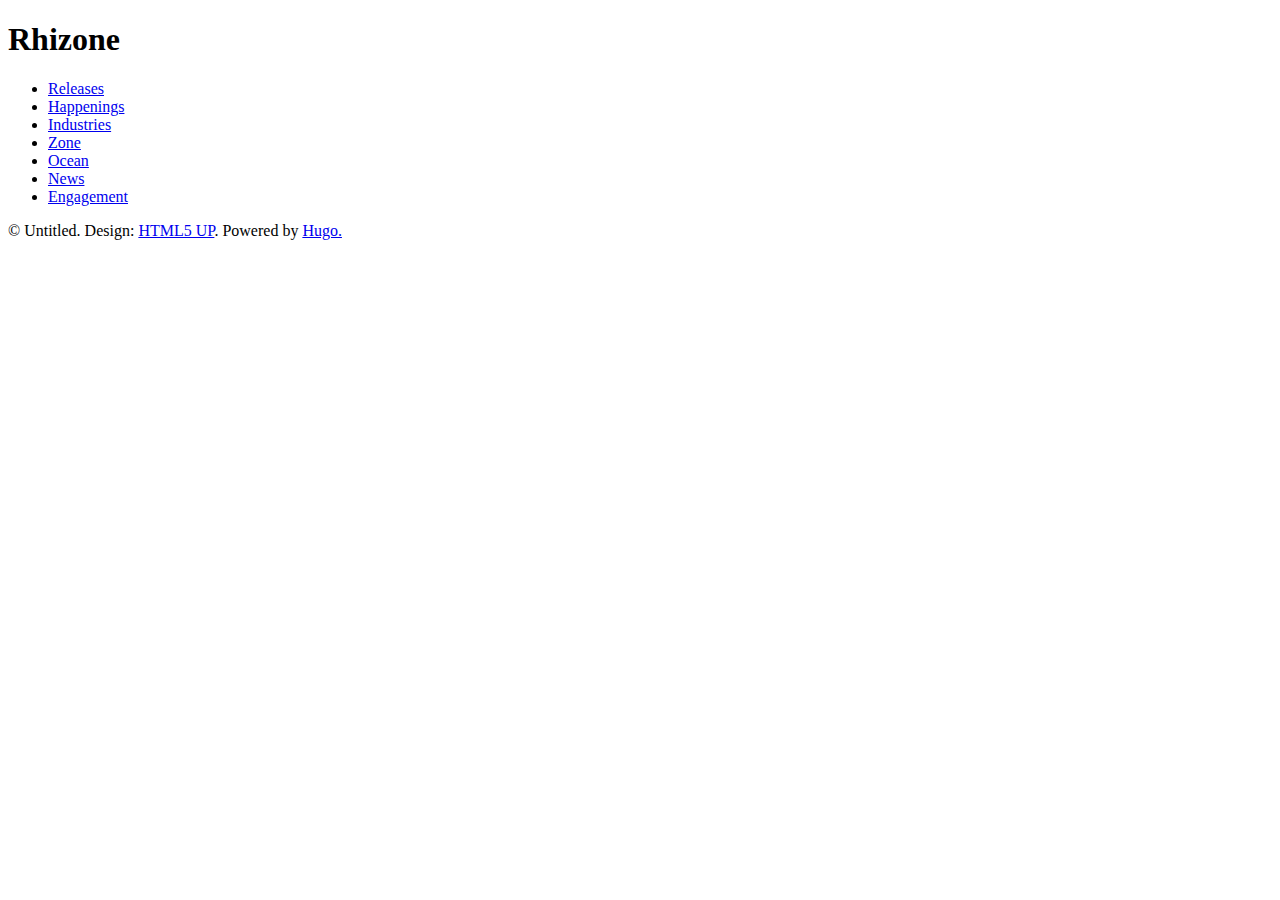
==== index.html @ 189a114d "rebuilding site Mon Feb 26 14:53:49 CET 2018" ====
<!DOCTYPE HTML>

<html>
	<head>
	<meta name="generator" content="Hugo 0.36" />
		<title>Rhizone</title>
		<meta charset="utf-8" />
		<meta name="viewport" content="width=device-width, initial-scale=1, user-scalable=no" />
		<link rel="stylesheet" href=/css/main.css/>
		<link rel="stylesheet" href=/css/project.css />
		
		<noscript><link rel="stylesheet" href=/css/noscript.css /></noscript>
	</head>
	
			<script src=/js/jquery.min.js></script>
	<body>


    
      <div id="wrapper">

        
          <header id="header">
            
            <div class="content">
              <div class="inner">
                <h1>Rhizone</h1>
                
              </div>
            </div>
            <nav>
              <ul>
                
                  <li><a href="#releases">Releases</a></li>
                
                  <li><a href="#happenings">Happenings</a></li>
                
                  <li><a href="#industries">Industries</a></li>
                
                  <li><a href="#zone">Zone</a></li>
                
                  <li><a href="#ocean">Ocean</a></li>
                
                  <li><a href="#news">News</a></li>
                
                  <li><a href="#engagement">Engagement</a></li>
                
              </ul>
            </nav>
          </header>

        
          <div id="main">
            
              <article id="releases">
  <h1>Releases</h1>
  


<figure class="image main">
    
        <img src="/images/1_Releases.JPG" />
    
    
</figure>


<h2 id="singles">Singles</h2>

<ul>
<li>Particles</li>
<li>High Noon</li>
</ul>

<h2 id="albums">Albums</h2>

<h3 id="timelines">Timelines</h3>

<p>To be released in 2019</p>

</article>

            
              <article id="happenings">
  <h1>Happenings</h1>
  


<figure class="image main">
    
        <img src="/images/2_Happenings.JPG" />
    
    
</figure>


<h4 id="03-03-2018-19-00">03.03.2018, 19:00</h4>

<h3 id="rhizone-kulturhofkeller-villach">Rhizone @ Kulturhofkeller, Villach</h3>

</article>

            
              <article id="industries">
  <h1>Industries</h1>
  <p>
<figure class="image main">
    
        <img src="/images/3_Industries.png" />
    
    
</figure>

&hellip;to be announced!</p>

</article>

            
              <article id="zone">
  <h1>Zone</h1>
  
<figure class="image main">
    
        <img src="/images/4_Zone.png" />
    
    
</figure>


<p>Das erklärte Ziel von <strong>RHIZONE</strong> ist nicht weniger als Vielheiten zum musikalischem Geflecht zusammenzuführen – denn ihre Musik ist eine Bühne für Agierende,
durchwoben von den Verästelungen menschlicher Angelegenheiten, Bezüge und den Geschichten, die aus ihnen entstehen.</p>

<p>Diese Erzählungen lässt das Wiener Quartett durch <strong>Schreib-Maschine, Stimme &amp; Gitarre</strong> (Thomas Hutter), <strong>Saxophon &amp; Gitarre</strong> (Michael Auinger), <strong>Schlagzeug</strong> (Georg
Hinterberger), <strong>Bass</strong> (Lukas Brandl), erklingen. Doch an jeder beliebigen Stelle kann das Rhizom gebrochen und zerstört werden, es wuchert entlang seiner eigenen oder
anderen Linien weiter.</p>

<p>Der Geflechtsplan?
Lyrische Betonbäume, ausbrechende Astschrauben und ein progressiver Holzzeppelin am Weg zur&hellip; Ein visionärer Blattbau mit donnerndem Bunkergewächs und
melodischer Hochhauswurzel. Eine Schlacht ohne Opfer. Mord ohne Tod. Leben ohne Müssen. Schüsse ohne Wunden. Sprießpulver und Phrasenkanonen&hellip;</p>

<p>Eine <strong>Schatzkarte</strong></p>

</article>

            
              <article id="ocean">
  <h1>Ocean</h1>
  
<figure class="image main">
    
        <img src="/images/5_Ocean.JPG" />
    
    
</figure>


<p><center>
Fadein..<br>
Timelines<br>
or<br>
In search of the Black Water<br></p>

<p>Prologue&hellip;
</center>
[<em>young male voice:</em>]<br>
Arrays of sun-melted clouds travel smoothly along the horizon. Red and white smoke surrounding the contours of a flying flagship. Soon nightfall will
have devoured the Zeppelin completely, as well as the industry towers, the prosperity-lake and the pearl skyscrapers. It&rsquo;s all quiet on the western earth –</p>

<p>[<em>old female voice:</em>]<br>
at least the huge screens on the gothic churches and in the highly frequented streets tell us this story.</p>

<p>[<em>young female voice:</em>]<br>
The Communist dream is over –</p>

<p>[<em>middle-aged male voice:</em>]<br>
the American dream shattered for the masses.</p>

<p>[<em>young male voice:</em>]<br>
a generation examining the fates of the Timelines:</p>

<p>[<em>Gideon</em>]<br>
Some search for black waters,<br>
some for release,<br>
some just want to live the moment,<br>
and some long for federalistic peace &mdash;</p>

<p>[<em>young girl voice:</em>]<br>
Some don&rsquo;t care at all but that again is not a question of prosperity but a question of definition.</p>

<p>[<em>old male voice:</em>] <br>
One can understand hell only if (s)he doesn&rsquo;t live in it.</p>

<p>[<em>old female voice:</em>]<br>
Living in it there&rsquo;s no need to understand.</p>

<p>[<em>middle aged male voice:</em>]<br>
You just want to get out and break free.</p>

<p>[<em>young boy voice:</em>]<br>
In any case there&rsquo;s no doubt about imperialistic entanglements – the wealth that was built on the sublime oppression is still ruling our path.</p>

<p>[<em>young female voice</em>]<br>
But: To be honest&hellip; our guilt cannot be found in reaction but in delusion of our doings.</p>

<p>[<em>Gideon</em>]<br>
Some still remember a paradisecall.</p>

</article>

            
              <article id="news">
  <h1>News</h1>
  
<figure class="image main">
    
        <img src="/images/6_News.JPG" />
    
    
</figure>


<ul>
<li>Downloadcodes Bandcamp</li>
<li>Konzert am 3.März</li>
<li>Single-Releases</li>
<li>Welcome to the Horhizone</li>
</ul>

</article>

            
              <article id="engagement">
  <h1>Engagement</h1>
  
<figure class="image main">
    
        <img src="/images/7_Engangement.JPG" />
    
    
</figure>


<p><strong>Booking and contact:</strong><br/>
rhizonemusic@gmail.com</p>

<p><ul class="icons">

	<li><a href="https://www.facebook.com/Rhizone-828485920566432/" class="icon fa-facebook"><span class="label">facebook</span></a></li>

	<li><a href="#" class="icon fa-youtube"><span class="label">youtube</span></a></li>

	<li><a href="#" class="icon fa-bandcamp"><span class="label">bandcamp</span></a></li>

	<li><a href="#" class="icon fa-spotify"><span class="label">spotify</span></a></li>

</ul></p>

</article>

            
          </div>

        
          <div id="languages">
            
          </div>

				
					<footer id="footer">
						<p class="copyright">&copy; Untitled. Design: <a href="https://html5up.net">HTML5 UP</a>. Powered by <a href="https://www.gohugo.io/">Hugo.</a></p>
					</footer>

			</div>
		
			<div id="bg"></div>

		
			<script src=/js/skel.min.js></script>
			<script src=/js/util.js></script>
			<script src=/js/main.js></script>
			

	</body>
</html>
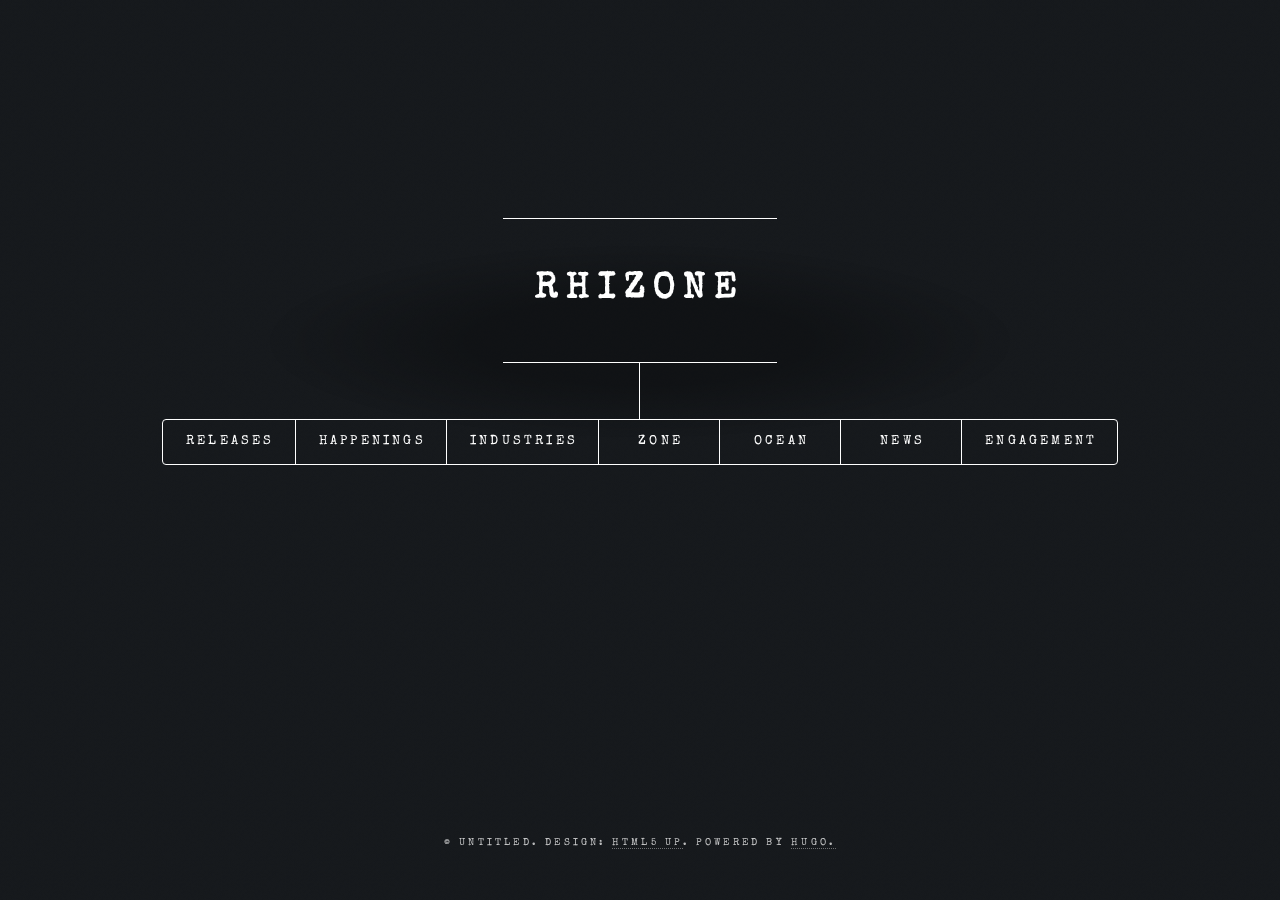
==== commit 81f18bd7: "rebuilding site Mon Feb 26 15:18:01 CET 2018" ====
--- a/index.html
+++ b/index.html
@@ -6,8 +6,8 @@
 		<title>Rhizone</title>
 		<meta charset="utf-8" />
 		<meta name="viewport" content="width=device-width, initial-scale=1, user-scalable=no" />
-		<link rel="stylesheet" href=/css/main.css/>
-		<link rel="stylesheet" href=/css/project.css />
+		<link rel="stylesheet" href= "/css/main.css" />
+		<link rel="stylesheet" href= "/css/project.css" />
 		
 		<noscript><link rel="stylesheet" href=/css/noscript.css /></noscript>
 	</head>
--- a/css/main.css
+++ b/css/main.css
@@ -0,0 +1,1148 @@
+@import url(font-awesome.min.css);
+@import url('https://fonts.googleapis.com/css?family=Special+Elite');/*
+	Dimension by HTML5 UP
+	html5up.net | @ajlkn
+	Free for personal and commercial use under the CCA 3.0 license (html5up.net/license)
+*/
+/* Reset */
+html, body, div, span, applet, object, iframe, h1, h2, h3, h4, h5, h6, p, blockquote, pre, a, abbr, acronym, address, big, cite, code, del, dfn, em, img, ins, kbd, q, s, samp, small, strike, strong, sub, sup, tt, var, b, u, i, center, dl, dt, dd, ol, ul, li, fieldset, form, label, legend, table, caption, tbody, tfoot, thead, tr, th, td, article, aside, canvas, details, embed, figure, figcaption, footer, header, hgroup, menu, nav, output, ruby, section, summary, time, mark, audio, video {
+  margin: 0;
+  padding: 0;
+  border: 0;
+  font-size: 100%;
+  font: inherit;
+  vertical-align: baseline; }
+
+article, aside, details, figcaption, figure, footer, header, hgroup, menu, nav, section {
+  display: block; }
+
+body {
+  line-height: 1; }
+
+ol, ul {
+  list-style: none; }
+
+blockquote, q {
+  quotes: none; }
+
+blockquote:before, blockquote:after, q:before, q:after {
+  content: '';
+  content: none; }
+
+table {
+  border-collapse: collapse;
+  border-spacing: 0; }
+
+body {
+  -webkit-text-size-adjust: none; }
+
+/* Box Model */
+*, *:before, *:after {
+  -moz-box-sizing: border-box;
+  -webkit-box-sizing: border-box;
+  box-sizing: border-box; }
+
+/* Basic */
+@-ms-viewport {
+  width: device-width; }
+@media screen and (max-width: 480px) {
+  html, body {
+    min-width: 320px; } }
+body {
+  background: #1b1f22; }
+  body.is-loading *, body.is-loading *:before, body.is-loading *:after, body.is-switching *, body.is-switching *:before, body.is-switching *:after {
+    -moz-animation: none !important;
+    -webkit-animation: none !important;
+    -ms-animation: none !important;
+    animation: none !important;
+    -moz-transition: none !important;
+    -webkit-transition: none !important;
+    -ms-transition: none !important;
+    transition: none !important;
+    -moz-transition-delay: none !important;
+    -webkit-transition-delay: none !important;
+    -ms-transition-delay: none !important;
+    transition-delay: none !important; }
+
+/* Type */
+html {
+  font-size: 16pt; }
+  @media screen and (max-width: 1680px) {
+    html {
+      font-size: 12pt; } }
+  @media screen and (max-width: 736px) {
+    html {
+      font-size: 11pt; } }
+  @media screen and (max-width: 360px) {
+    html {
+      font-size: 10pt; } }
+
+body, input, select, textarea {
+  color: #ffffff;
+  font-family: "Special Elite", cursive;
+  font-weight: 300;
+  font-size: 1rem;
+  line-height: 1.65; }
+
+a {
+  -moz-transition: color 0.2s ease-in-out, background-color 0.2s ease-in-out, border-bottom-color 0.2s ease-in-out;
+  -webkit-transition: color 0.2s ease-in-out, background-color 0.2s ease-in-out, border-bottom-color 0.2s ease-in-out;
+  -ms-transition: color 0.2s ease-in-out, background-color 0.2s ease-in-out, border-bottom-color 0.2s ease-in-out;
+  transition: color 0.2s ease-in-out, background-color 0.2s ease-in-out, border-bottom-color 0.2s ease-in-out;
+  border-bottom: dotted 1px rgba(255, 255, 255, 0.5);
+  text-decoration: none;
+  color: inherit; }
+  a:hover {
+    border-bottom-color: transparent; }
+
+strong, b {
+  color: #ffffff;
+  font-weight: 600; }
+
+em, i {
+  font-style: italic; }
+
+p {
+  margin: 0 0 2rem 0; }
+
+h1, h2, h3, h4, h5, h6 {
+  color: #ffffff;
+  font-weight: 600;
+  line-height: 1.5;
+  margin: 0 0 1rem 0;
+  text-transform: uppercase;
+  letter-spacing: 0.2rem; }
+  h1 a, h2 a, h3 a, h4 a, h5 a, h6 a {
+    color: inherit;
+    text-decoration: none; }
+  h1.major, h2.major, h3.major, h4.major, h5.major, h6.major {
+    border-bottom: solid 1px #ffffff;
+    width: -moz-max-content;
+    width: -webkit-max-content;
+    width: -ms-max-content;
+    width: max-content;
+    padding-bottom: 0.5rem;
+    margin: 0 0 2rem 0; }
+
+h1 {
+  font-size: 2.25rem;
+  line-height: 1.3;
+  letter-spacing: 0.5rem; }
+
+h2 {
+  font-size: 1.5rem;
+  line-height: 1.4;
+  letter-spacing: 0.5rem; }
+
+h3 {
+  font-size: 1rem; }
+
+h4 {
+  font-size: 0.8rem; }
+
+h5 {
+  font-size: 0.7rem; }
+
+h6 {
+  font-size: 0.6rem; }
+
+@media screen and (max-width: 736px) {
+  h1 {
+    font-size: 1.75rem;
+    line-height: 1.4; }
+
+  h2 {
+    font-size: 1.25em;
+    line-height: 1.5; } }
+sub {
+  font-size: 0.8rem;
+  position: relative;
+  top: 0.5rem; }
+
+sup {
+  font-size: 0.8rem;
+  position: relative;
+  top: -0.5rem; }
+
+blockquote {
+  border-left: solid 4px #ffffff;
+  font-style: italic;
+  margin: 0 0 2rem 0;
+  padding: 0.5rem 0 0.5rem 2rem; }
+
+code {
+  background: rgba(255, 255, 255, 0.075);
+  border-radius: 4px;
+  font-family: "Courier New", monospace;
+  font-size: 0.9rem;
+  margin: 0 0.25rem;
+  padding: 0.25rem 0.65rem; }
+
+pre {
+  -webkit-overflow-scrolling: touch;
+  font-family: "Courier New", monospace;
+  font-size: 0.9rem;
+  margin: 0 0 2rem 0; }
+  pre code {
+    display: block;
+    line-height: 1.75;
+    padding: 1rem 1.5rem;
+    overflow-x: auto; }
+
+hr {
+  border: 0;
+  border-bottom: solid 1px #ffffff;
+  margin: 2.75rem 0; }
+
+.align-left {
+  text-align: left; }
+
+.align-center {
+  text-align: center; }
+
+.align-right {
+  text-align: right; }
+
+/* Form */
+form {
+  margin: 0 0 2.5rem 0; }
+  form .field {
+    margin: 0 0 1.5rem 0; }
+    form .field.half {
+      width: 50%;
+      float: left;
+      padding: 0 0 0 0.75rem; }
+      form .field.half.first {
+        padding: 0 0.75rem 0 0; }
+  form > .actions {
+    margin: 1.875rem 0 0 0 !important; }
+  @media screen and (max-width: 736px) {
+    form .field {
+      margin: 0 0 1.125rem 0; }
+      form .field.half {
+        padding: 0 0 0 0.5625rem; }
+        form .field.half.first {
+          padding: 0 0.5625rem 0 0; }
+    form > .actions {
+      margin: 1.5rem 0 0 0 !important; } }
+  @media screen and (max-width: 480px) {
+    form .field.half {
+      width: 100%;
+      float: none;
+      padding: 0; }
+      form .field.half.first {
+        padding: 0; } }
+
+label {
+  color: #ffffff;
+  display: block;
+  font-size: 0.8rem;
+  font-weight: 300;
+  letter-spacing: 0.2rem;
+  line-height: 1.5;
+  margin: 0 0 1rem 0;
+  text-transform: uppercase; }
+
+input[type="text"],
+input[type="password"],
+input[type="email"],
+input[type="tel"],
+select,
+textarea {
+  -moz-appearance: none;
+  -webkit-appearance: none;
+  -ms-appearance: none;
+  appearance: none;
+  -moz-transition: border-color 0.2s ease-in-out, box-shadow 0.2s ease-in-out, background-color 0.2s ease-in-out;
+  -webkit-transition: border-color 0.2s ease-in-out, box-shadow 0.2s ease-in-out, background-color 0.2s ease-in-out;
+  -ms-transition: border-color 0.2s ease-in-out, box-shadow 0.2s ease-in-out, background-color 0.2s ease-in-out;
+  transition: border-color 0.2s ease-in-out, box-shadow 0.2s ease-in-out, background-color 0.2s ease-in-out;
+  background: transparent;
+  border-radius: 4px;
+  border: solid 1px #ffffff;
+  color: inherit;
+  display: block;
+  outline: 0;
+  padding: 0 1rem;
+  text-decoration: none;
+  width: 100%; }
+  input[type="text"]:invalid,
+  input[type="password"]:invalid,
+  input[type="email"]:invalid,
+  input[type="tel"]:invalid,
+  select:invalid,
+  textarea:invalid {
+    box-shadow: none; }
+  input[type="text"]:focus,
+  input[type="password"]:focus,
+  input[type="email"]:focus,
+  input[type="tel"]:focus,
+  select:focus,
+  textarea:focus {
+    background: rgba(255, 255, 255, 0.075);
+    border-color: #ffffff;
+    box-shadow: 0 0 0 1px #ffffff; }
+
+select option {
+  background: #1b1f22;
+  color: #ffffff; }
+
+.select-wrapper {
+  text-decoration: none;
+  display: block;
+  position: relative; }
+  .select-wrapper:before {
+    -moz-osx-font-smoothing: grayscale;
+    -webkit-font-smoothing: antialiased;
+    font-family: FontAwesome;
+    font-style: normal;
+    font-weight: normal;
+    text-transform: none !important; }
+  .select-wrapper:before {
+    color: #ffffff;
+    content: '\f107';
+    display: block;
+    height: 2.75rem;
+    line-height: calc(2.75rem + 0em);
+    pointer-events: none;
+    position: absolute;
+    right: 0;
+    text-align: center;
+    top: 0;
+    width: 2.75rem; }
+  .select-wrapper select::-ms-expand {
+    display: none; }
+
+input[type="text"],
+input[type="password"],
+input[type="email"],
+select {
+  height: 2.75rem; }
+
+textarea {
+  padding: 0.75rem 1rem; }
+
+input[type="checkbox"],
+input[type="radio"] {
+  -moz-appearance: none;
+  -webkit-appearance: none;
+  -ms-appearance: none;
+  appearance: none;
+  display: block;
+  float: left;
+  margin-right: -2rem;
+  opacity: 0;
+  width: 1rem;
+  z-index: -1; }
+  input[type="checkbox"] + label,
+  input[type="radio"] + label {
+    text-decoration: none;
+    -moz-user-select: none;
+    -webkit-user-select: none;
+    -ms-user-select: none;
+    user-select: none;
+    color: #ffffff;
+    cursor: pointer;
+    display: inline-block;
+    font-size: 0.8rem;
+    font-weight: 300;
+    margin: 0 0 0.5rem 0;
+    padding-left: 2.65rem;
+    padding-right: 0.75rem;
+    position: relative; }
+    input[type="checkbox"] + label:before,
+    input[type="radio"] + label:before {
+      -moz-osx-font-smoothing: grayscale;
+      -webkit-font-smoothing: antialiased;
+      font-family: FontAwesome;
+      font-style: normal;
+      font-weight: normal;
+      text-transform: none !important; }
+    input[type="checkbox"] + label:before,
+    input[type="radio"] + label:before {
+      -moz-transition: border-color 0.2s ease-in-out, box-shadow 0.2s ease-in-out, background-color 0.2s ease-in-out;
+      -webkit-transition: border-color 0.2s ease-in-out, box-shadow 0.2s ease-in-out, background-color 0.2s ease-in-out;
+      -ms-transition: border-color 0.2s ease-in-out, box-shadow 0.2s ease-in-out, background-color 0.2s ease-in-out;
+      transition: border-color 0.2s ease-in-out, box-shadow 0.2s ease-in-out, background-color 0.2s ease-in-out;
+      border-radius: 4px;
+      border: solid 1px #ffffff;
+      content: '';
+      display: inline-block;
+      height: 1.65rem;
+      left: 0;
+      line-height: calc(1.58125rem + 0em);
+      position: absolute;
+      text-align: center;
+      top: -0.125rem;
+      width: 1.65rem; }
+  input[type="checkbox"]:checked + label:before,
+  input[type="radio"]:checked + label:before {
+    background: #ffffff !important;
+    border-color: #ffffff !important;
+    color: #1b1f22;
+    content: '\f00c'; }
+  input[type="checkbox"]:focus + label:before,
+  input[type="radio"]:focus + label:before {
+    background: rgba(255, 255, 255, 0.075);
+    border-color: #ffffff;
+    box-shadow: 0 0 0 1px #ffffff; }
+
+input[type="checkbox"] + label:before {
+  border-radius: 4px; }
+
+input[type="radio"] + label:before {
+  border-radius: 100%; }
+
+::-webkit-input-placeholder {
+  color: rgba(255, 255, 255, 0.5) !important;
+  opacity: 1.0; }
+
+:-moz-placeholder {
+  color: rgba(255, 255, 255, 0.5) !important;
+  opacity: 1.0; }
+
+::-moz-placeholder {
+  color: rgba(255, 255, 255, 0.5) !important;
+  opacity: 1.0; }
+
+:-ms-input-placeholder {
+  color: rgba(255, 255, 255, 0.5) !important;
+  opacity: 1.0; }
+
+.formerize-placeholder {
+  color: rgba(255, 255, 255, 0.5) !important;
+  opacity: 1.0; }
+
+/* Box */
+.box {
+  border-radius: 4px;
+  border: solid 1px #ffffff;
+  margin-bottom: 2rem;
+  padding: 1.5em; }
+  .box > :last-child,
+  .box > :last-child > :last-child,
+  .box > :last-child > :last-child > :last-child {
+    margin-bottom: 0; }
+  .box.alt {
+    border: 0;
+    border-radius: 0;
+    padding: 0; }
+
+/* Icon */
+.icon {
+  text-decoration: none;
+  border-bottom: none;
+  position: relative; }
+  .icon:before {
+    -moz-osx-font-smoothing: grayscale;
+    -webkit-font-smoothing: antialiased;
+    font-family: FontAwesome;
+    font-style: normal;
+    font-weight: normal;
+    text-transform: none !important; }
+  .icon > .label {
+    display: none; }
+
+/* Image */
+.image {
+  border-radius: 4px;
+  border: 0;
+  display: inline-block;
+  position: relative; }
+  .image:before {
+    -moz-pointer-events: none;
+    -webkit-pointer-events: none;
+    -ms-pointer-events: none;
+    pointer-events: none;
+    background-image: url("/images/overlay.png");
+    background-color: rgba(19, 21, 25, 0.5);
+    border-radius: 4px;
+    content: '';
+    display: block;
+    height: 100%;
+    left: 0;
+    opacity: 0.5;
+    position: absolute;
+    top: 0;
+    width: 100%; }
+  .image img {
+    border-radius: 4px;
+    display: block; }
+  .image.left, .image.right {
+    max-width: 40%; }
+    .image.left img, .image.right img {
+      width: 100%; }
+  .image.left {
+    float: left;
+    padding: 0 1.5em 1em 0;
+    top: 0.25em; }
+  .image.right {
+    float: right;
+    padding: 0 0 1em 1.5em;
+    top: 0.25em; }
+  .image.fit {
+    display: block;
+    margin: 0 0 2rem 0;
+    width: 100%; }
+    .image.fit img {
+      width: 100%; }
+  .image.main {
+    display: block;
+    margin: 2.5rem 0;
+    width: 100%; }
+    .image.main img {
+      width: 100%; }
+  @media screen and (max-width: 736px) {
+    .image.main {
+      margin: 2rem 0; } }
+  @media screen and (max-width: 480px) {
+    .image.main {
+      margin: 1.5rem 0; } }
+
+/* List */
+ol {
+  list-style: decimal;
+  margin: 0 0 2rem 0;
+  padding-left: 1.25em; }
+  ol li {
+    padding-left: 0.25em; }
+
+ul {
+  list-style: disc;
+  margin: 0 0 2rem 0;
+  padding-left: 1em; }
+  ul li {
+    padding-left: 0.5em; }
+  ul.alt {
+    list-style: none;
+    padding-left: 0; }
+    ul.alt li {
+      border-top: solid 1px #ffffff;
+      padding: 0.5em 0; }
+      ul.alt li:first-child {
+        border-top: 0;
+        padding-top: 0; }
+  ul.icons {
+    cursor: default;
+    list-style: none;
+    padding-left: 0; }
+    ul.icons li {
+      display: inline-block;
+      padding: 0 0.75em 0 0; }
+      ul.icons li:last-child {
+        padding-right: 0; }
+      ul.icons li a {
+        border-radius: 100%;
+        box-shadow: inset 0 0 0 1px #ffffff;
+        display: inline-block;
+        height: 2.25rem;
+        line-height: 2.25rem;
+        text-align: center;
+        width: 2.25rem; }
+        ul.icons li a:hover {
+          background-color: rgba(255, 255, 255, 0.075); }
+        ul.icons li a:active {
+          background-color: rgba(255, 255, 255, 0.175); }
+  ul.actions {
+    cursor: default;
+    list-style: none;
+    padding-left: 0; }
+    ul.actions li {
+      display: inline-block;
+      padding: 0 1rem 0 0;
+      vertical-align: middle; }
+      ul.actions li:last-child {
+        padding-right: 0; }
+    ul.actions.small li {
+      padding: 0 0.5rem 0 0; }
+    ul.actions.vertical li {
+      display: block;
+      padding: 1rem 0 0 0; }
+      ul.actions.vertical li:first-child {
+        padding-top: 0; }
+      ul.actions.vertical li > * {
+        margin-bottom: 0; }
+    ul.actions.vertical.small li {
+      padding: 0.5rem 0 0 0; }
+      ul.actions.vertical.small li:first-child {
+        padding-top: 0; }
+    ul.actions.fit {
+      display: table;
+      margin-left: -1rem;
+      padding: 0;
+      table-layout: fixed;
+      width: calc(100% + 1rem); }
+      ul.actions.fit li {
+        display: table-cell;
+        padding: 0 0 0 1rem; }
+        ul.actions.fit li > * {
+          margin-bottom: 0; }
+      ul.actions.fit.small {
+        margin-left: -0.5rem;
+        width: calc(100% + 0.5rem); }
+        ul.actions.fit.small li {
+          padding: 0 0 0 0.5rem; }
+    @media screen and (max-width: 480px) {
+      ul.actions {
+        margin: 0 0 2rem 0; }
+        ul.actions li {
+          padding: 1rem 0 0 0;
+          display: block;
+          text-align: center;
+          width: 100%; }
+          ul.actions li:first-child {
+            padding-top: 0; }
+          ul.actions li > * {
+            width: 100%;
+            margin: 0 !important; }
+            ul.actions li > *.icon:before {
+              margin-left: -2em; }
+        ul.actions.small li {
+          padding: 0.5rem 0 0 0; }
+          ul.actions.small li:first-child {
+            padding-top: 0; } }
+
+dl {
+  margin: 0 0 2rem 0; }
+  dl dt {
+    display: block;
+    font-weight: 600;
+    margin: 0 0 1rem 0; }
+  dl dd {
+    margin-left: 2rem; }
+
+/* Table */
+.table-wrapper {
+  -webkit-overflow-scrolling: touch;
+  overflow-x: auto; }
+
+table {
+  margin: 0 0 2rem 0;
+  width: 100%; }
+  table tbody tr {
+    border: solid 1px #ffffff;
+    border-left: 0;
+    border-right: 0; }
+    table tbody tr:nth-child(2n + 1) {
+      background-color: rgba(255, 255, 255, 0.075); }
+  table td {
+    padding: 0.75em 0.75em; }
+  table th {
+    color: #ffffff;
+    font-size: 0.9em;
+    font-weight: 600;
+    padding: 0 0.75em 0.75em 0.75em;
+    text-align: left; }
+  table thead {
+    border-bottom: solid 2px #ffffff; }
+  table tfoot {
+    border-top: solid 2px #ffffff; }
+  table.alt {
+    border-collapse: separate; }
+    table.alt tbody tr td {
+      border: solid 1px #ffffff;
+      border-left-width: 0;
+      border-top-width: 0; }
+      table.alt tbody tr td:first-child {
+        border-left-width: 1px; }
+    table.alt tbody tr:first-child td {
+      border-top-width: 1px; }
+    table.alt thead {
+      border-bottom: 0; }
+    table.alt tfoot {
+      border-top: 0; }
+
+/* Button */
+input[type="submit"],
+input[type="reset"],
+input[type="button"],
+button,
+.button {
+  -moz-appearance: none;
+  -webkit-appearance: none;
+  -ms-appearance: none;
+  appearance: none;
+  -moz-transition: background-color 0.2s ease-in-out, color 0.2s ease-in-out;
+  -webkit-transition: background-color 0.2s ease-in-out, color 0.2s ease-in-out;
+  -ms-transition: background-color 0.2s ease-in-out, color 0.2s ease-in-out;
+  transition: background-color 0.2s ease-in-out, color 0.2s ease-in-out;
+  background-color: transparent;
+  border-radius: 4px;
+  border: 0;
+  box-shadow: inset 0 0 0 1px #ffffff;
+  color: #ffffff !important;
+  cursor: pointer;
+  display: inline-block;
+  font-size: 0.8rem;
+  font-weight: 300;
+  height: 2.75rem;
+  letter-spacing: 0.2rem;
+  line-height: 2.75rem;
+  outline: 0;
+  padding: 0 1.25rem 0 1.35rem;
+  text-align: center;
+  text-decoration: none;
+  text-transform: uppercase;
+  white-space: nowrap; }
+  input[type="submit"]:hover,
+  input[type="reset"]:hover,
+  input[type="button"]:hover,
+  button:hover,
+  .button:hover {
+    background-color: rgba(255, 255, 255, 0.075); }
+  input[type="submit"]:active,
+  input[type="reset"]:active,
+  input[type="button"]:active,
+  button:active,
+  .button:active {
+    background-color: rgba(255, 255, 255, 0.175); }
+  input[type="submit"].icon:before,
+  input[type="reset"].icon:before,
+  input[type="button"].icon:before,
+  button.icon:before,
+  .button.icon:before {
+    margin-right: 0.5em; }
+  input[type="submit"].fit,
+  input[type="reset"].fit,
+  input[type="button"].fit,
+  button.fit,
+  .button.fit {
+    display: block;
+    margin: 0 0 1rem 0;
+    width: 100%; }
+  input[type="submit"].special,
+  input[type="reset"].special,
+  input[type="button"].special,
+  button.special,
+  .button.special {
+    background-color: #ffffff;
+    color: #1b1f22 !important;
+    font-weight: 600; }
+  input[type="submit"].disabled, input[type="submit"]:disabled,
+  input[type="reset"].disabled,
+  input[type="reset"]:disabled,
+  input[type="button"].disabled,
+  input[type="button"]:disabled,
+  button.disabled,
+  button:disabled,
+  .button.disabled,
+  .button:disabled {
+    -moz-pointer-events: none;
+    -webkit-pointer-events: none;
+    -ms-pointer-events: none;
+    pointer-events: none;
+    cursor: default;
+    opacity: 0.25; }
+
+input[type="submit"],
+input[type="reset"],
+input[type="button"],
+button {
+  line-height: calc(2.75rem - 2px); }
+
+/* BG */
+#bg {
+  -moz-transform: scale(1.0);
+  -webkit-transform: scale(1.0);
+  -ms-transform: scale(1.0);
+  transform: scale(1.0);
+  -webkit-backface-visibility: hidden;
+  position: fixed;
+  top: 0;
+  left: 0;
+  width: 100%;
+  height: 100vh;
+  z-index: 1; }
+  #bg:before, #bg:after {
+    content: '';
+    display: block;
+    position: absolute;
+    top: 0;
+    left: 0;
+    width: 100%;
+    height: 100%; }
+  #bg:before {
+    -moz-transition: background-color 2.5s ease-in-out;
+    -webkit-transition: background-color 2.5s ease-in-out;
+    -ms-transition: background-color 2.5s ease-in-out;
+    transition: background-color 2.5s ease-in-out;
+    -moz-transition-delay: 0.75s;
+    -webkit-transition-delay: 0.75s;
+    -ms-transition-delay: 0.75s;
+    transition-delay: 0.75s;
+    background-image: linear-gradient(to top, rgba(19, 21, 25, 0.5), rgba(19, 21, 25, 0.5)), url("/images/overlay.png");
+    background-size: auto, 256px 256px;
+    background-position: center, center;
+    background-repeat: no-repeat, repeat;
+    z-index: 2; }
+  #bg:after {
+    -moz-transform: scale(1.125);
+    -webkit-transform: scale(1.125);
+    -ms-transform: scale(1.125);
+    transform: scale(1.125);
+    -moz-transition: -moz-transform 0.325s ease-in-out, -moz-filter 0.325s ease-in-out;
+    -webkit-transition: -webkit-transform 0.325s ease-in-out, -webkit-filter 0.325s ease-in-out;
+    -ms-transition: -ms-transform 0.325s ease-in-out, -ms-filter 0.325s ease-in-out;
+    transition: transform 0.325s ease-in-out, filter 0.325s ease-in-out;
+    background-image: url("/images/CityLights.JPG");
+    background-position: center;
+    background-size: cover;
+    background-repeat: no-repeat;
+    z-index: 1; }
+  body.is-article-visible #bg:after {
+    -moz-transform: scale(1.0825);
+    -webkit-transform: scale(1.0825);
+    -ms-transform: scale(1.0825);
+    transform: scale(1.0825);
+    -moz-filter: blur(0.2rem);
+    -webkit-filter: blur(0.2rem);
+    -ms-filter: blur(0.2rem);
+    filter: blur(0.2rem); }
+  body.is-loading #bg:before {
+    background-color: #000000; }
+
+/* Wrapper */
+#wrapper {
+  display: -moz-flex;
+  display: -webkit-flex;
+  display: -ms-flex;
+  display: flex;
+  -moz-flex-direction: column;
+  -webkit-flex-direction: column;
+  -ms-flex-direction: column;
+  flex-direction: column;
+  -moz-align-items: center;
+  -webkit-align-items: center;
+  -ms-align-items: center;
+  align-items: center;
+  -moz-justify-content: space-between;
+  -webkit-justify-content: space-between;
+  -ms-justify-content: space-between;
+  justify-content: space-between;
+  position: relative;
+  min-height: 100vh;
+  width: 100%;
+  padding: 4rem 2rem;
+  z-index: 3; }
+  #wrapper:before {
+    content: '';
+    display: block; }
+  @media screen and (max-width: 1680px) {
+    #wrapper {
+      padding: 3rem 2rem; } }
+  @media screen and (max-width: 736px) {
+    #wrapper {
+      padding: 2rem 1rem; } }
+  @media screen and (max-width: 480px) {
+    #wrapper {
+      padding: 1rem; } }
+
+/* Header */
+#header {
+  display: -moz-flex;
+  display: -webkit-flex;
+  display: -ms-flex;
+  display: flex;
+  -moz-flex-direction: column;
+  -webkit-flex-direction: column;
+  -ms-flex-direction: column;
+  flex-direction: column;
+  -moz-align-items: center;
+  -webkit-align-items: center;
+  -ms-align-items: center;
+  align-items: center;
+  -moz-transition: -moz-transform 0.325s ease-in-out, -moz-filter 0.325s ease-in-out, opacity 0.325s ease-in-out;
+  -webkit-transition: -webkit-transform 0.325s ease-in-out, -webkit-filter 0.325s ease-in-out, opacity 0.325s ease-in-out;
+  -ms-transition: -ms-transform 0.325s ease-in-out, -ms-filter 0.325s ease-in-out, opacity 0.325s ease-in-out;
+  transition: transform 0.325s ease-in-out, filter 0.325s ease-in-out, opacity 0.325s ease-in-out;
+  background-image: -moz-radial-gradient(rgba(0, 0, 0, 0.25) 25%, transparent 55%);
+  background-image: -webkit-radial-gradient(rgba(0, 0, 0, 0.25) 25%, transparent 55%);
+  background-image: -ms-radial-gradient(rgba(0, 0, 0, 0.25) 25%, transparent 55%);
+  background-image: radial-gradient(rgba(0, 0, 0, 0.25) 25%, transparent 55%);
+  max-width: 100%;
+  text-align: center; }
+  #header > * {
+    -moz-transition: opacity 0.325s ease-in-out;
+    -webkit-transition: opacity 0.325s ease-in-out;
+    -ms-transition: opacity 0.325s ease-in-out;
+    transition: opacity 0.325s ease-in-out;
+    position: relative;
+    margin-top: 3.5rem; }
+    #header > *:before {
+      content: '';
+      display: block;
+      position: absolute;
+      top: calc(-3.5rem - 1px);
+      left: calc(50% - 1px);
+      width: 1px;
+      height: calc(3.5rem + 1px);
+      background: #ffffff; }
+  #header > :first-child {
+    margin-top: 0; }
+    #header > :first-child:before {
+      display: none; }
+  #header .logo {
+    width: 5.5rem;
+    height: 5.5rem;
+    line-height: 5.5rem;
+    border: solid 1px #ffffff;
+    border-radius: 100%; }
+    #header .logo .icon:before {
+      font-size: 2rem; }
+  #header .content {
+    border-style: solid;
+    border-color: #ffffff;
+    border-top-width: 1px;
+    border-bottom-width: 1px;
+    max-width: 100%; }
+    #header .content .inner {
+      -moz-transition: max-height 0.75s ease, padding 0.75s ease, opacity 0.325s ease-in-out;
+      -webkit-transition: max-height 0.75s ease, padding 0.75s ease, opacity 0.325s ease-in-out;
+      -ms-transition: max-height 0.75s ease, padding 0.75s ease, opacity 0.325s ease-in-out;
+      transition: max-height 0.75s ease, padding 0.75s ease, opacity 0.325s ease-in-out;
+      -moz-transition-delay: 0.25s;
+      -webkit-transition-delay: 0.25s;
+      -ms-transition-delay: 0.25s;
+      transition-delay: 0.25s;
+      padding: 3rem 2rem;
+      max-height: 40rem;
+      overflow: hidden; }
+      #header .content .inner > :last-child {
+        margin-bottom: 0; }
+    #header .content p {
+      text-transform: uppercase;
+      letter-spacing: 0.2rem;
+      font-size: 0.8rem;
+      line-height: 2; }
+  #header nav ul {
+    display: -moz-flex;
+    display: -webkit-flex;
+    display: -ms-flex;
+    display: flex;
+    margin-bottom: 0;
+    list-style: none;
+    padding-left: 0;
+    border: solid 1px #ffffff;
+    border-radius: 4px; }
+    #header nav ul li {
+      padding-left: 0;
+      border-left: solid 1px #ffffff; }
+      #header nav ul li:first-child {
+        border-left: 0; }
+      #header nav ul li a {
+        display: block;
+        min-width: 7.5rem;
+        height: 2.75rem;
+        line-height: 2.75rem;
+        padding: 0 1.25rem 0 1.45rem;
+        text-transform: uppercase;
+        letter-spacing: 0.2rem;
+        font-size: 0.8rem;
+        border-bottom: 0; }
+        #header nav ul li a:hover {
+          background-color: rgba(255, 255, 255, 0.075); }
+        #header nav ul li a:active {
+          background-color: rgba(255, 255, 255, 0.175); }
+  #header nav.use-middle:after {
+    content: '';
+    display: block;
+    position: absolute;
+    top: 0;
+    left: calc(50% - 1px);
+    width: 1px;
+    height: 100%;
+    background: #ffffff; }
+  #header nav.use-middle ul li.is-middle {
+    border-left: 0; }
+  body.is-article-visible #header {
+    -moz-transform: scale(0.95);
+    -webkit-transform: scale(0.95);
+    -ms-transform: scale(0.95);
+    transform: scale(0.95);
+    -moz-filter: blur(0.1rem);
+    -webkit-filter: blur(0.1rem);
+    -ms-filter: blur(0.1rem);
+    filter: blur(0.1rem);
+    opacity: 0; }
+  body.is-loading #header {
+    -moz-filter: blur(0.125rem);
+    -webkit-filter: blur(0.125rem);
+    -ms-filter: blur(0.125rem);
+    filter: blur(0.125rem); }
+    body.is-loading #header > * {
+      opacity: 0; }
+    body.is-loading #header .content .inner {
+      max-height: 0;
+      padding-top: 0;
+      padding-bottom: 0;
+      opacity: 0; }
+  @media screen and (max-width: 980px) {
+    #header .content p br {
+      display: none; } }
+  @media screen and (max-width: 736px) {
+    #header > * {
+      margin-top: 2rem; }
+      #header > *:before {
+        top: calc(-2rem - 1px);
+        height: calc(2rem + 1px); }
+    #header .logo {
+      width: 4.75rem;
+      height: 4.75rem;
+      line-height: 4.75rem; }
+      #header .logo .icon:before {
+        font-size: 1.75rem; }
+    #header .content .inner {
+      padding: 2.5rem 1rem; }
+    #header .content p {
+      line-height: 1.875; } }
+  @media screen and (max-width: 480px) {
+    #header {
+      padding: 1.5rem 0; }
+      #header .content .inner {
+        padding: 2.5rem 0; }
+      #header nav ul {
+        -moz-flex-direction: column;
+        -webkit-flex-direction: column;
+        -ms-flex-direction: column;
+        flex-direction: column;
+        min-width: 10rem;
+        max-width: 100%; }
+        #header nav ul li {
+          border-left: 0;
+          border-top: solid 1px #ffffff; }
+          #header nav ul li:first-child {
+            border-top: 0; }
+          #header nav ul li a {
+            height: 3rem;
+            line-height: 3rem;
+            min-width: 0;
+            width: 100%; }
+      #header nav.use-middle:after {
+        display: none; } }
+
+/* Main */
+#main {
+  -moz-flex-grow: 1;
+  -webkit-flex-grow: 1;
+  -ms-flex-grow: 1;
+  flex-grow: 1;
+  -moz-flex-shrink: 1;
+  -webkit-flex-shrink: 1;
+  -ms-flex-shrink: 1;
+  flex-shrink: 1;
+  display: -moz-flex;
+  display: -webkit-flex;
+  display: -ms-flex;
+  display: flex;
+  -moz-align-items: center;
+  -webkit-align-items: center;
+  -ms-align-items: center;
+  align-items: center;
+  -moz-justify-content: center;
+  -webkit-justify-content: center;
+  -ms-justify-content: center;
+  justify-content: center;
+  -moz-flex-direction: column;
+  -webkit-flex-direction: column;
+  -ms-flex-direction: column;
+  flex-direction: column;
+  position: relative;
+  max-width: 100%;
+  z-index: 3; }
+  #main article {
+    -moz-transform: translateY(0.25rem);
+    -webkit-transform: translateY(0.25rem);
+    -ms-transform: translateY(0.25rem);
+    transform: translateY(0.25rem);
+    -moz-transition: opacity 0.325s ease-in-out, -moz-transform 0.325s ease-in-out;
+    -webkit-transition: opacity 0.325s ease-in-out, -webkit-transform 0.325s ease-in-out;
+    -ms-transition: opacity 0.325s ease-in-out, -ms-transform 0.325s ease-in-out;
+    transition: opacity 0.325s ease-in-out, transform 0.325s ease-in-out;
+    padding: 4.5rem 2.5rem 1.5rem 2.5rem ;
+    position: relative;
+    width: 40rem;
+    max-width: 100%;
+    background-color: rgba(27, 31, 34, 0.85);
+    border-radius: 4px;
+    opacity: 0; }
+    #main article.active {
+      -moz-transform: translateY(0);
+      -webkit-transform: translateY(0);
+      -ms-transform: translateY(0);
+      transform: translateY(0);
+      opacity: 1; }
+    #main article .close {
+      display: block;
+      position: absolute;
+      top: 0;
+      right: 0;
+      width: 4rem;
+      height: 4rem;
+      cursor: pointer;
+      text-indent: 4rem;
+      overflow: hidden;
+      white-space: nowrap; }
+      #main article .close:before {
+        -moz-transition: background-color 0.2s ease-in-out;
+        -webkit-transition: background-color 0.2s ease-in-out;
+        -ms-transition: background-color 0.2s ease-in-out;
+        transition: background-color 0.2s ease-in-out;
+        content: '';
+        display: block;
+        position: absolute;
+        top: 0.75rem;
+        left: 0.75rem;
+        width: 2.5rem;
+        height: 2.5rem;
+        border-radius: 100%;
+        background-position: center;
+        background-image: url("data:image/svg+xml;charset=utf8,%3Csvg xmlns='http://www.w3.org/2000/svg' xmlns:xlink='http://www.w3.org/1999/xlink' width='20px' height='20px' viewBox='0 0 20 20' zoomAndPan='disable'%3E%3Cstyle%3Eline %7B stroke: %23ffffff%3B stroke-width: 1%3B %7D%3C/style%3E%3Cline x1='2' y1='2' x2='18' y2='18' /%3E%3Cline x1='18' y1='2' x2='2' y2='18' /%3E%3C/svg%3E");
+        background-size: 20px 20px;
+        background-repeat: no-repeat; }
+      #main article .close:hover:before {
+        background-color: rgba(255, 255, 255, 0.075); }
+      #main article .close:active:before {
+        background-color: rgba(255, 255, 255, 0.175); }
+  @media screen and (max-width: 736px) {
+    #main article {
+      padding: 3.5rem 2rem 0.5rem 2rem ; }
+      #main article .close:before {
+        top: 0.875rem;
+        left: 0.875rem;
+        width: 2.25rem;
+        height: 2.25rem;
+        background-size: 14px 14px; } }
+  @media screen and (max-width: 480px) {
+    #main article {
+      padding: 3rem 1.5rem 0.5rem 1.5rem ; } }
+
+/* Footer */
+#footer {
+  -moz-transition: -moz-transform 0.325s ease-in-out, -moz-filter 0.325s ease-in-out, opacity 0.325s ease-in-out;
+  -webkit-transition: -webkit-transform 0.325s ease-in-out, -webkit-filter 0.325s ease-in-out, opacity 0.325s ease-in-out;
+  -ms-transition: -ms-transform 0.325s ease-in-out, -ms-filter 0.325s ease-in-out, opacity 0.325s ease-in-out;
+  transition: transform 0.325s ease-in-out, filter 0.325s ease-in-out, opacity 0.325s ease-in-out;
+  width: 100%;
+  max-width: 100%;
+  margin-top: 2rem;
+  text-align: center; }
+  #footer .copyright {
+    letter-spacing: 0.2rem;
+    font-size: 0.6rem;
+    opacity: 0.75;
+    margin-bottom: 0;
+    text-transform: uppercase; }
+  body.is-article-visible #footer {
+    -moz-transform: scale(0.95);
+    -webkit-transform: scale(0.95);
+    -ms-transform: scale(0.95);
+    transform: scale(0.95);
+    -moz-filter: blur(0.1rem);
+    -webkit-filter: blur(0.1rem);
+    -ms-filter: blur(0.1rem);
+    filter: blur(0.1rem);
+    opacity: 0; }
+  body.is-loading #footer {
+    opacity: 0; }
+
+/*# sourceMappingURL=main.css.map */
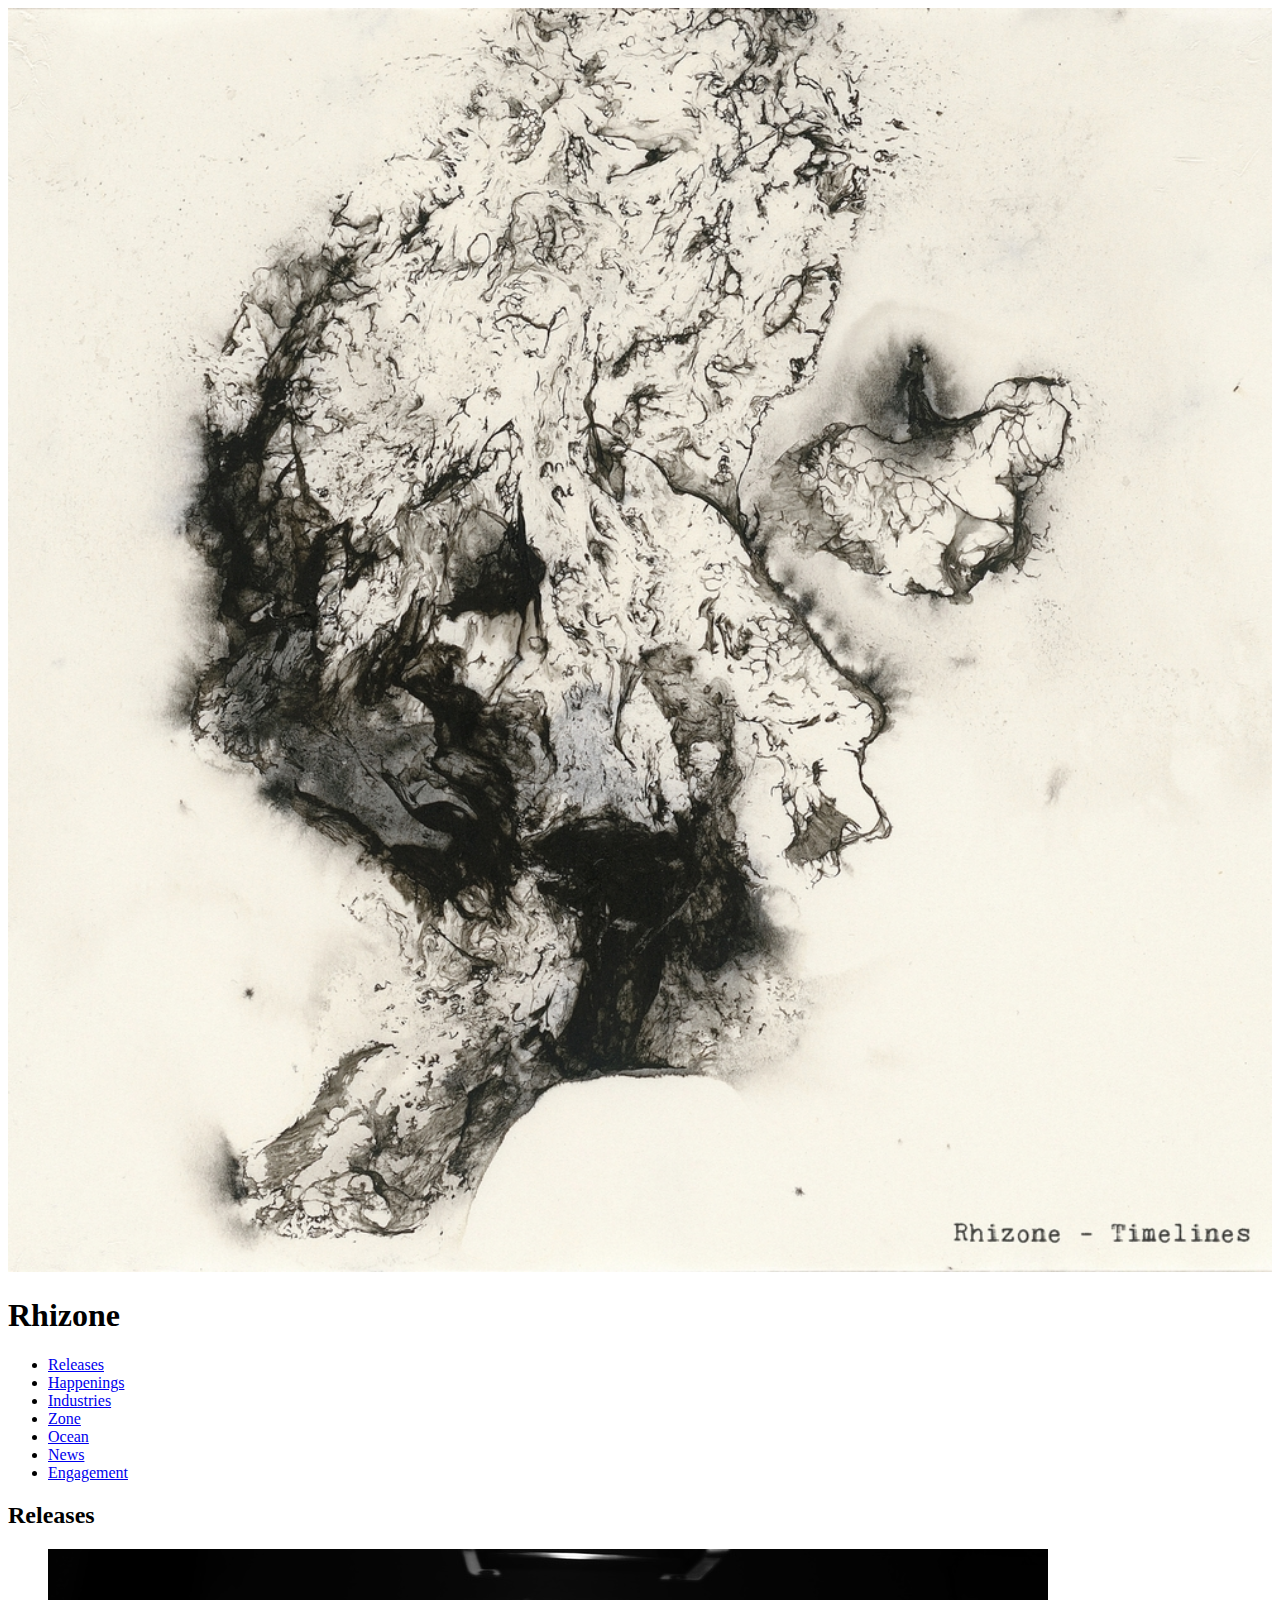
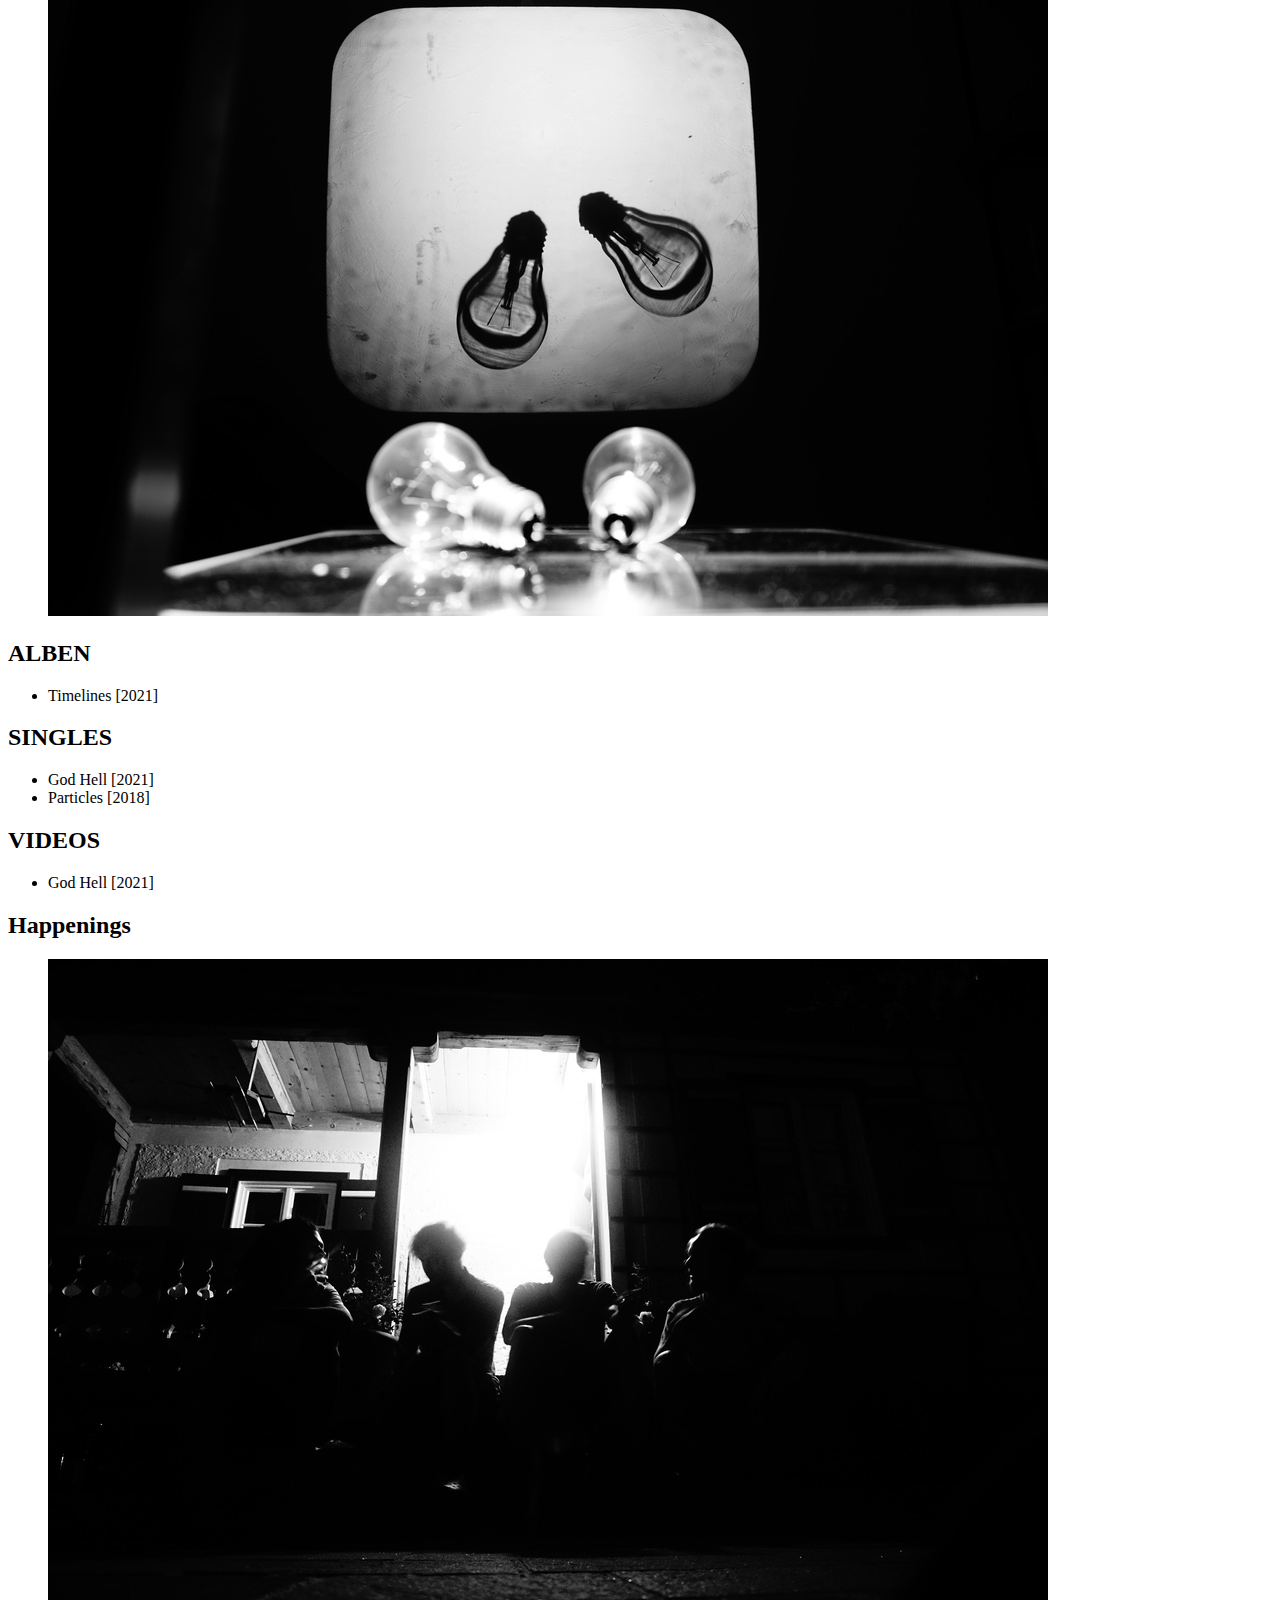
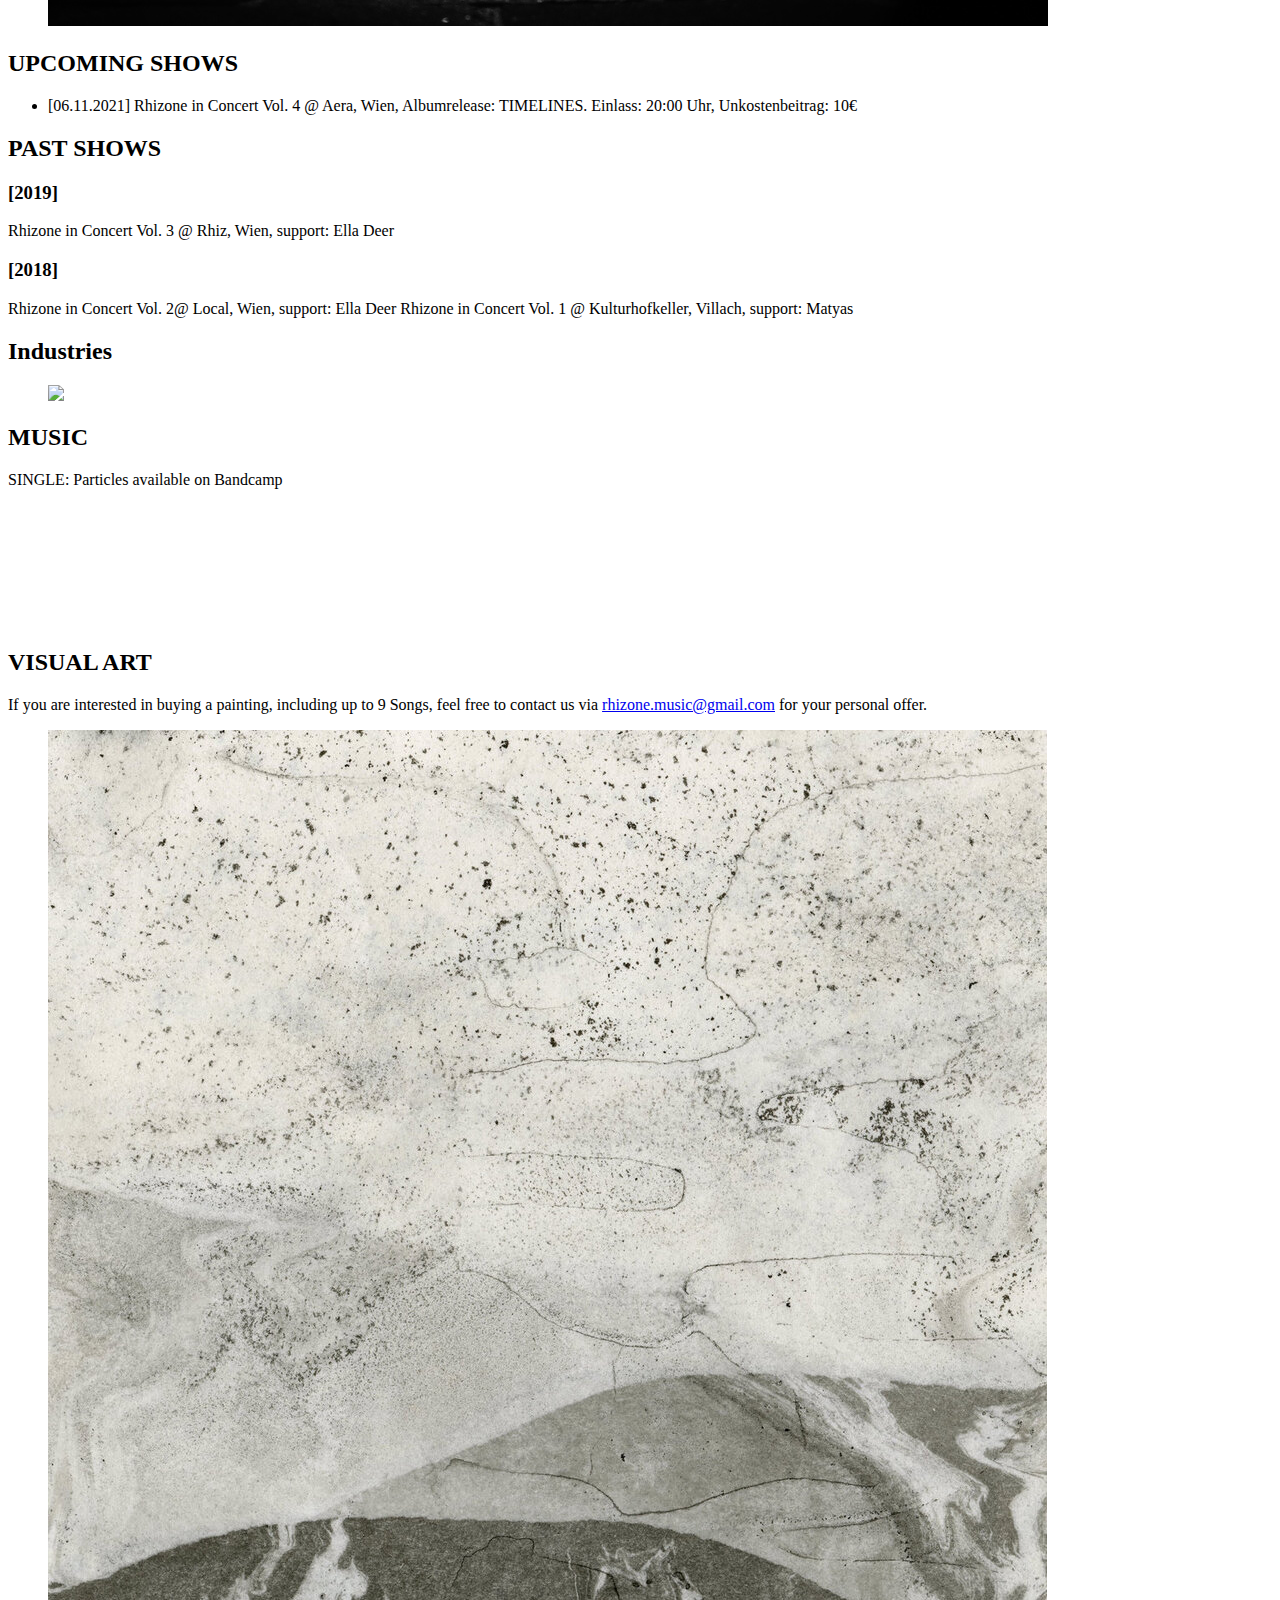
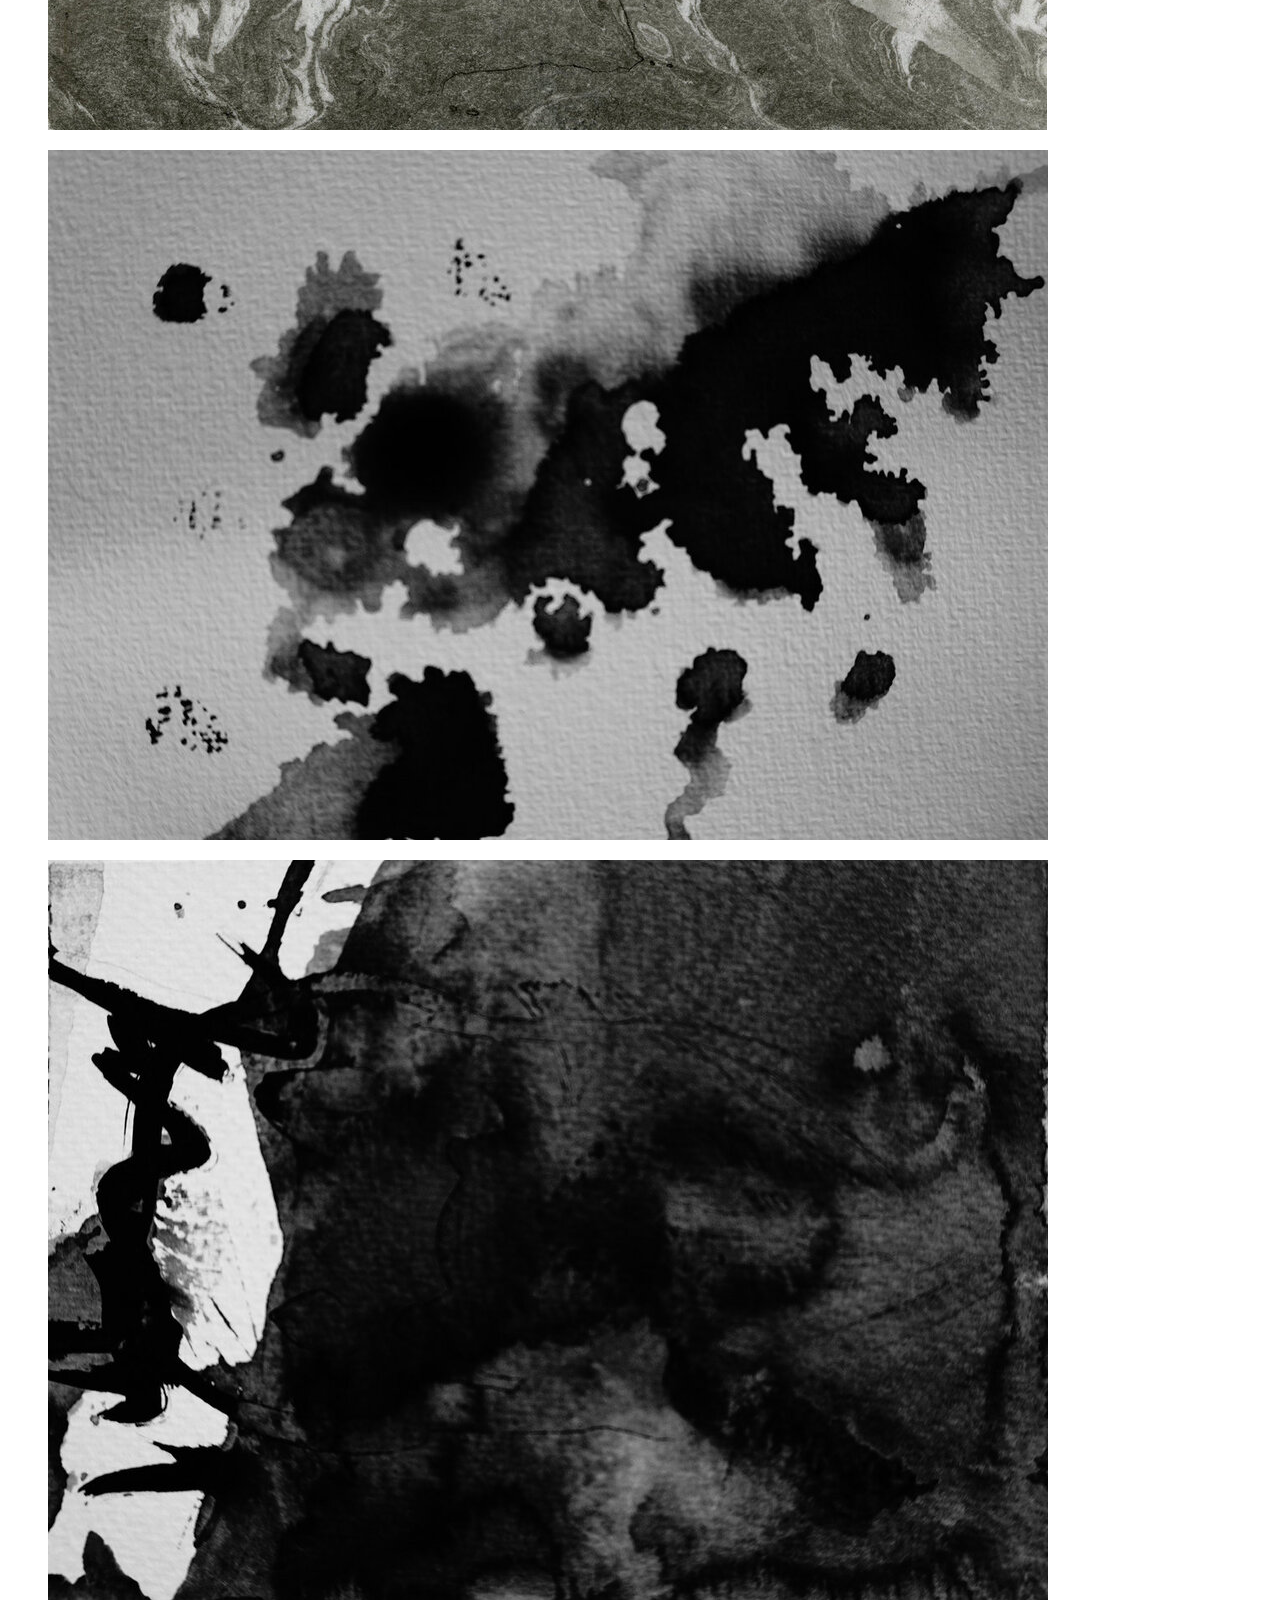
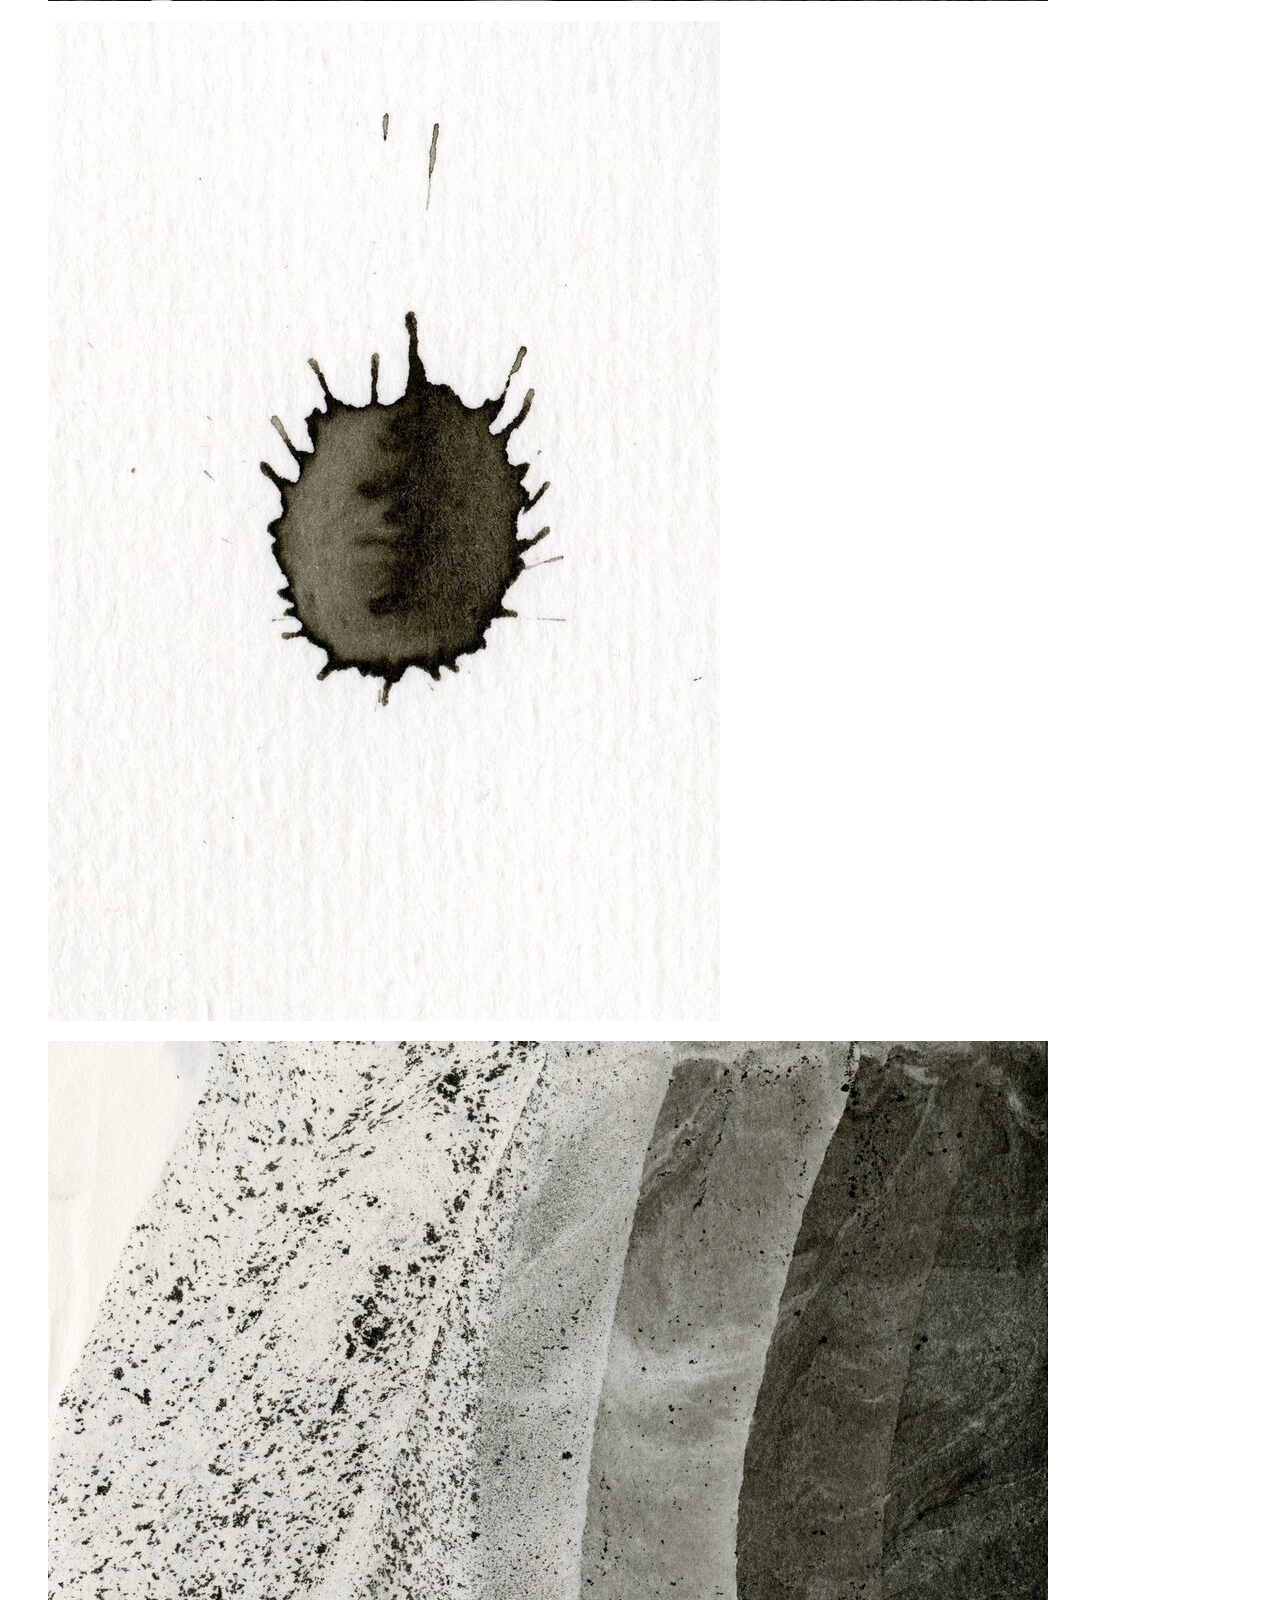
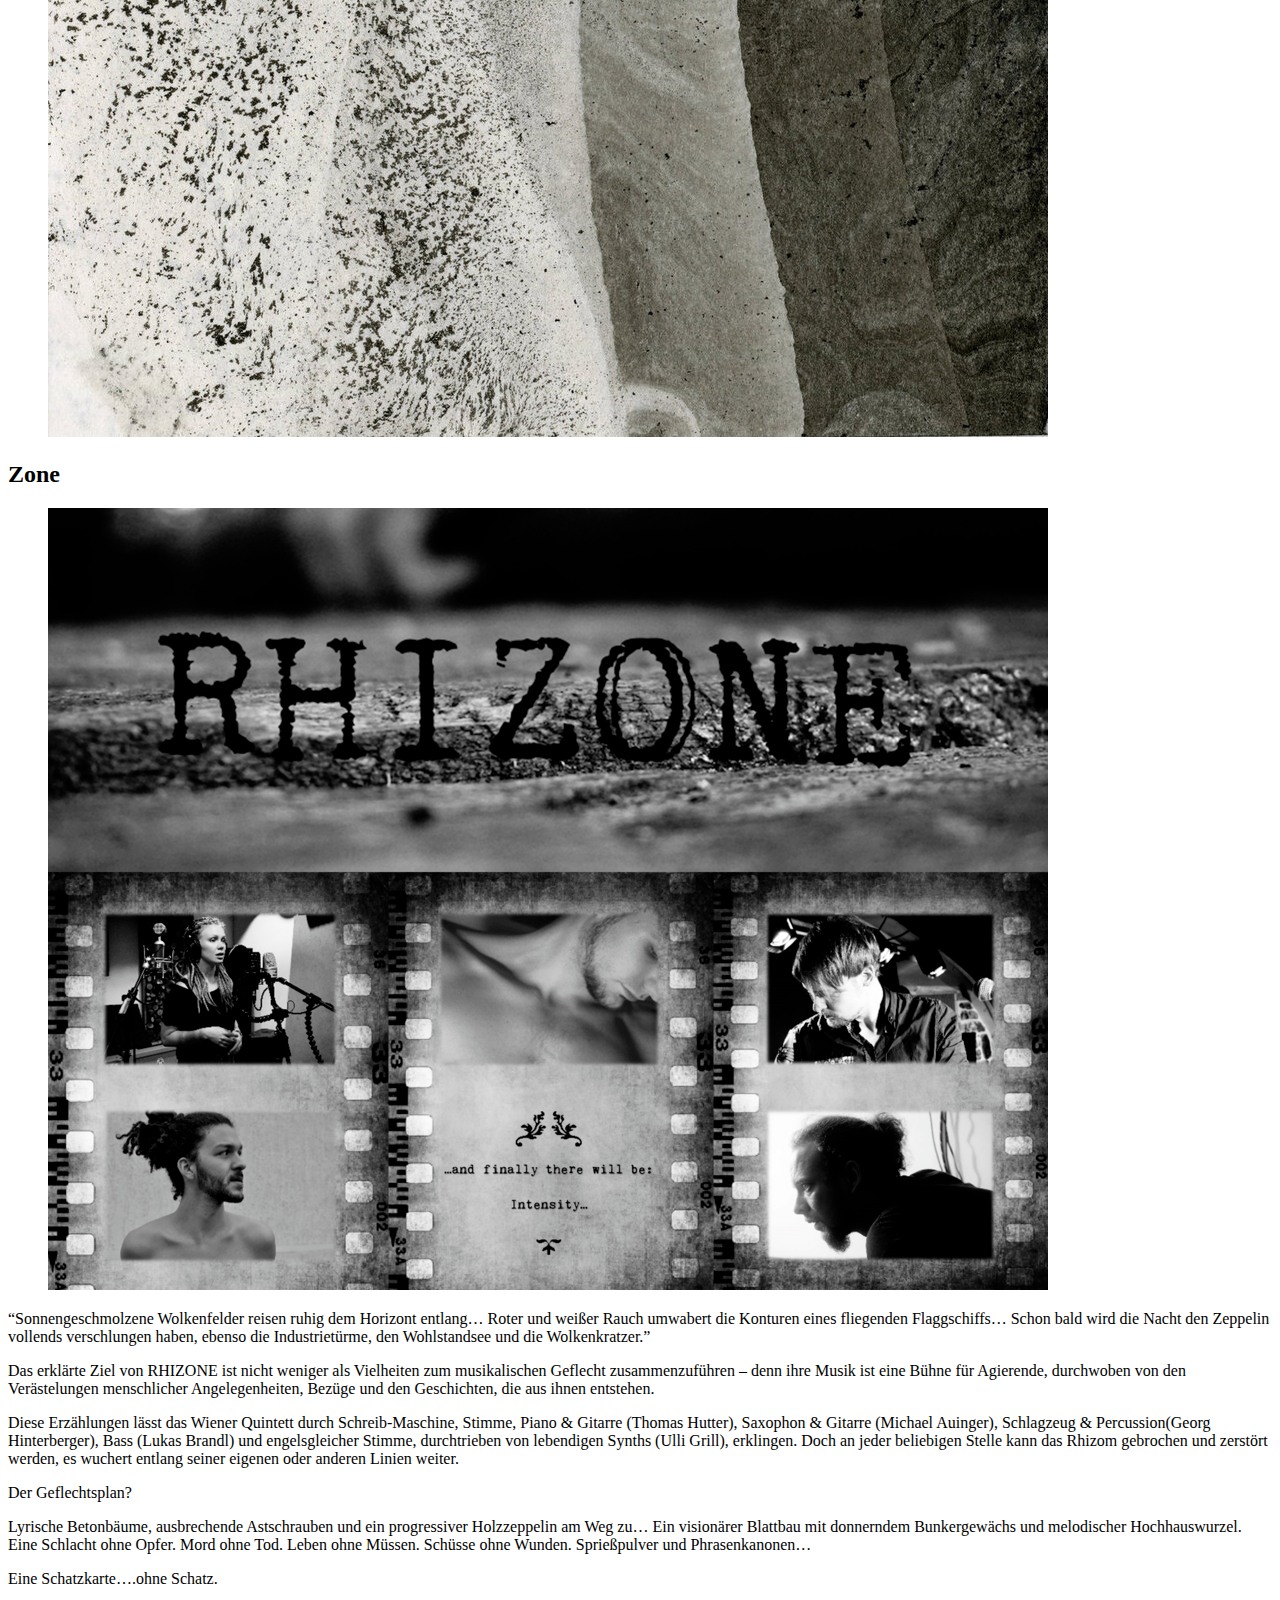
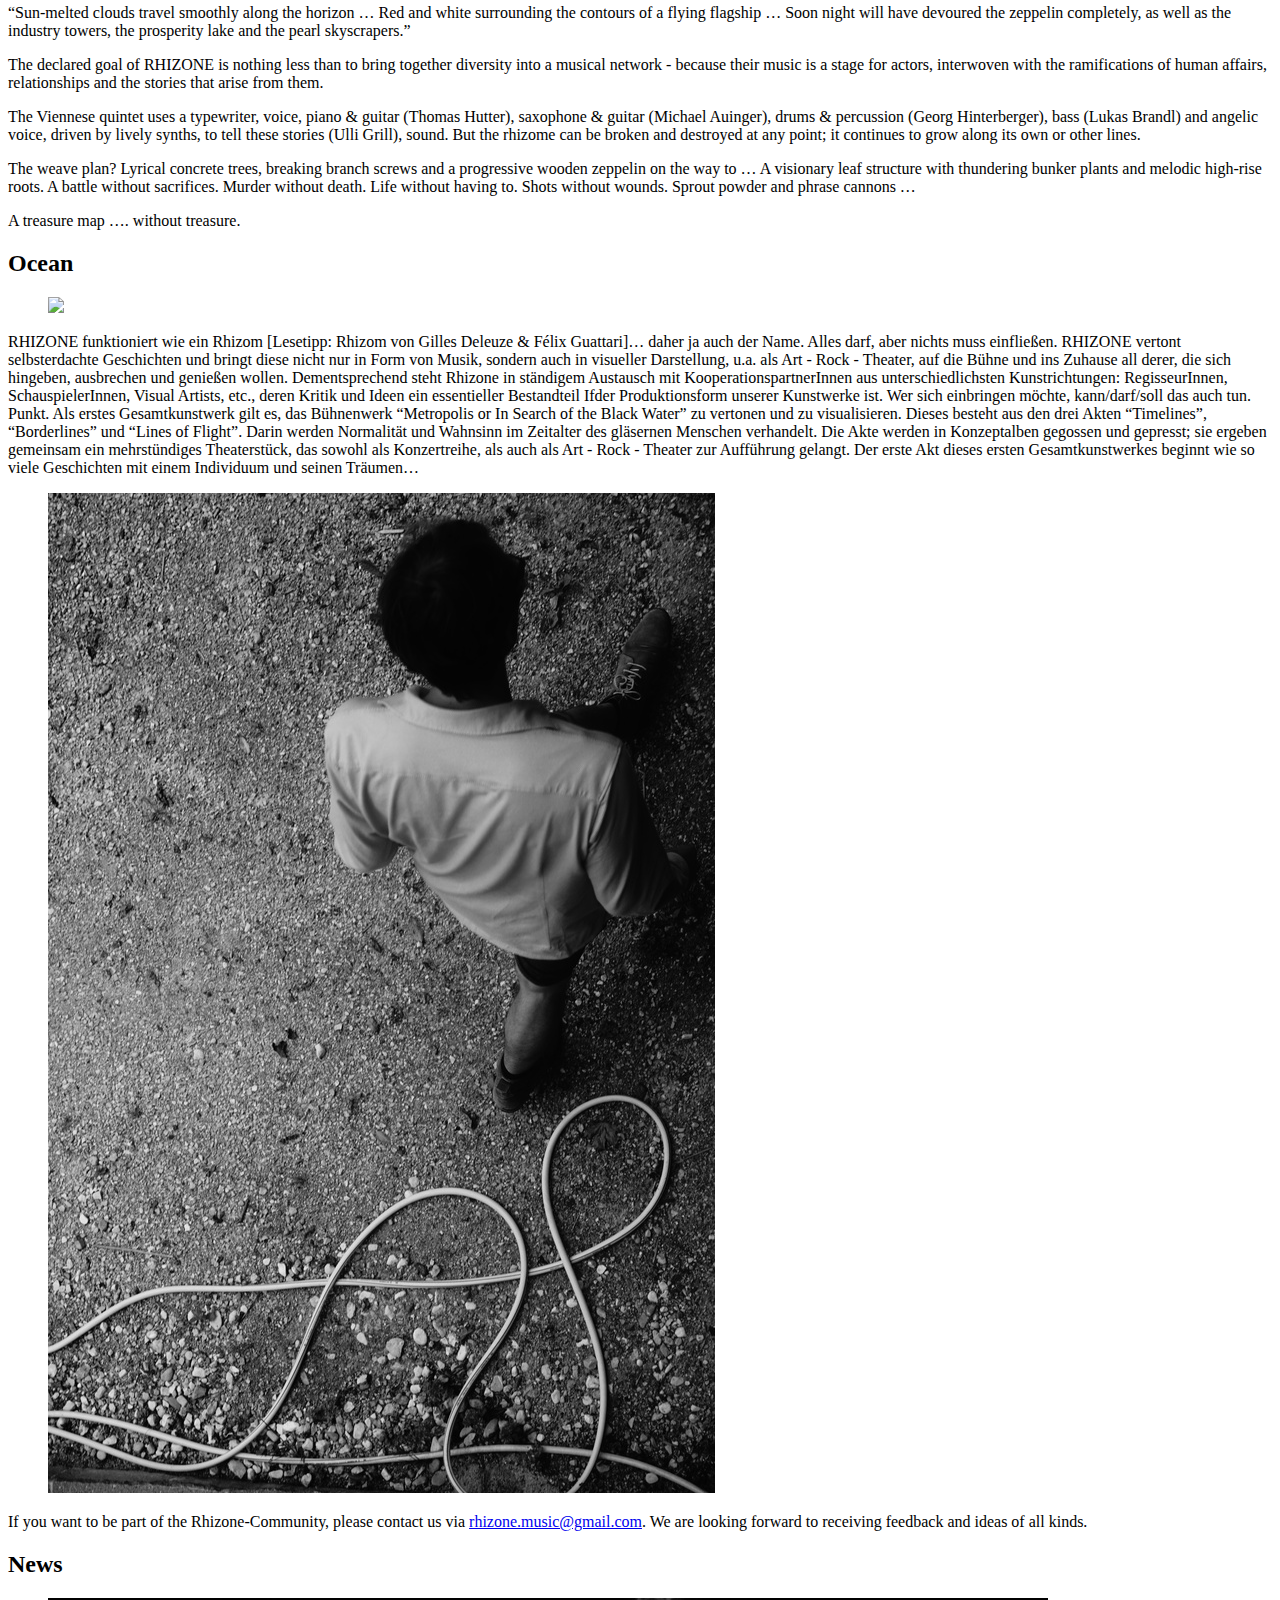
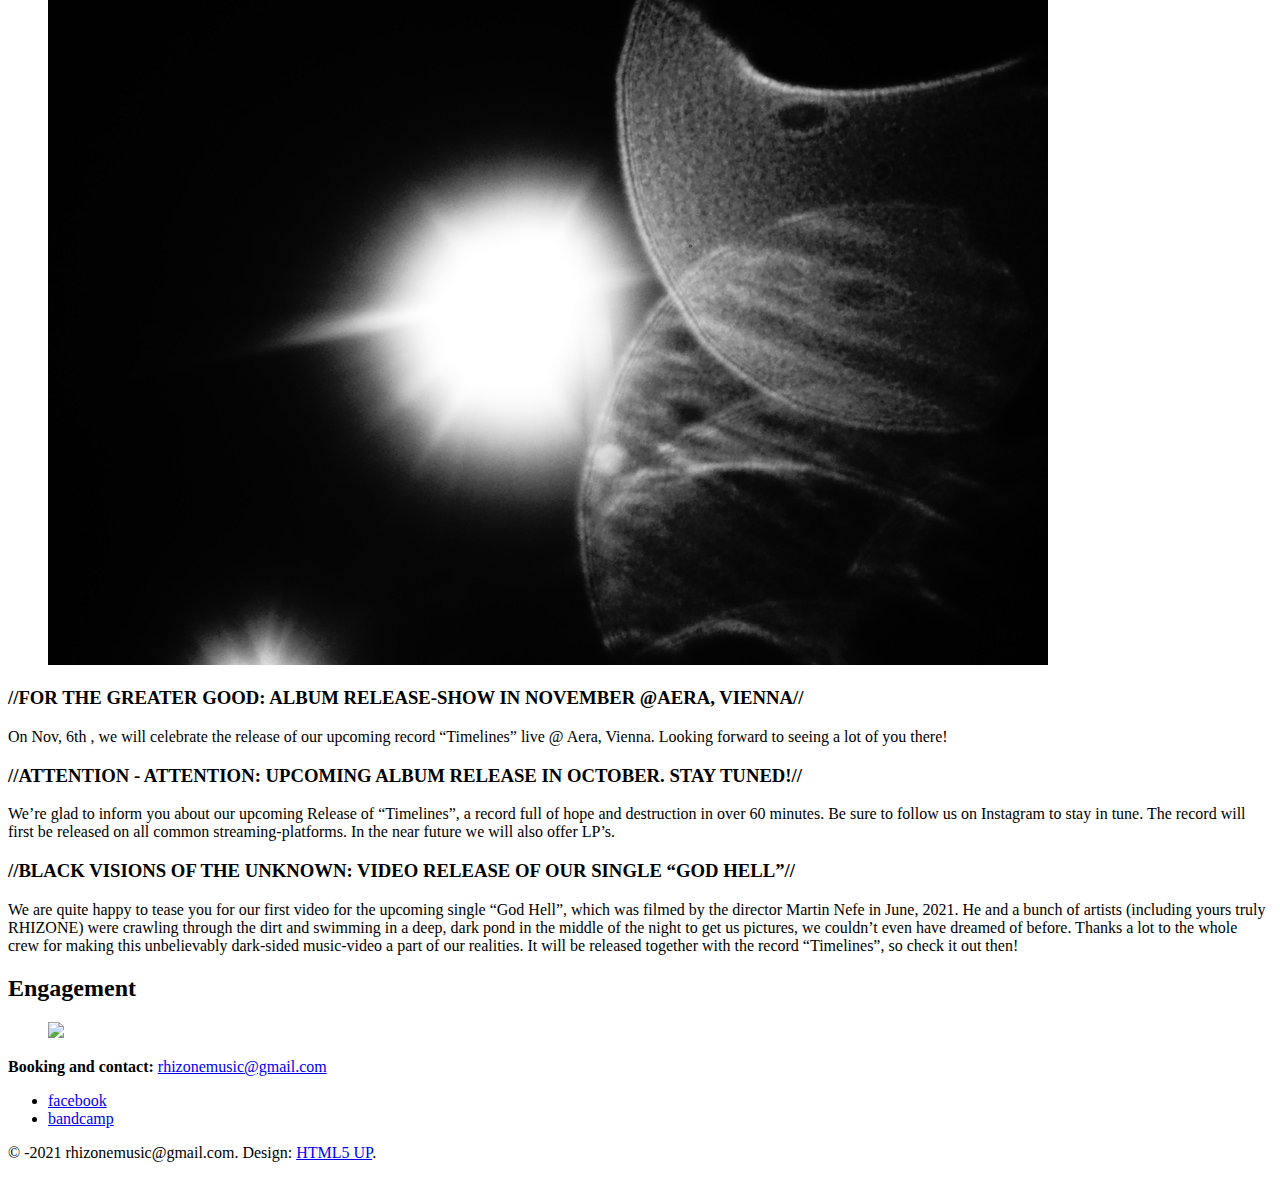
==== commit c486f9e9: "major website update" ====
--- a/index.html
+++ b/index.html
@@ -1,285 +1,306 @@
 <!DOCTYPE HTML>
 
-<html>
-	<head>
-	<meta name="generator" content="Hugo 0.36" />
-		<title>Rhizone</title>
-		<meta charset="utf-8" />
-		<meta name="viewport" content="width=device-width, initial-scale=1, user-scalable=no" />
-		<link rel="stylesheet" href= "/css/main.css" />
-		<link rel="stylesheet" href= "/css/project.css" />
+<html><head>
+    
+
+    <title>Rhizone</title>
+
+    
+
+    <meta http-equiv="content-language" content="en">
+    <meta charset="utf-8" />
+    <meta name="viewport" content="width=device-width, initial-scale=1, user-scalable=no" />
+    <meta name="generator" content="Hugo 0.80.0" />
+
+    
+<link rel="stylesheet" href="http://rhizone.github.io/css/main.min.a014fb972f0ab57e1cfa53c7641ae9def74e6737430abf89f1ff4b8e74023de5.css" integrity="sha256-oBT7ly8KtX4c&#43;lPHZBrp3vdOZzdDCr&#43;J8f9LjnQCPeU=">
+
+
+<noscript><link rel="stylesheet" href="http://rhizone.github.io/css/noscript.min.f8b89bb7571d73aab4b3376215f96b95cb42a6e0f3908a399af65d18707cd876.css" integrity="sha256-&#43;Libt1cdc6q0szdiFflrlctCpuDzkIo5mvZdGHB82HY=" /></noscript>
+
+
+<link rel="stylesheet" href="http://rhizone.github.io/theme.min.94f59a48294d99f8d9b7632cd5a1742670c7735fe37ec7c555aab939b635fdde.css" integrity="sha256-lPWaSClNmfjZt2Ms1aF0JnDHc1/jfsfFVaq5ObY1/d4=">
+    <link rel="stylesheet" href="http://rhizone.github.io/custom.min.02e4ef6086462ecf887d317e5f70fc9b7fd407759782615fa8ed25a3b2fefbef.css" integrity="sha256-AuTvYIZGLs&#43;IfTF&#43;X3D8m3/UB3WXgmFfqO0lo7L&#43;&#43;&#43;8=">
+
+</head>
+<body class="is-preload">
 		
-		<noscript><link rel="stylesheet" href=/css/noscript.css /></noscript>
-	</head>
-	
-			<script src=/js/jquery.min.js></script>
-	<body>
-
-
-    
-      <div id="wrapper">
-
-        
-          <header id="header">
-            
-            <div class="content">
-              <div class="inner">
-                <h1>Rhizone</h1>
-                
-              </div>
-            </div>
-            <nav>
-              <ul>
-                
-                  <li><a href="#releases">Releases</a></li>
-                
-                  <li><a href="#happenings">Happenings</a></li>
-                
-                  <li><a href="#industries">Industries</a></li>
-                
-                  <li><a href="#zone">Zone</a></li>
-                
-                  <li><a href="#ocean">Ocean</a></li>
-                
-                  <li><a href="#news">News</a></li>
-                
-                  <li><a href="#engagement">Engagement</a></li>
-                
-              </ul>
-            </nav>
-          </header>
-
-        
-          <div id="main">
-            
-              <article id="releases">
-  <h1>Releases</h1>
+        <div id="wrapper">
+            
+            <header id="header">
+    
+    <div class="logo">
+        
+            <img src="http://rhizone.github.io/images/Albumcover.jpg" width="100%">
+        
+    </div>
+    
+    <div class="content">
+        <div class="inner">
+            <h1>Rhizone</h1>
+            <p></p>
+            
+        </div>
+    </div>
+    <nav>
+        <ul>
+            
+                
+                <li><a
+                        href="#releases"
+                    >Releases</a>
+                </li>
+                
+            
+                
+                <li><a
+                        href="#happenings"
+                    >Happenings</a>
+                </li>
+                
+            
+                
+                <li><a
+                        href="#industries"
+                    >Industries</a>
+                </li>
+                
+            
+                
+                <li><a
+                        href="#zone"
+                    >Zone</a>
+                </li>
+                
+            
+                
+                <li><a
+                        href="#ocean"
+                    >Ocean</a>
+                </li>
+                
+            
+                
+                <li><a
+                        href="#news"
+                    >News</a>
+                </li>
+                
+            
+                
+                <li><a
+                        href="#engagement"
+                    >Engagement</a>
+                </li>
+                
+            
+        </ul>
+    </nav>
+</header>
+
+
+            
+            
+
+<div id="main">
+    
+    <article id="releases">
+        <h2 class="major">Releases</h2>
+        <figure class="image main">
+    <img src="/images/1_Releases.JPG"/> 
+</figure>
+
+<h2 id="alben">ALBEN</h2>
+<ul>
+<li>Timelines [2021]</li>
+</ul>
+<h2 id="singles">SINGLES</h2>
+<ul>
+<li>God Hell [2021]</li>
+<li>Particles [2018]</li>
+</ul>
+<h2 id="videos">VIDEOS</h2>
+<ul>
+<li>God Hell [2021]</li>
+</ul>
+
+    </article>
+    
+    <article id="happenings">
+        <h2 class="major">Happenings</h2>
+        <figure class="image main">
+    <img src="/images/2_Happenings.JPG"/> 
+</figure>
+
+<h2 id="upcoming-shows">UPCOMING SHOWS</h2>
+<ul>
+<li>[06.11.2021] 	Rhizone in Concert Vol. 4 @ Aera, Wien, Albumrelease: TIMELINES. Einlass: 20:00 Uhr, Unkostenbeitrag: 10€</li>
+</ul>
+<h2 id="past-shows">PAST SHOWS</h2>
+<h3 id="2019">[2019]</h3>
+<p>Rhizone in Concert Vol. 3 @ Rhiz, Wien, support: Ella Deer</p>
+<h3 id="2018">[2018]</h3>
+<p>Rhizone in Concert Vol. 2@ Local, Wien, support: Ella Deer
+Rhizone in Concert Vol. 1 @ Kulturhofkeller, Villach, support: Matyas</p>
+
+    </article>
+    
+    <article id="industries">
+        <h2 class="major">Industries</h2>
+        <figure class="image main">
+    <img src="/images/3_Industries.png"/> 
+</figure>
+
+<h2 id="music">MUSIC</h2>
+<p>SINGLE: Particles available on Bandcamp</p>
+
+
+  <iframe style="border: 0; width: 100%; height: 120px;" src="https://bandcamp.com/EmbeddedPlayer/track=3829556328/size=large/bgcol=ffffff/linkcol=0687f5/tracklist=false/artwork=small/transparent=true/" seamless><a href="https://rhizone.bandcamp.com/track/particles-feat-viktoria-winter">Particles (feat. Viktoria Winter) by RHIZONE</a>
+  <p>
   
-
-
-<figure class="image main">
-    
-        <img src="/images/1_Releases.JPG" />
-    
-    
-</figure>
-
-
-<h2 id="singles">Singles</h2>
-
-<ul>
-<li>Particles</li>
-<li>High Noon</li>
-</ul>
-
-<h2 id="albums">Albums</h2>
-
-<h3 id="timelines">Timelines</h3>
-
-<p>To be released in 2019</p>
-
-</article>
-
-            
-              <article id="happenings">
-  <h1>Happenings</h1>
   
-
-
-<figure class="image main">
-    
-        <img src="/images/2_Happenings.JPG" />
-    
-    
-</figure>
-
-
-<h4 id="03-03-2018-19-00">03.03.2018, 19:00</h4>
-
-<h3 id="rhizone-kulturhofkeller-villach">Rhizone @ Kulturhofkeller, Villach</h3>
-
-</article>
-
-            
-              <article id="industries">
-  <h1>Industries</h1>
-  <p>
-<figure class="image main">
-    
-        <img src="/images/3_Industries.png" />
-    
-    
-</figure>
-
-&hellip;to be announced!</p>
-
-</article>
-
-            
-              <article id="zone">
-  <h1>Zone</h1>
-  
-<figure class="image main">
-    
-        <img src="/images/4_Zone.png" />
-    
-    
-</figure>
-
-
-<p>Das erklärte Ziel von <strong>RHIZONE</strong> ist nicht weniger als Vielheiten zum musikalischem Geflecht zusammenzuführen – denn ihre Musik ist eine Bühne für Agierende,
-durchwoben von den Verästelungen menschlicher Angelegenheiten, Bezüge und den Geschichten, die aus ihnen entstehen.</p>
-
-<p>Diese Erzählungen lässt das Wiener Quartett durch <strong>Schreib-Maschine, Stimme &amp; Gitarre</strong> (Thomas Hutter), <strong>Saxophon &amp; Gitarre</strong> (Michael Auinger), <strong>Schlagzeug</strong> (Georg
-Hinterberger), <strong>Bass</strong> (Lukas Brandl), erklingen. Doch an jeder beliebigen Stelle kann das Rhizom gebrochen und zerstört werden, es wuchert entlang seiner eigenen oder
-anderen Linien weiter.</p>
-
-<p>Der Geflechtsplan?
-Lyrische Betonbäume, ausbrechende Astschrauben und ein progressiver Holzzeppelin am Weg zur&hellip; Ein visionärer Blattbau mit donnerndem Bunkergewächs und
-melodischer Hochhauswurzel. Eine Schlacht ohne Opfer. Mord ohne Tod. Leben ohne Müssen. Schüsse ohne Wunden. Sprießpulver und Phrasenkanonen&hellip;</p>
-
-<p>Eine <strong>Schatzkarte</strong></p>
-
-</article>
-
-            
-              <article id="ocean">
-  <h1>Ocean</h1>
-  
-<figure class="image main">
-    
-        <img src="/images/5_Ocean.JPG" />
-    
-    
-</figure>
-
-
-<p><center>
-Fadein..<br>
-Timelines<br>
-or<br>
-In search of the Black Water<br></p>
-
-<p>Prologue&hellip;
-</center>
-[<em>young male voice:</em>]<br>
-Arrays of sun-melted clouds travel smoothly along the horizon. Red and white smoke surrounding the contours of a flying flagship. Soon nightfall will
-have devoured the Zeppelin completely, as well as the industry towers, the prosperity-lake and the pearl skyscrapers. It&rsquo;s all quiet on the western earth –</p>
-
-<p>[<em>old female voice:</em>]<br>
-at least the huge screens on the gothic churches and in the highly frequented streets tell us this story.</p>
-
-<p>[<em>young female voice:</em>]<br>
-The Communist dream is over –</p>
-
-<p>[<em>middle-aged male voice:</em>]<br>
-the American dream shattered for the masses.</p>
-
-<p>[<em>young male voice:</em>]<br>
-a generation examining the fates of the Timelines:</p>
-
-<p>[<em>Gideon</em>]<br>
-Some search for black waters,<br>
-some for release,<br>
-some just want to live the moment,<br>
-and some long for federalistic peace &mdash;</p>
-
-<p>[<em>young girl voice:</em>]<br>
-Some don&rsquo;t care at all but that again is not a question of prosperity but a question of definition.</p>
-
-<p>[<em>old male voice:</em>] <br>
-One can understand hell only if (s)he doesn&rsquo;t live in it.</p>
-
-<p>[<em>old female voice:</em>]<br>
-Living in it there&rsquo;s no need to understand.</p>
-
-<p>[<em>middle aged male voice:</em>]<br>
-You just want to get out and break free.</p>
-
-<p>[<em>young boy voice:</em>]<br>
-In any case there&rsquo;s no doubt about imperialistic entanglements – the wealth that was built on the sublime oppression is still ruling our path.</p>
-
-<p>[<em>young female voice</em>]<br>
-But: To be honest&hellip; our guilt cannot be found in reaction but in delusion of our doings.</p>
-
-<p>[<em>Gideon</em>]<br>
-Some still remember a paradisecall.</p>
-
-</article>
-
-            
-              <article id="news">
-  <h1>News</h1>
-  
-<figure class="image main">
-    
-        <img src="/images/6_News.JPG" />
-    
-    
-</figure>
-
-
-<ul>
-<li>Downloadcodes Bandcamp</li>
-<li>Konzert am 3.März</li>
-<li>Single-Releases</li>
-<li>Welcome to the Horhizone</li>
-</ul>
-
-</article>
-
-            
-              <article id="engagement">
-  <h1>Engagement</h1>
-  
-<figure class="image main">
-    
-        <img src="/images/7_Engangement.JPG" />
-    
-    
-</figure>
-
-
-<p><strong>Booking and contact:</strong><br/>
-rhizonemusic@gmail.com</p>
-
-<p><ul class="icons">
-
-	<li><a href="https://www.facebook.com/Rhizone-828485920566432/" class="icon fa-facebook"><span class="label">facebook</span></a></li>
-
-	<li><a href="#" class="icon fa-youtube"><span class="label">youtube</span></a></li>
-
-	<li><a href="#" class="icon fa-bandcamp"><span class="label">bandcamp</span></a></li>
-
-	<li><a href="#" class="icon fa-spotify"><span class="label">spotify</span></a></li>
-
-</ul></p>
-
-</article>
-
-            
-          </div>
-
-        
-          <div id="languages">
-            
-          </div>
-
-				
-					<footer id="footer">
-						<p class="copyright">&copy; Untitled. Design: <a href="https://html5up.net">HTML5 UP</a>. Powered by <a href="https://www.gohugo.io/">Hugo.</a></p>
-					</footer>
-
-			</div>
+  </p>
+  </iframe>
+
+<h2 id="visual-art">VISUAL ART</h2>
+<p>If you are interested in buying a painting, including up to 9 Songs, feel free to contact us via <a href="mailto:rhizone.music@gmail.com">rhizone.music@gmail.com</a> for your personal offer.</p>
+<p><figure class="image main">
+    <img src="/images/Painting_1.jpg"/> 
+</figure>
+
+<figure class="image main">
+    <img src="/images/Painting_2.jpg"/> 
+</figure>
+
+<figure class="image main">
+    <img src="/images/Painting_3.jpg"/> 
+</figure>
+
+<figure class="image main">
+    <img src="/images/Painting_4.jpg"/> 
+</figure>
+
+<figure class="image main">
+    <img src="/images/Painting_5.jpg"/> 
+</figure>
+</p>
+
+    </article>
+    
+    <article id="zone">
+        <h2 class="major">Zone</h2>
+        <figure class="image main">
+    <img src="/images/Bandcollage_3.png"/> 
+</figure>
+
+<p>“Sonnengeschmolzene Wolkenfelder reisen ruhig dem Horizont entlang… Roter und weißer Rauch umwabert die Konturen eines fliegenden Flaggschiffs… Schon bald wird die Nacht den Zeppelin vollends verschlungen haben, ebenso die Industrietürme, den Wohlstandsee und die Wolkenkratzer.”</p>
+<p>Das erklärte Ziel von RHIZONE ist nicht weniger als Vielheiten zum musikalischen Geflecht zusammenzuführen – denn ihre Musik ist eine Bühne für Agierende, durchwoben von den Verästelungen menschlicher Angelegenheiten, Bezüge und den Geschichten, die aus ihnen entstehen.</p>
+<p>Diese Erzählungen lässt das Wiener Quintett durch Schreib-Maschine, Stimme, Piano &amp; Gitarre (Thomas Hutter), Saxophon &amp; Gitarre (Michael Auinger), Schlagzeug &amp; Percussion(Georg Hinterberger), Bass (Lukas Brandl) und engelsgleicher Stimme, durchtrieben von lebendigen Synths (Ulli Grill), erklingen. Doch an jeder beliebigen Stelle kann das Rhizom gebrochen und zerstört werden, es wuchert entlang seiner eigenen oder anderen Linien weiter.</p>
+<p>Der Geflechtsplan?</p>
+<p>Lyrische Betonbäume, ausbrechende Astschrauben und ein progressiver Holzzeppelin am Weg zu… Ein visionärer Blattbau mit donnerndem Bunkergewächs und melodischer Hochhauswurzel. Eine Schlacht ohne Opfer. Mord ohne Tod. Leben ohne Müssen. Schüsse ohne Wunden. Sprießpulver und Phrasenkanonen…</p>
+<p>Eine Schatzkarte….ohne Schatz.</p>
+<p>&ldquo;Sun-melted clouds travel smoothly along the horizon &hellip; Red and white surrounding the contours of a flying flagship &hellip; Soon night will have devoured the zeppelin completely, as well as the industry towers, the prosperity lake and the pearl skyscrapers.&rdquo;</p>
+<p>The declared goal of RHIZONE is nothing less than to bring together diversity into a musical network - because their music is a stage for actors, interwoven with the ramifications of human affairs, relationships and the stories that arise from them.</p>
+<p>The Viennese quintet uses a typewriter, voice, piano &amp; guitar (Thomas Hutter), saxophone &amp; guitar (Michael Auinger), drums &amp; percussion (Georg Hinterberger), bass (Lukas Brandl) and angelic voice, driven by lively synths, to tell these stories (Ulli Grill), sound. But the rhizome can be broken and destroyed at any point; it continues to grow along its own or other lines.</p>
+<p>The weave plan? Lyrical concrete trees, breaking branch screws and a progressive wooden zeppelin on the way to &hellip; A visionary leaf structure with thundering bunker plants and melodic high-rise roots. A battle without sacrifices. Murder without death. Life without having to. Shots without wounds. Sprout powder and phrase cannons &hellip;</p>
+<p>A treasure map &hellip;. without treasure.</p>
+
+    </article>
+    
+    <article id="ocean">
+        <h2 class="major">Ocean</h2>
+        <figure class="image main">
+    <img src="/images/5_Ocean.JPG"/> 
+</figure>
+
+<p>RHIZONE funktioniert wie ein Rhizom [Lesetipp: Rhizom von Gilles Deleuze &amp; Félix Guattari]&hellip; daher ja auch der Name. Alles darf, aber nichts muss einfließen. RHIZONE vertont selbsterdachte Geschichten und bringt diese nicht nur in Form von Musik, sondern auch in visueller Darstellung, u.a.  als Art - Rock - Theater, auf die Bühne und ins Zuhause all derer, die sich hingeben, ausbrechen und genießen wollen.
+Dementsprechend steht Rhizone in ständigem Austausch mit KooperationspartnerInnen aus unterschiedlichsten Kunstrichtungen: RegisseurInnen, SchauspielerInnen, Visual Artists, etc., deren Kritik und Ideen ein essentieller Bestandteil Ifder Produktionsform unserer Kunstwerke ist. Wer sich einbringen möchte, kann/darf/soll das auch tun. Punkt.
+Als erstes Gesamtkunstwerk gilt es, das Bühnenwerk “Metropolis or In Search of the Black Water” zu vertonen und zu visualisieren. Dieses besteht aus den drei Akten “Timelines”, “Borderlines” und “Lines of Flight”. Darin werden Normalität und Wahnsinn im Zeitalter des gläsernen Menschen verhandelt. Die Akte werden in Konzeptalben gegossen und gepresst; sie ergeben gemeinsam ein mehrstündiges Theaterstück, das sowohl als Konzertreihe, als auch als Art - Rock - Theater zur Aufführung gelangt.
+Der erste Akt dieses ersten Gesamtkunstwerkes beginnt wie so viele Geschichten mit einem Individuum und seinen Träumen…</p>
+<figure class="image main">
+    <img src="/images/walking.jpg"/> 
+</figure>
+
+<p>If you want to be part of the Rhizone-Community, please contact us via <a href="mailto:rhizone.music@gmail.com">rhizone.music@gmail.com</a>. We are looking forward to receiving feedback and ideas of all kinds.</p>
+
+    </article>
+    
+    <article id="news">
+        <h2 class="major">News</h2>
+        <figure class="image main">
+    <img src="/images/6_News.JPG"/> 
+</figure>
+
+<h3 id="for-the-greater-good-album-release-show-in-november-aera-vienna">//FOR THE GREATER GOOD: ALBUM RELEASE-SHOW IN NOVEMBER @AERA, VIENNA//</h3>
+<p>On Nov, 6th , we will celebrate the release of our upcoming record “Timelines” live @ Aera, 	Vienna. Looking forward to seeing a lot of you there!</p>
+<h3 id="attention---attention-upcoming-album-release-in-october-stay-tuned">//ATTENTION - ATTENTION: UPCOMING ALBUM RELEASE IN OCTOBER. STAY TUNED!//</h3>
+<p>We’re glad to inform you about our upcoming Release of “Timelines”, a record full of hope and destruction in over 60 minutes. Be sure to follow us on Instagram to stay in tune. The record will first be released on all common streaming-platforms. In the near future we will also offer LP’s.</p>
+<h3 id="black-visions-of-the-unknown-video-release-of-our-single-god-hell">//BLACK VISIONS OF THE UNKNOWN: VIDEO RELEASE OF OUR SINGLE “GOD HELL”//</h3>
+<p>We are quite happy to tease you for our first video for the upcoming single “God Hell”, which was filmed by the director Martin Nefe in June, 2021. He and a bunch of artists (including yours truly RHIZONE) were crawling through the dirt and swimming in a deep, dark pond in the middle of the night to get us pictures, we couldn’t even have dreamed of before. Thanks a lot to the whole crew for making this unbelievably dark-sided music-video a part of our realities.
+It will be released together with the record “Timelines”, so check it out then!</p>
+
+    </article>
+    
+    <article id="engagement">
+        <h2 class="major">Engagement</h2>
+        <figure class="image main">
+    <img src="/images/7_Engangement.JPG"/> 
+</figure>
+
+<p><strong>Booking and contact:</strong><!-- raw HTML omitted -->
+<a href="mailto:rhizonemusic@gmail.com">rhizonemusic@gmail.com</a></p>
+<ul class="icons">
+    
+    <li><a href="https://www.facebook.com/Rhizone-828485920566432/" class="icon fa-facebook"><span class="label">facebook</span></a></li>
+    <li><a href="https://rhizone.bandcamp.com/" class="icon fa-bandcamp"><span class="label">bandcamp</span></a></li>
+
+</ul>
+
+
+    </article>
+    
+</div>
+
+
+            
+            <footer id="footer">
+    <p class="copyright">
+        
+        &copy;
+            
+            -2021
+            
+
+        rhizonemusic@gmail.com.
+        
+        Design: <a href="https://html5up.net">HTML5 UP</a>.
+
+        
+
+    </p>
+</footer>
+
+        </div>
+
 		
-			<div id="bg"></div>
+        <div id="bg"></div>
 
 		
-			<script src=/js/skel.min.js></script>
-			<script src=/js/util.js></script>
-			<script src=/js/main.js></script>
-			
-
-	</body>
+    
+    <script src="http://rhizone.github.io/js/jquery.min.160a426ff2894252cd7cebbdd6d6b7da8fcd319c65b70468f10b6690c45d02ef.js" integrity="sha256-FgpCb/KJQlLNfOu91ta32o/NMZxltwRo8QtmkMRdAu8="></script>
+
+    
+    <script src="http://rhizone.github.io/js/browser.min.63572a849a602527e0deeca58b30c53e3d43f07be21b4ba24b30832062da875c.js" integrity="sha256-Y1cqhJpgJSfg3uylizDFPj1D8HviG0uiSzCDIGLah1w="></script>
+
+    
+    <script src="http://rhizone.github.io/js/breakpoints.min.6986954512ea7fc9ea45934177dfc8aca9ed69dd08976114b0eb39a3e58d201d.js" integrity="sha256-aYaVRRLqf8nqRZNBd9/IrKntad0Il2EUsOs5o&#43;WNIB0="></script>
+
+
+
+    
+    <script src="http://rhizone.github.io/js/main.min.55c0242d8a6628813ba7fc01d98750e3ee52c32dbec079717e91371bbb7e6a19.js" integrity="sha256-VcAkLYpmKIE7p/wB2YdQ4&#43;5Swy2&#43;wHlxfpE3G7t&#43;ahk="></script>
+
+    
+    <script src="http://rhizone.github.io/js/util.min.f841fbc8f1c113a212eaafc553ece315c624ee0f2b6373518f89a224dfac3cf1.js" integrity="sha256-&#43;EH7yPHBE6IS6q/FU&#43;zjFcYk7g8rY3NRj4miJN&#43;sPPE="></script>
+</body>
 </html>
-
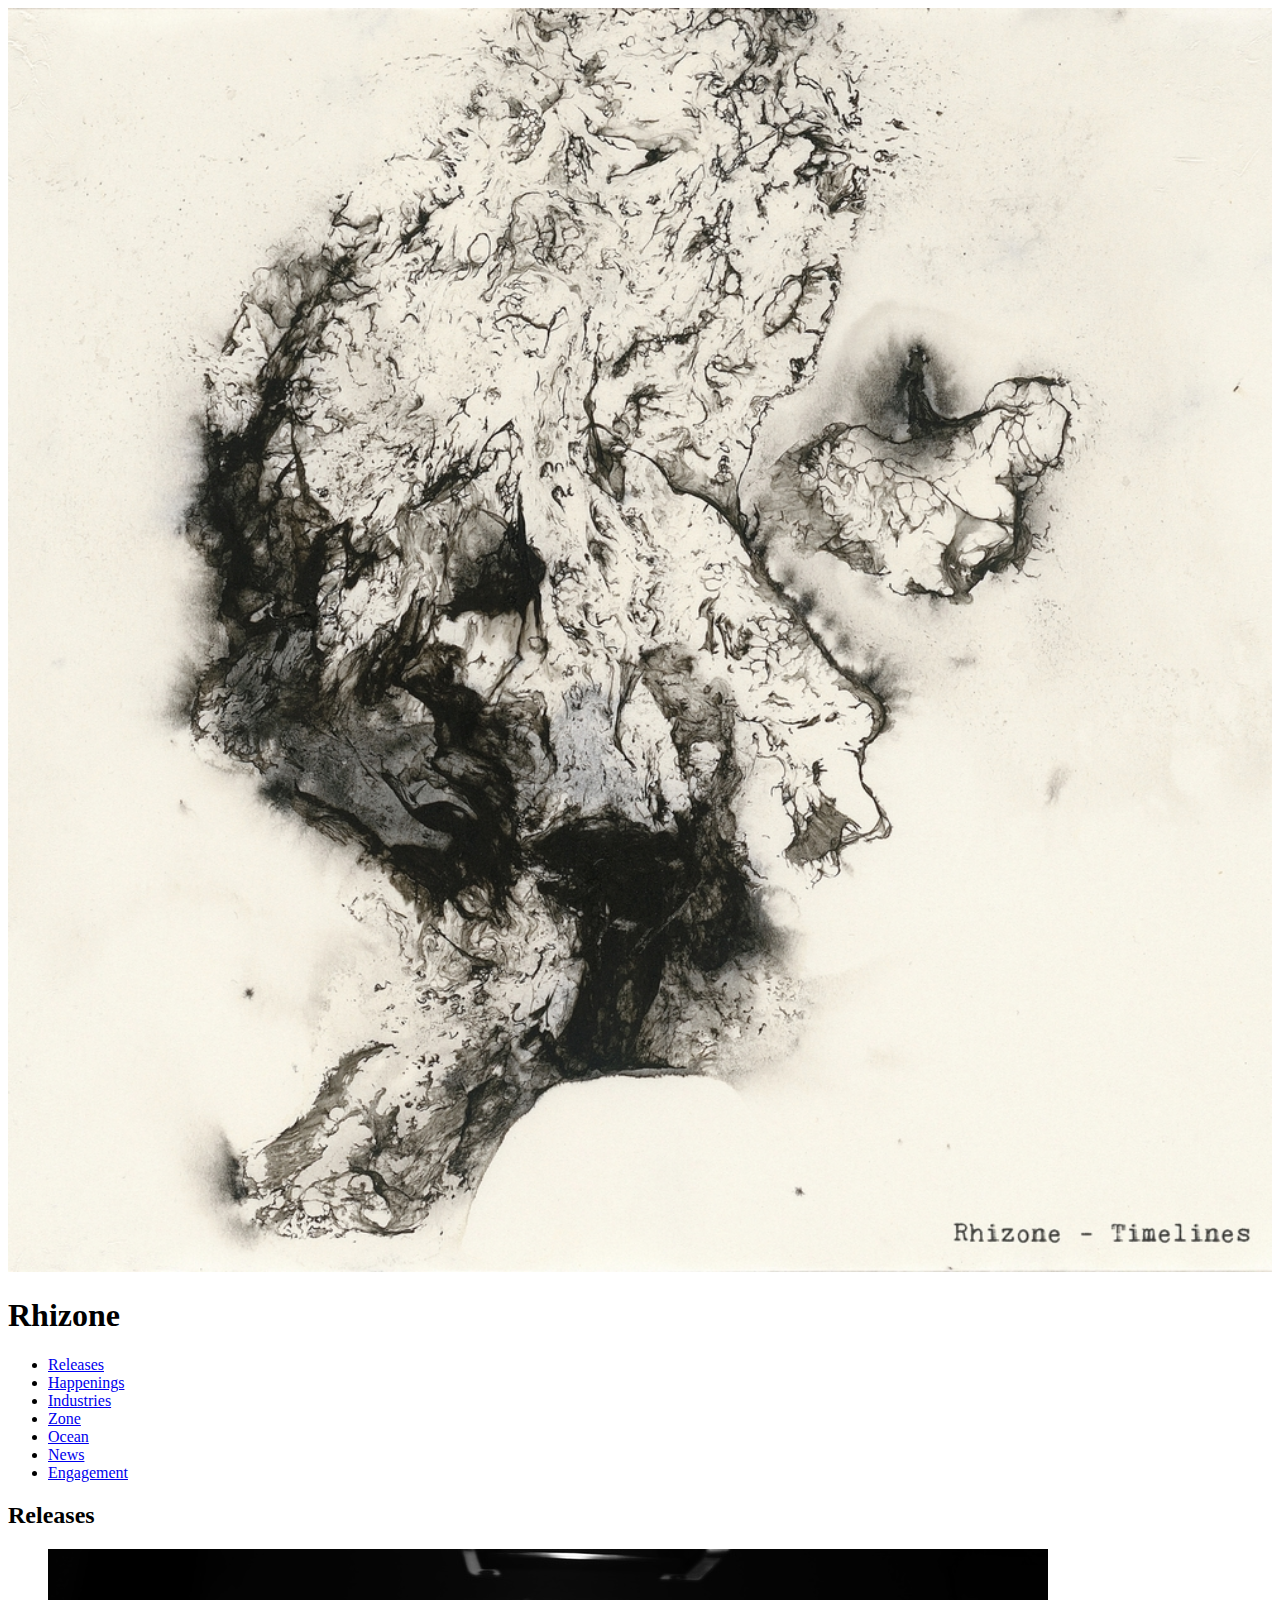
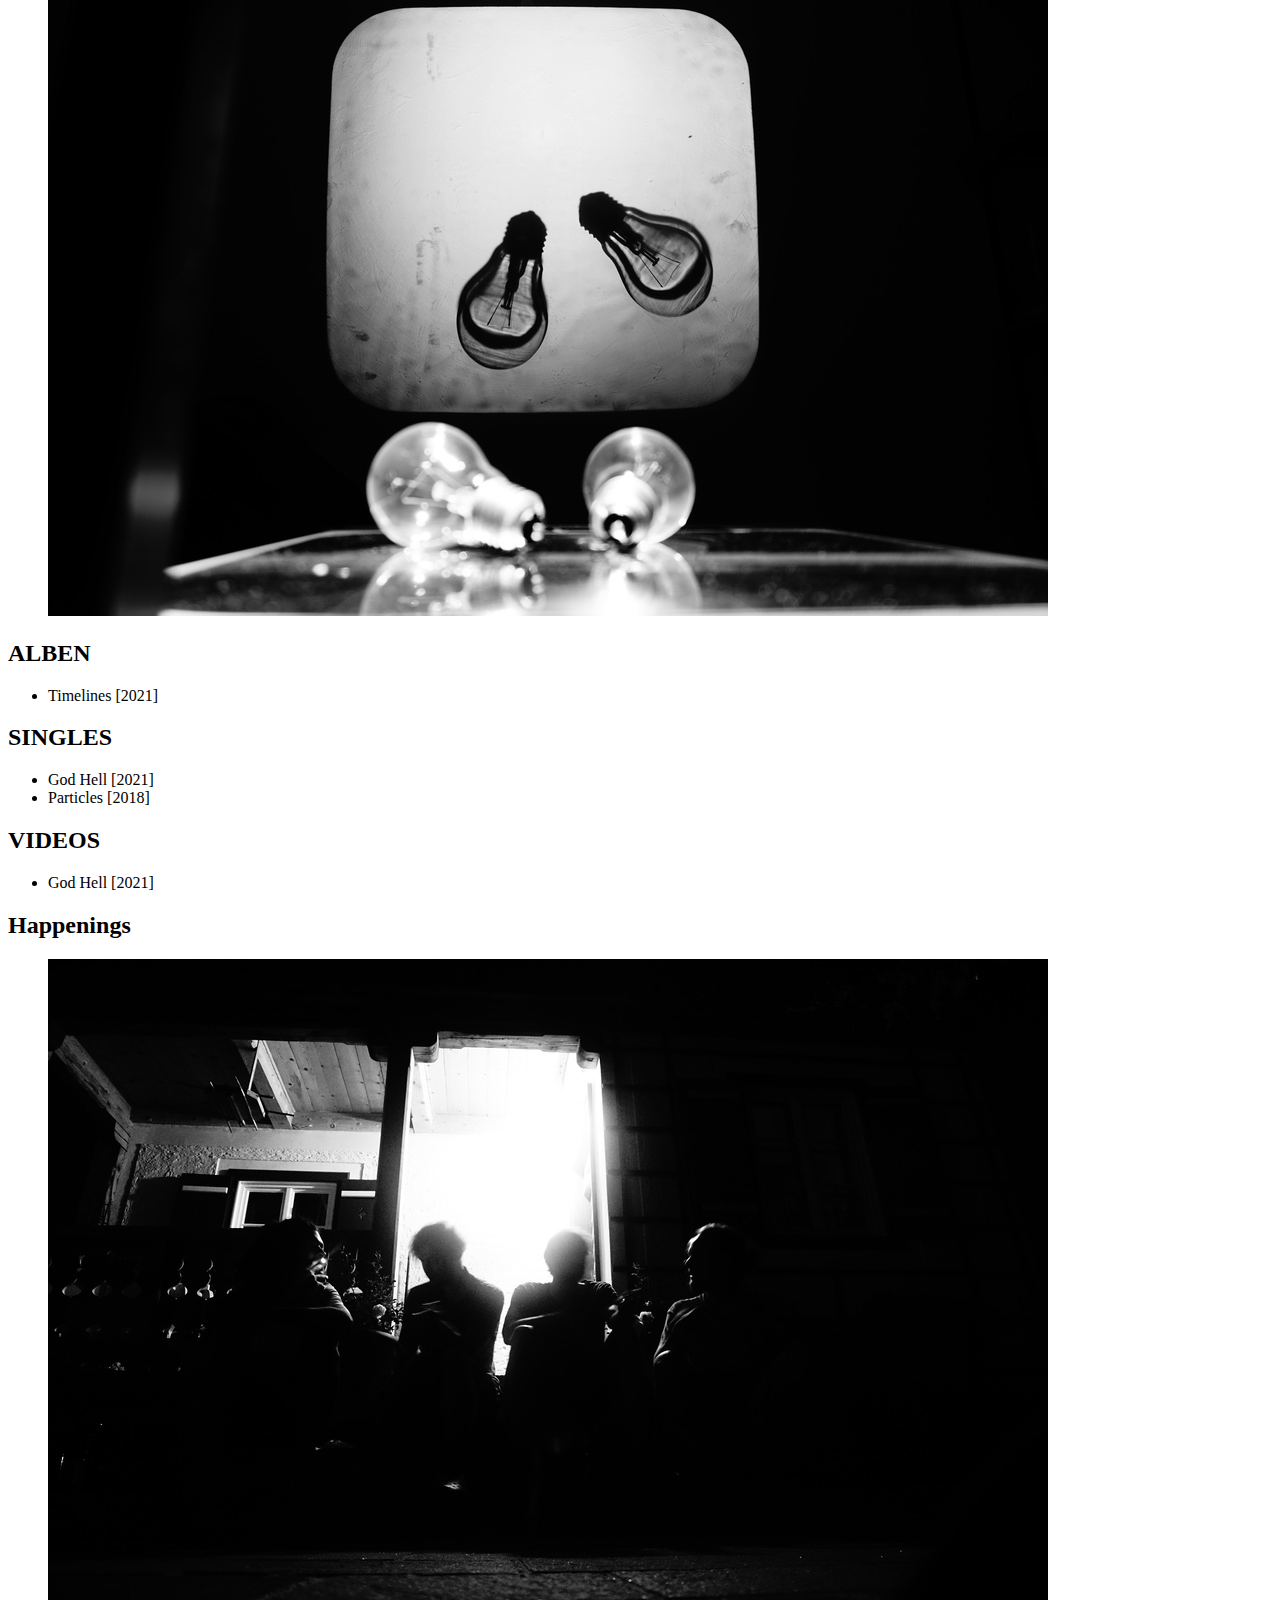
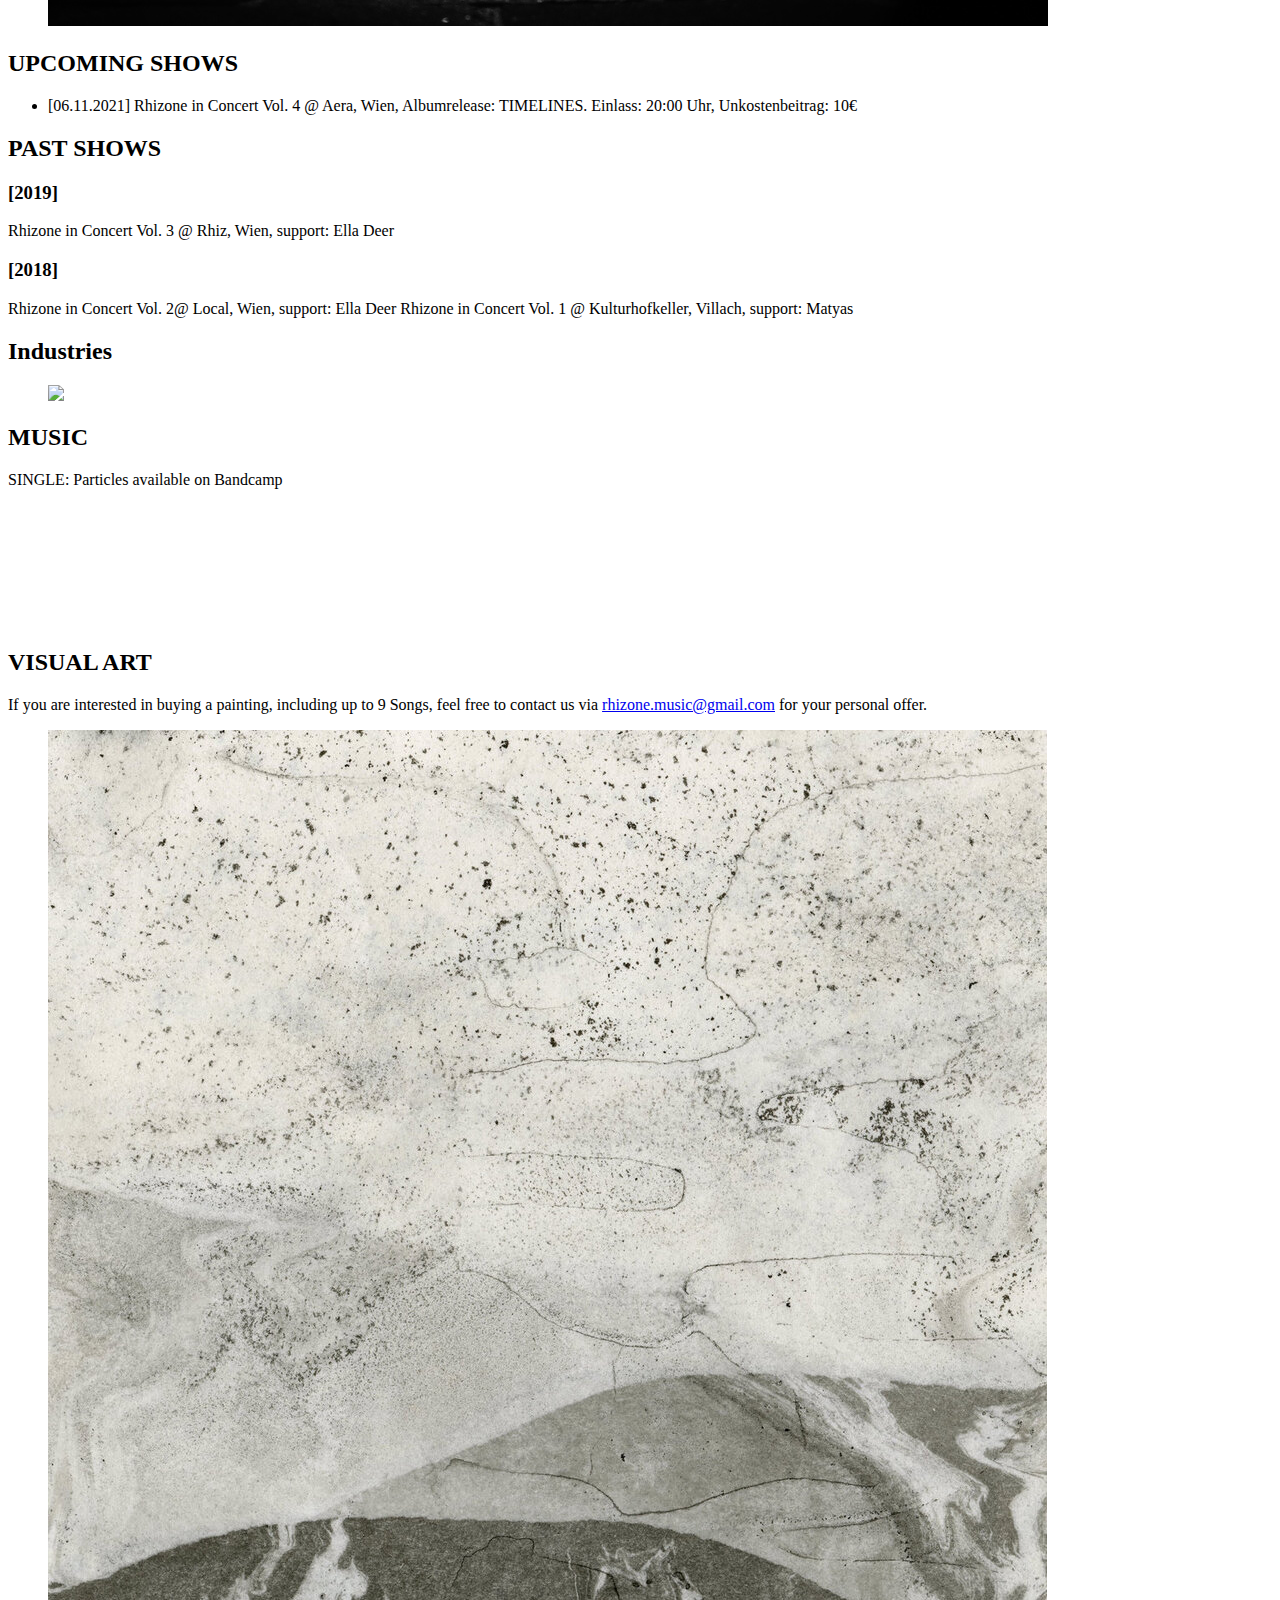
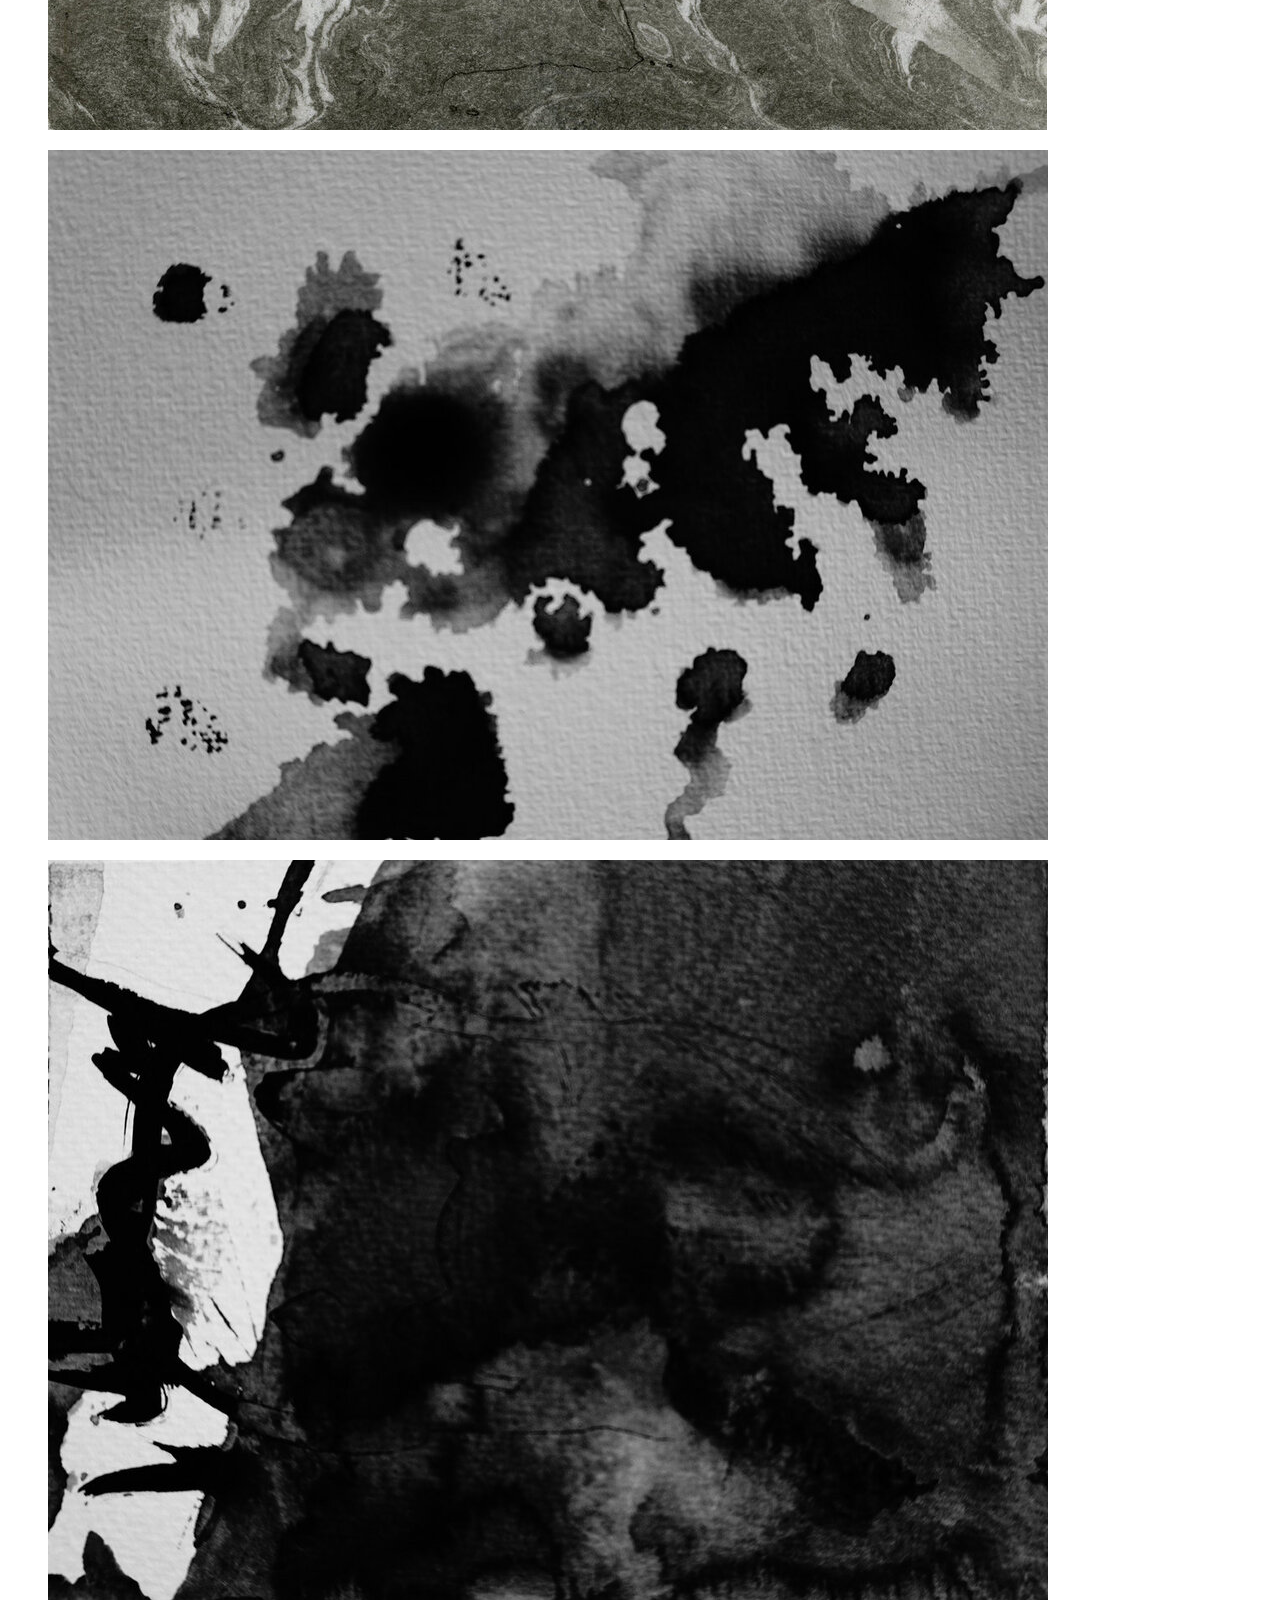
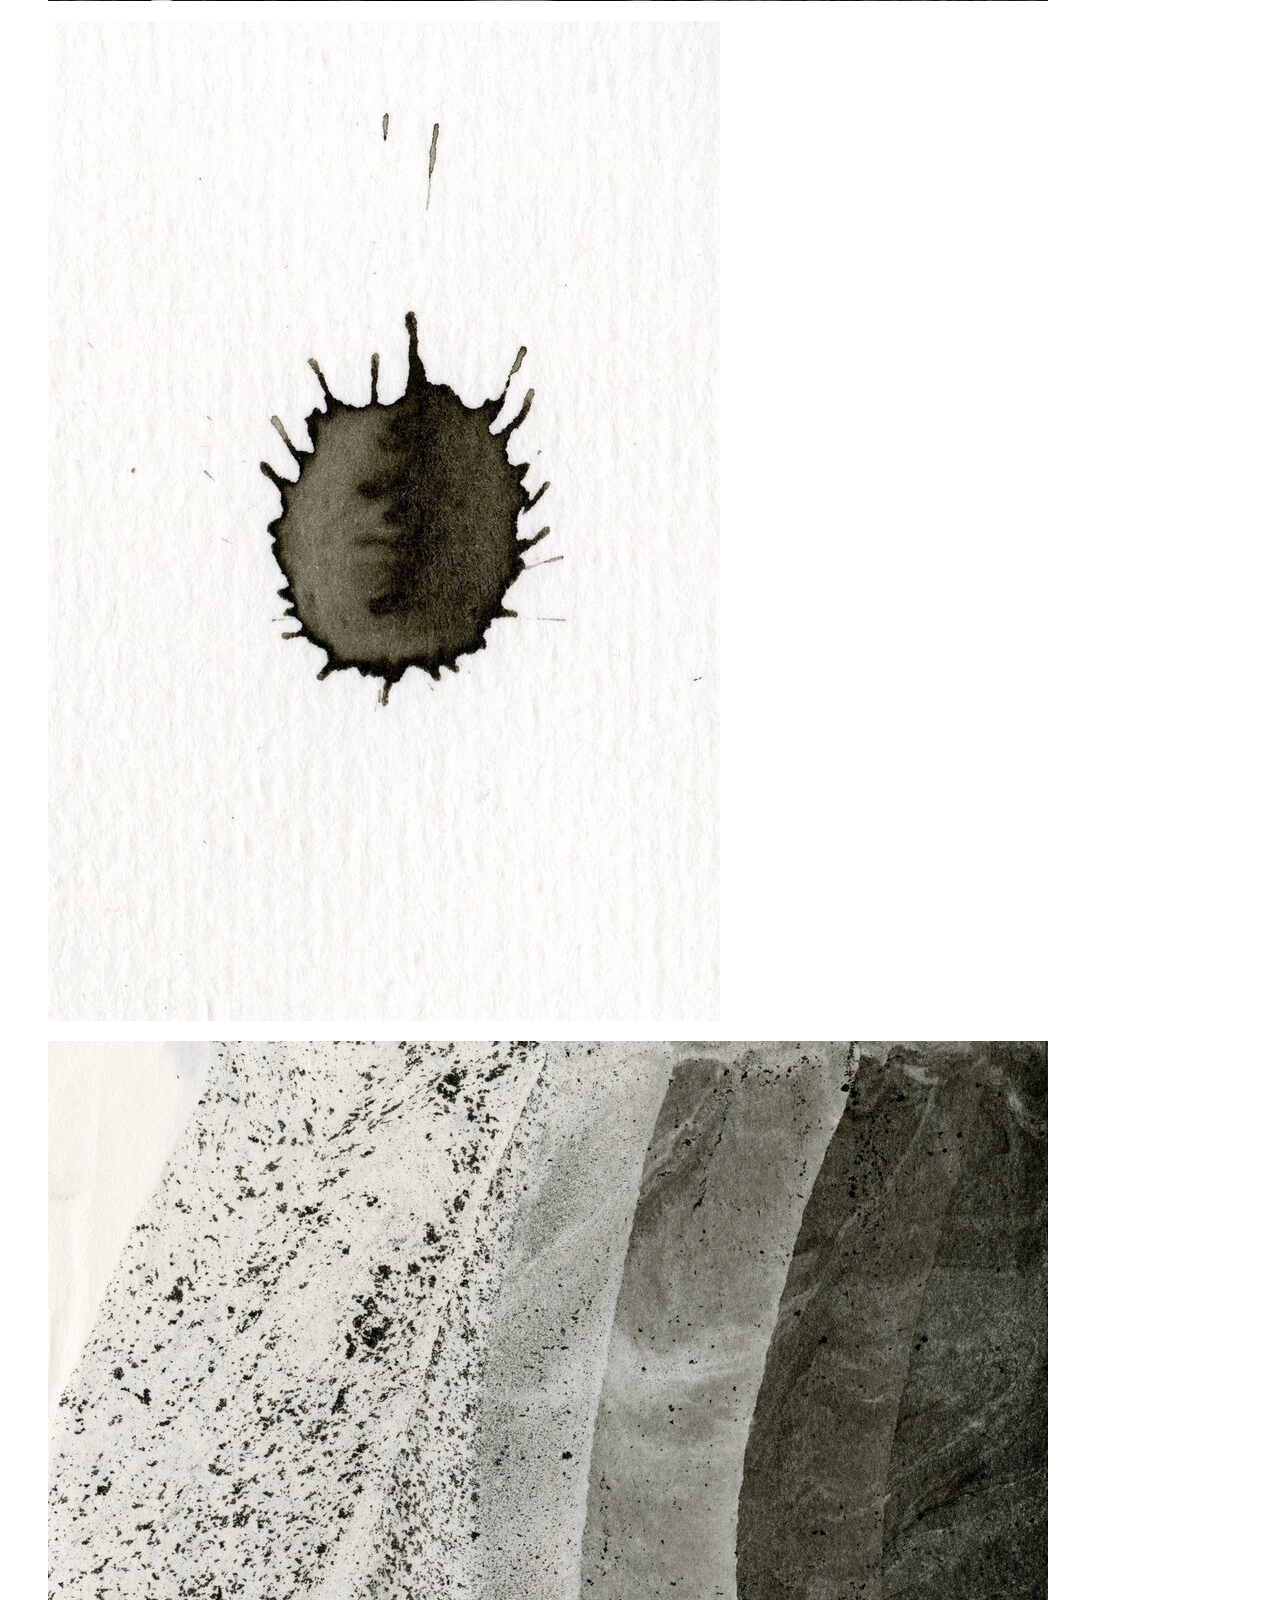
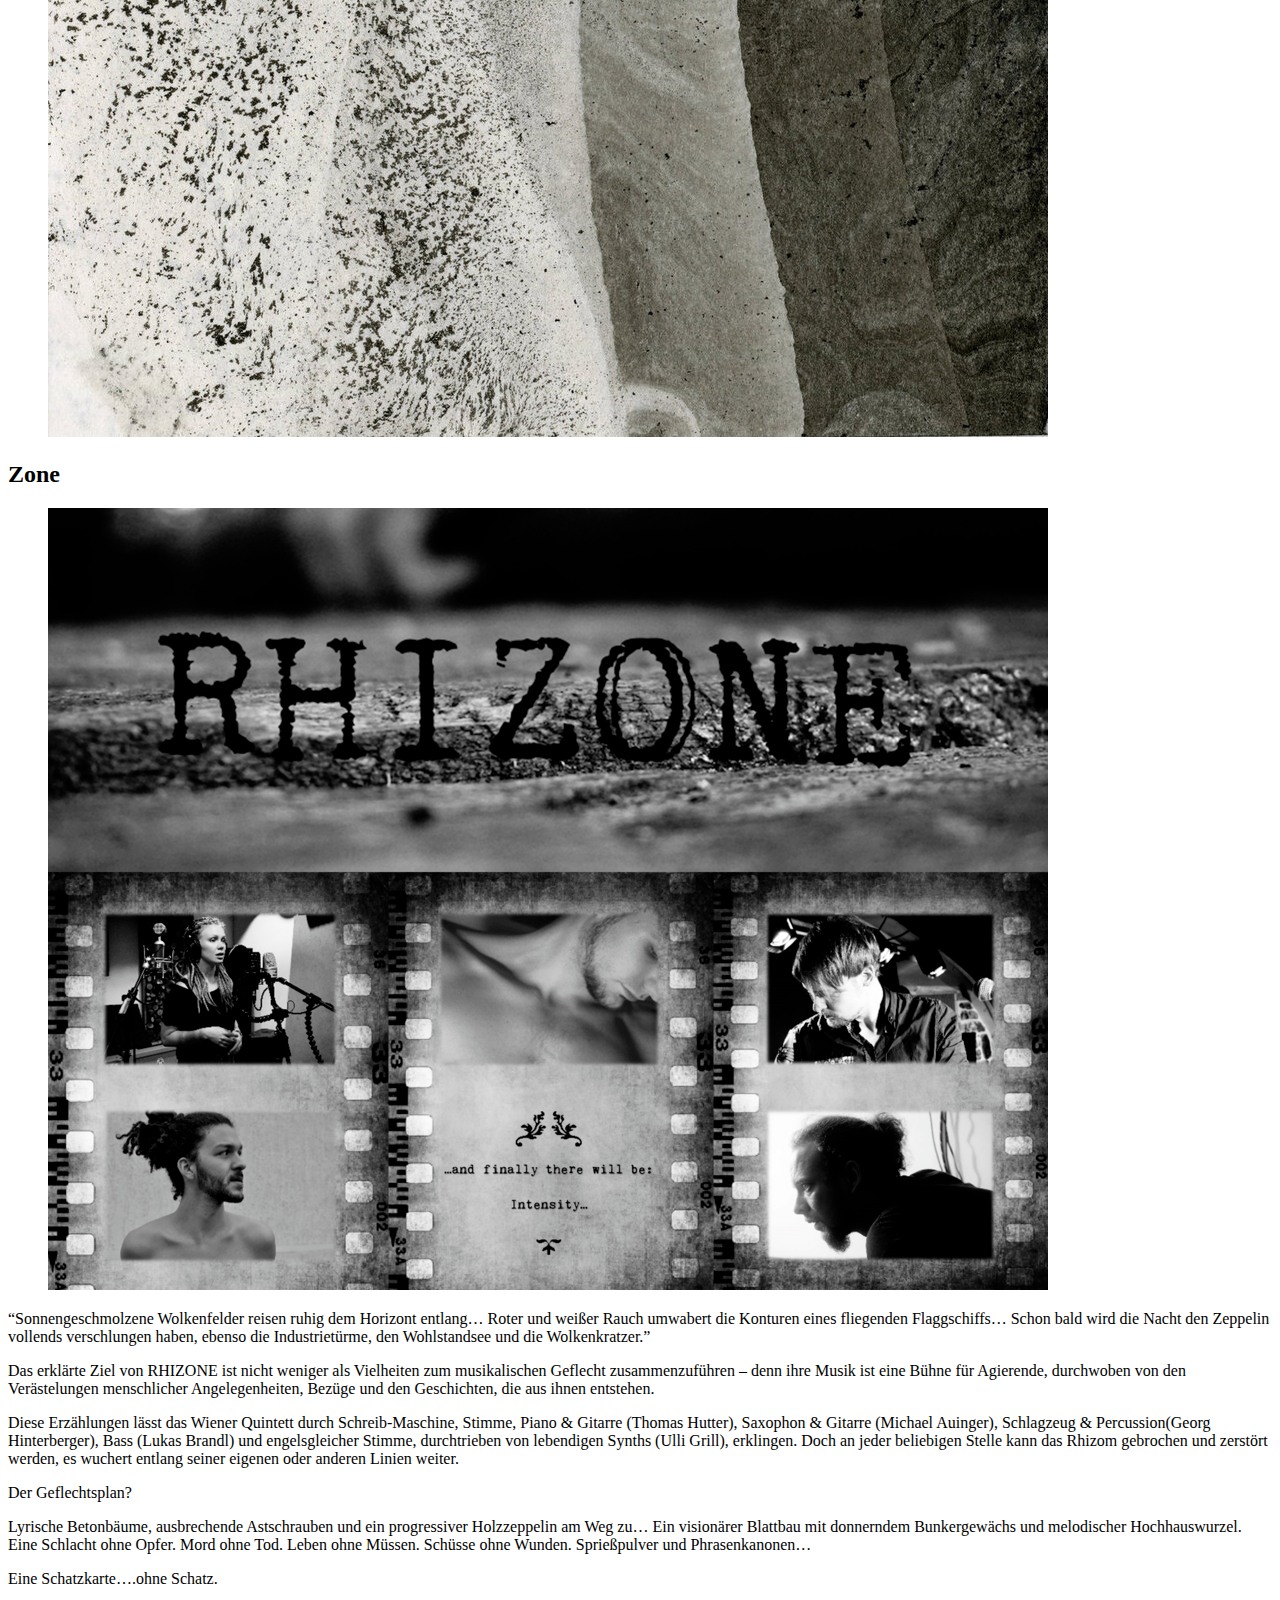
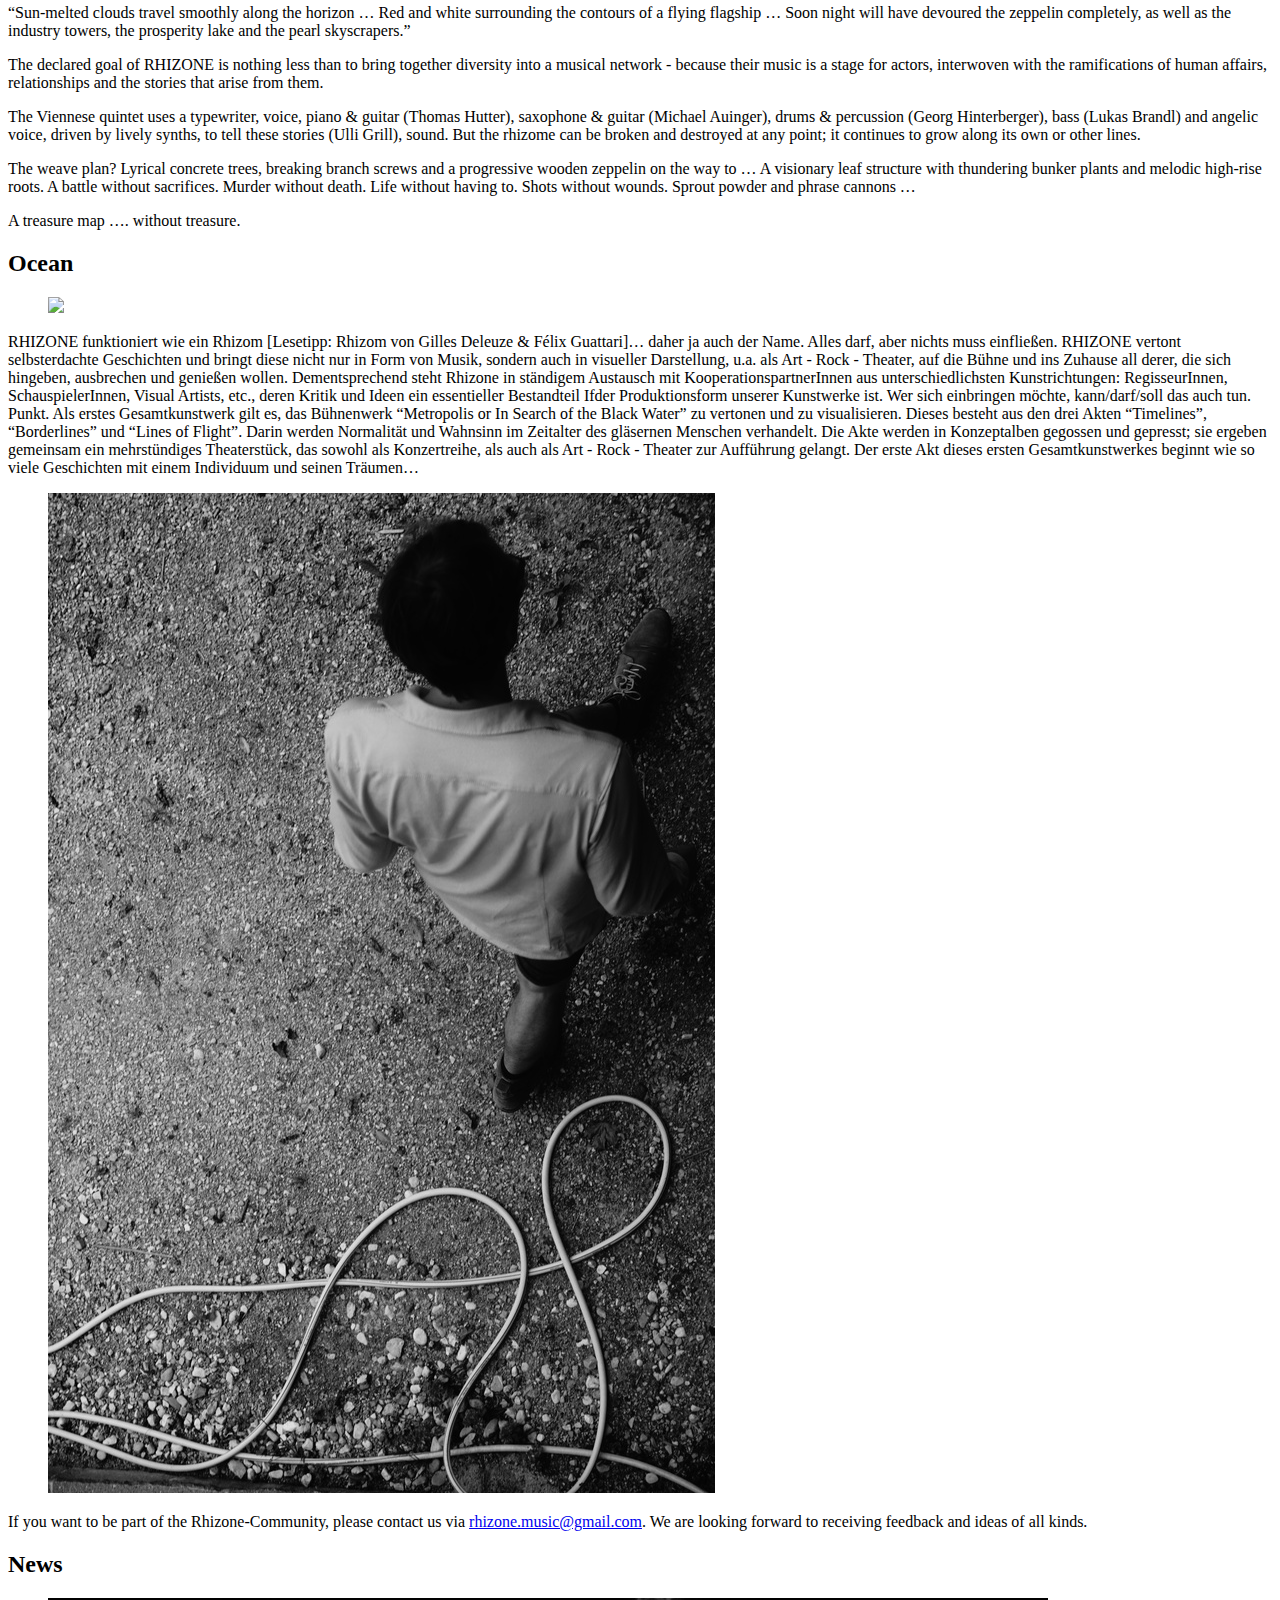
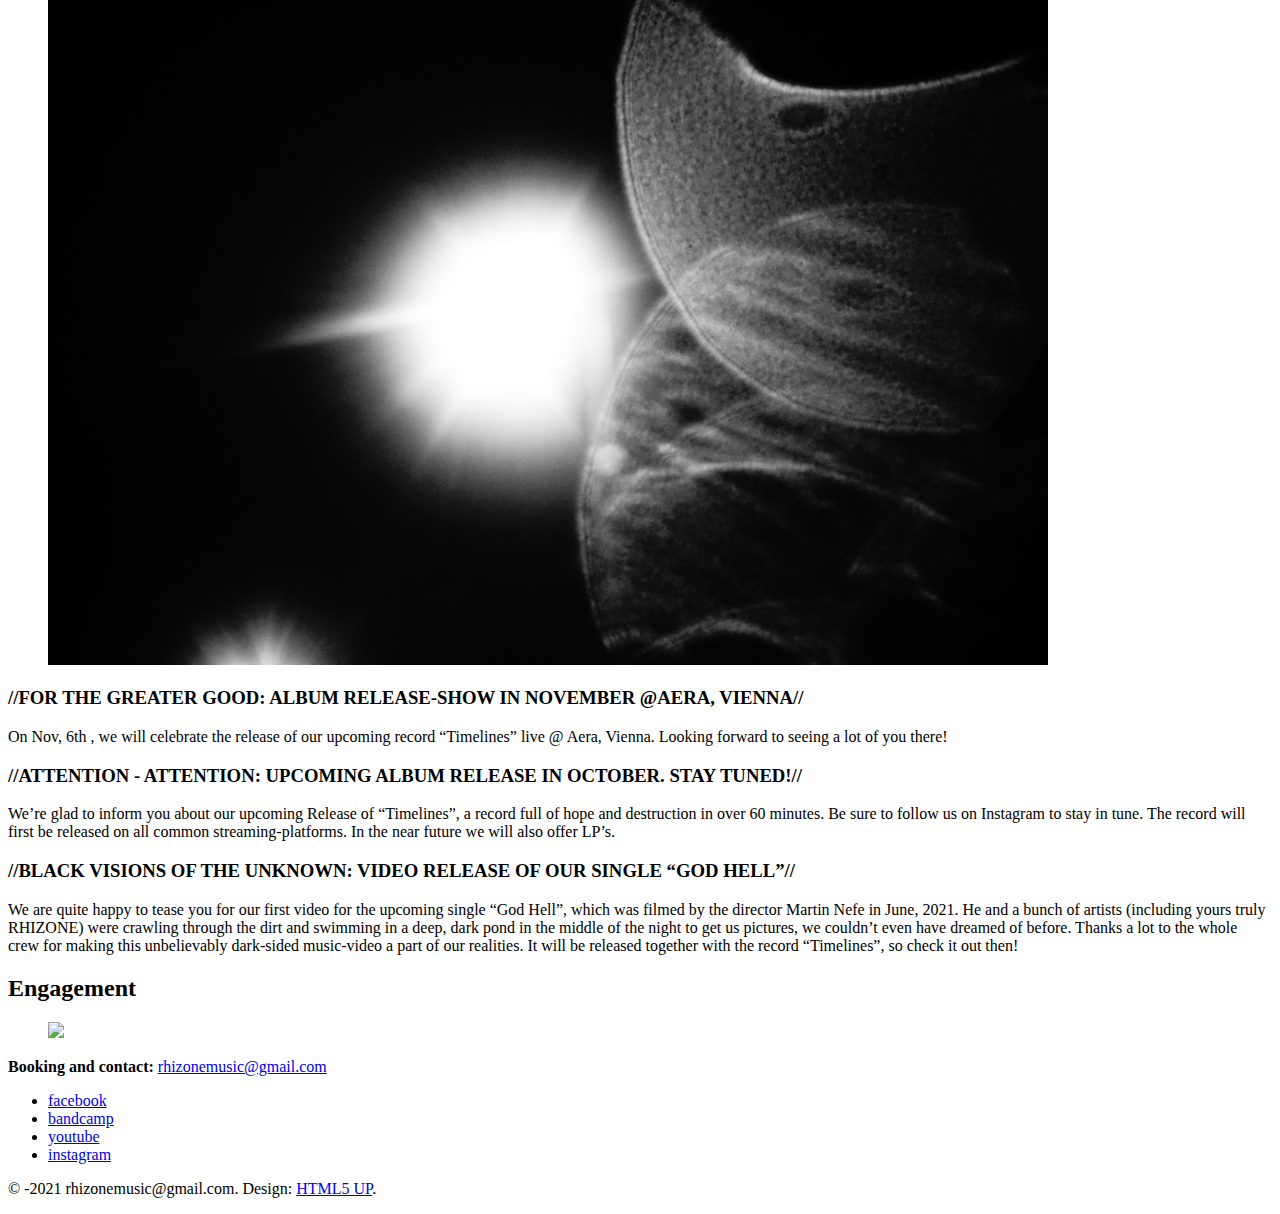
==== commit 3e5c5517: "added social links" ====
--- a/index.html
+++ b/index.html
@@ -253,6 +253,8 @@
     
     <li><a href="https://www.facebook.com/Rhizone-828485920566432/" class="icon fa-facebook"><span class="label">facebook</span></a></li>
     <li><a href="https://rhizone.bandcamp.com/" class="icon fa-bandcamp"><span class="label">bandcamp</span></a></li>
+    <li><a href="#ZgotmplZ" class="icon fa-youtube"><span class="label">youtube</span></a></li>
+    <li><a href="https://www.instagram.com/rhizone.music/" class="icon fa-instagram"><span class="label">instagram</span></a></li>
 
 </ul>
 
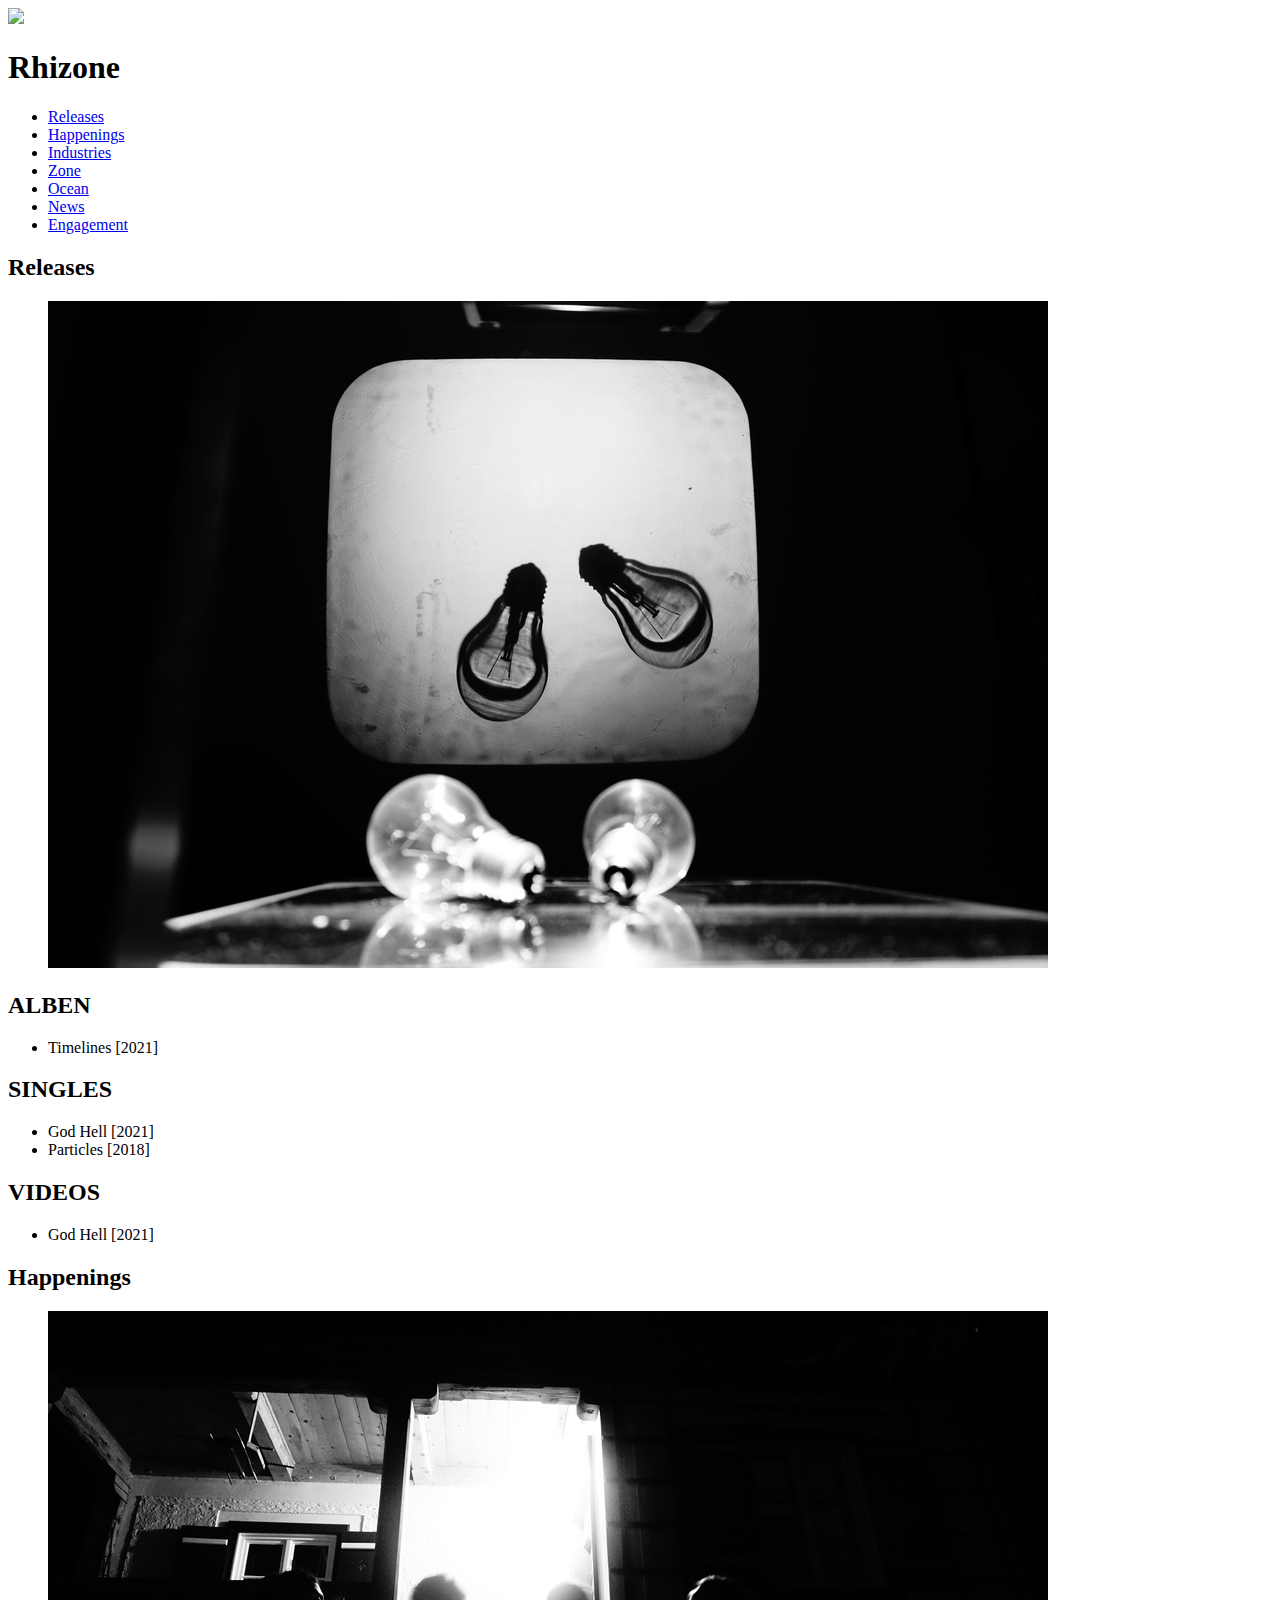
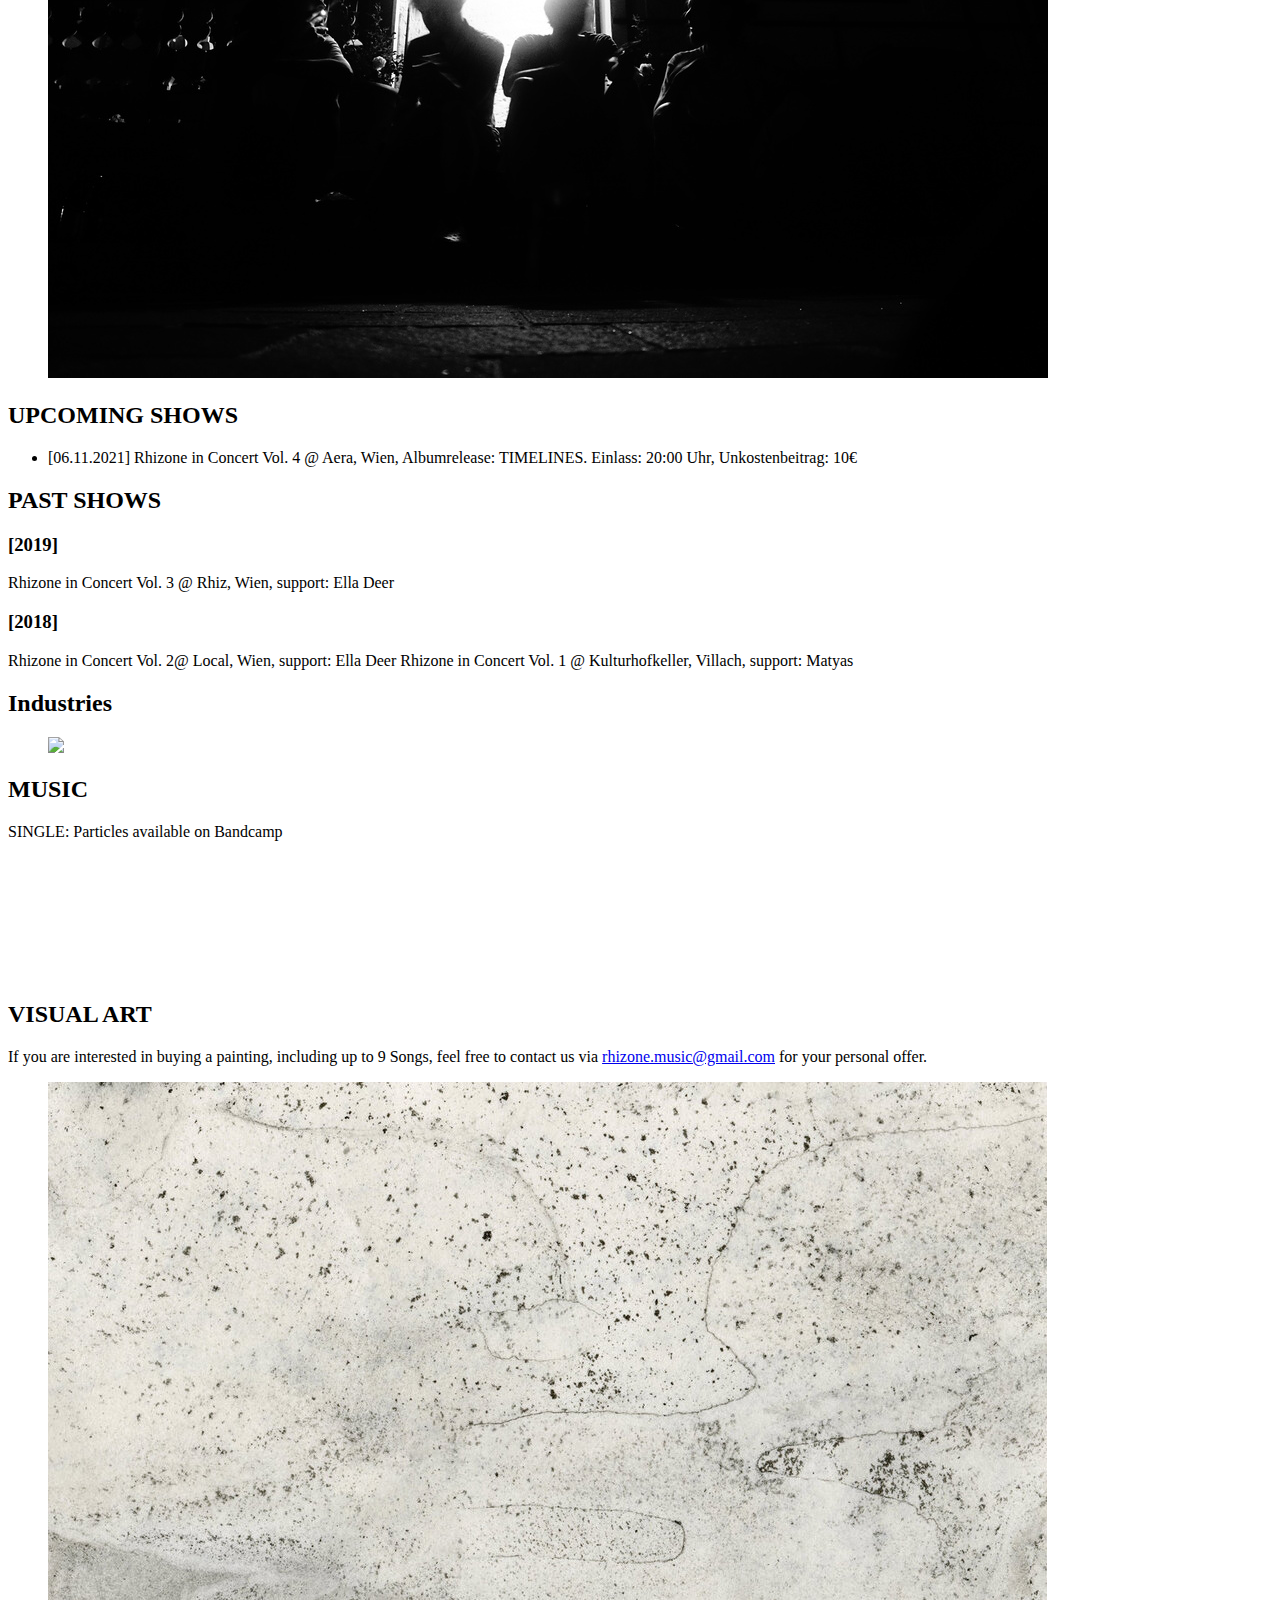
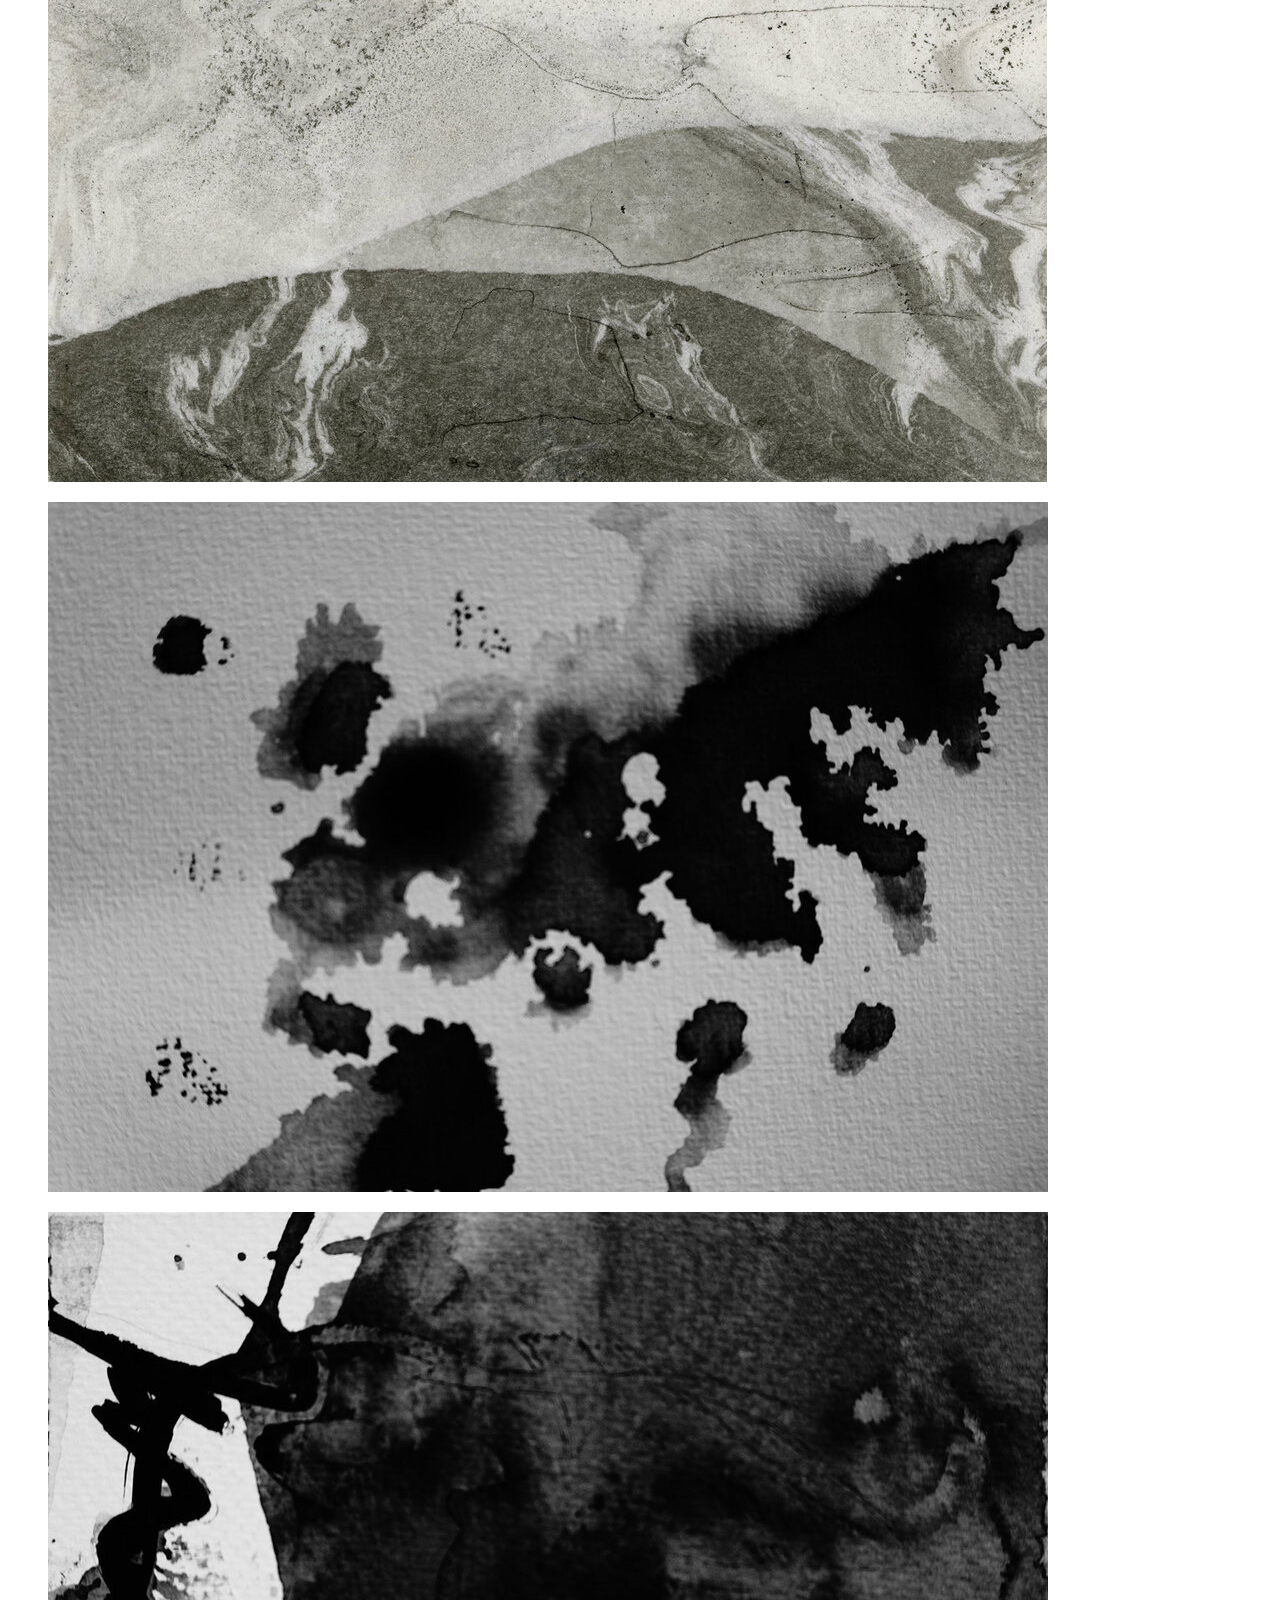
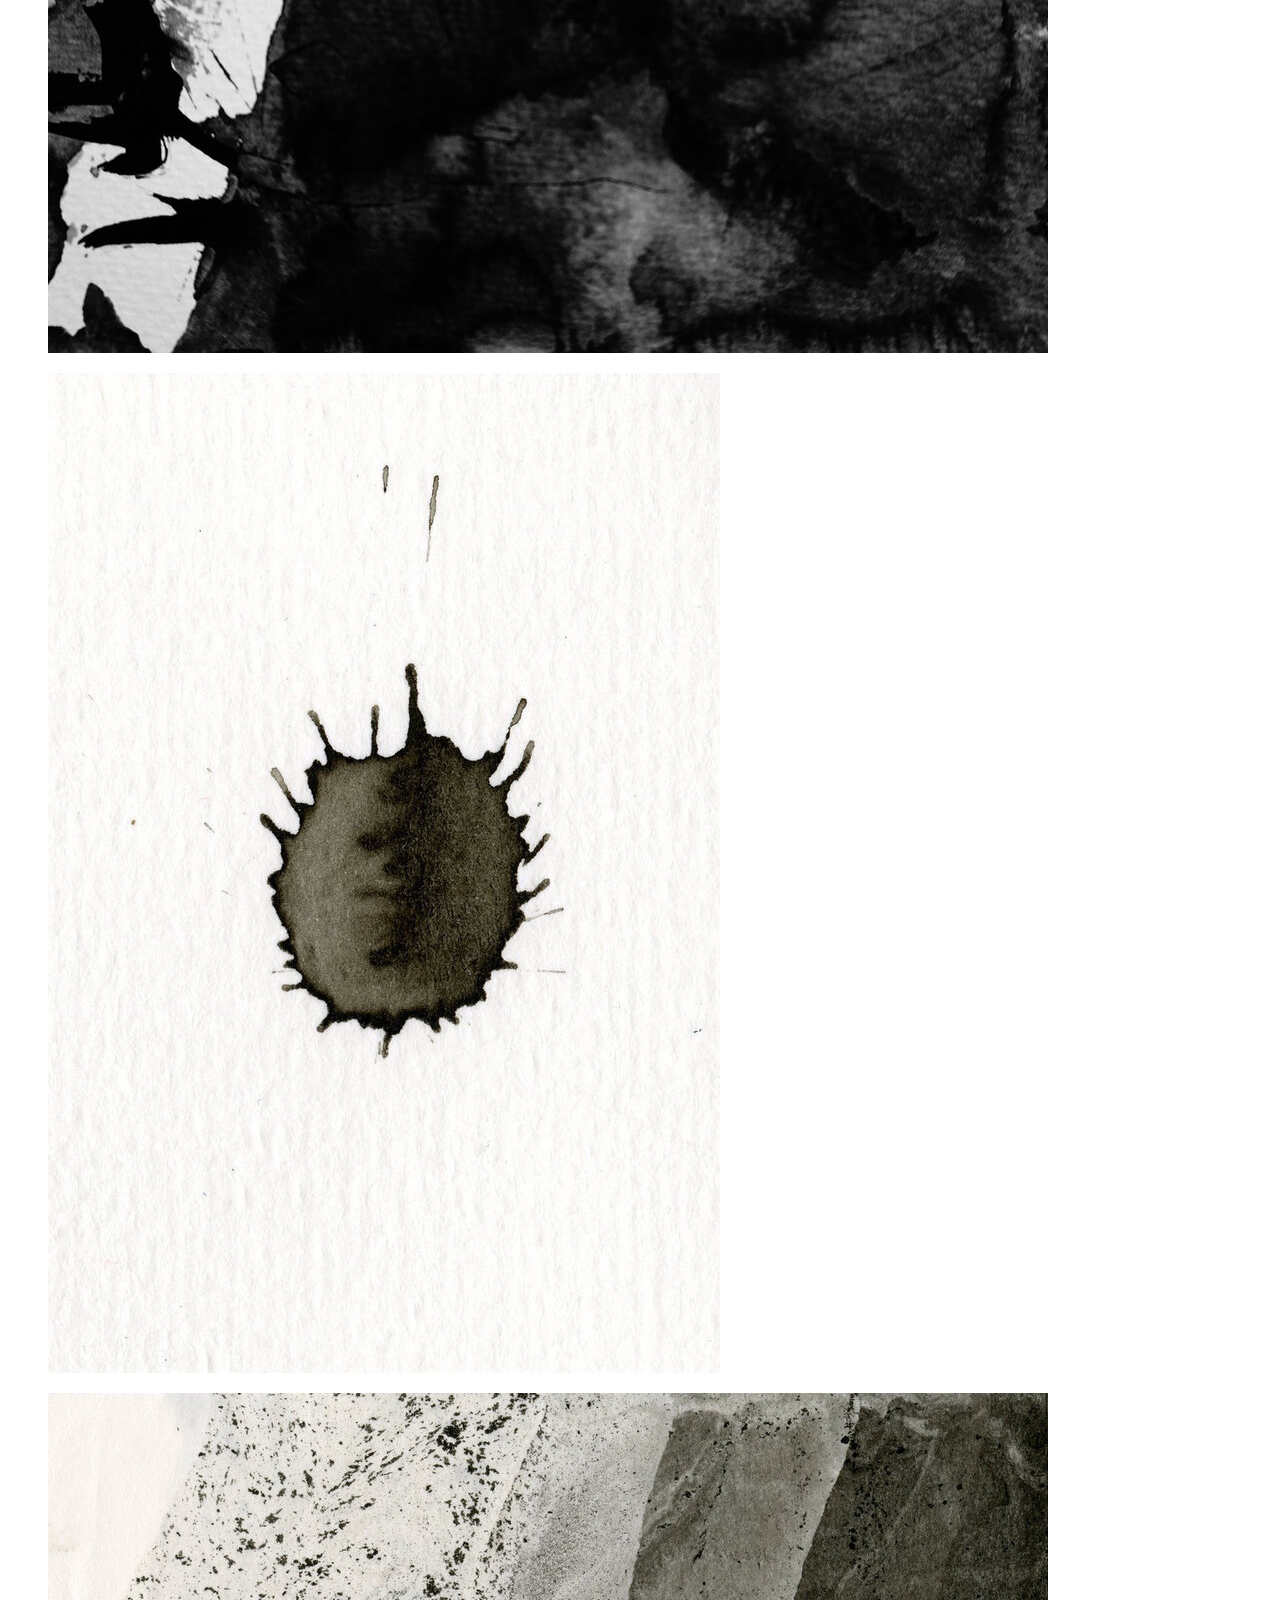
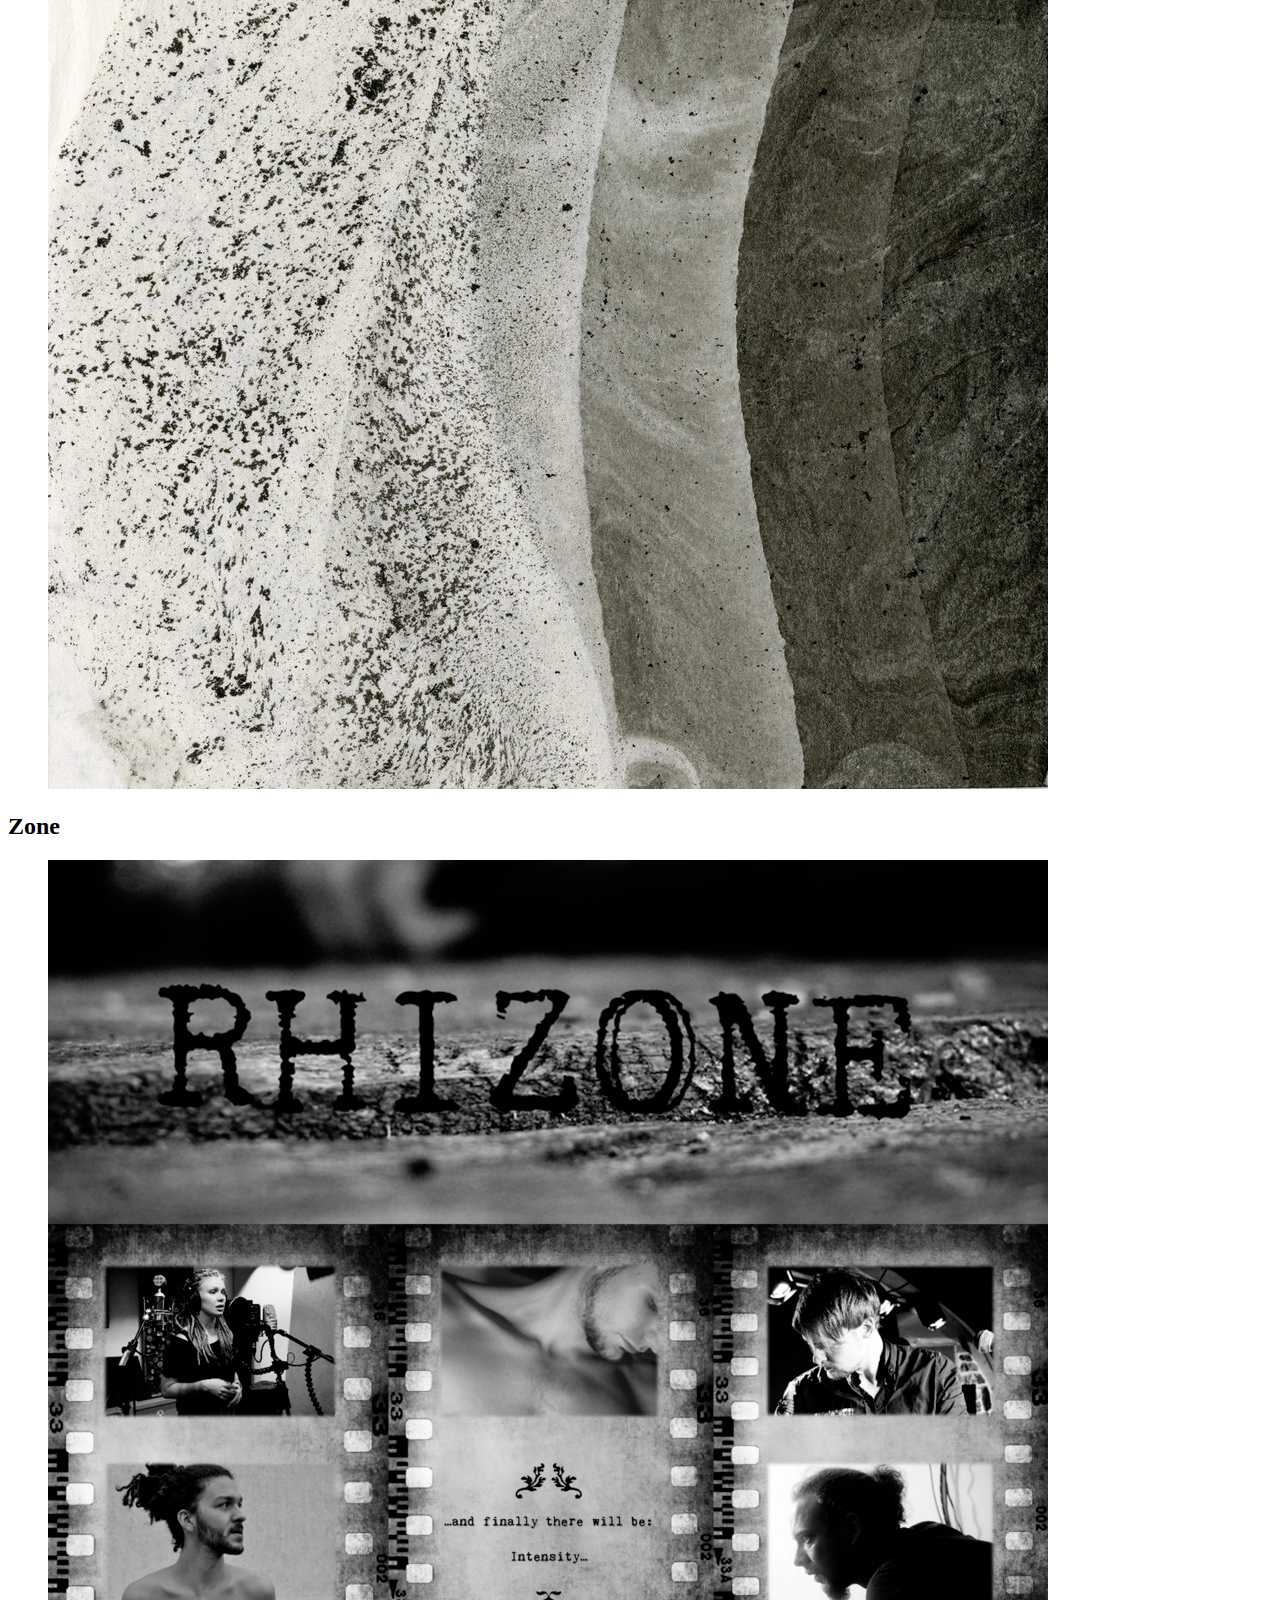
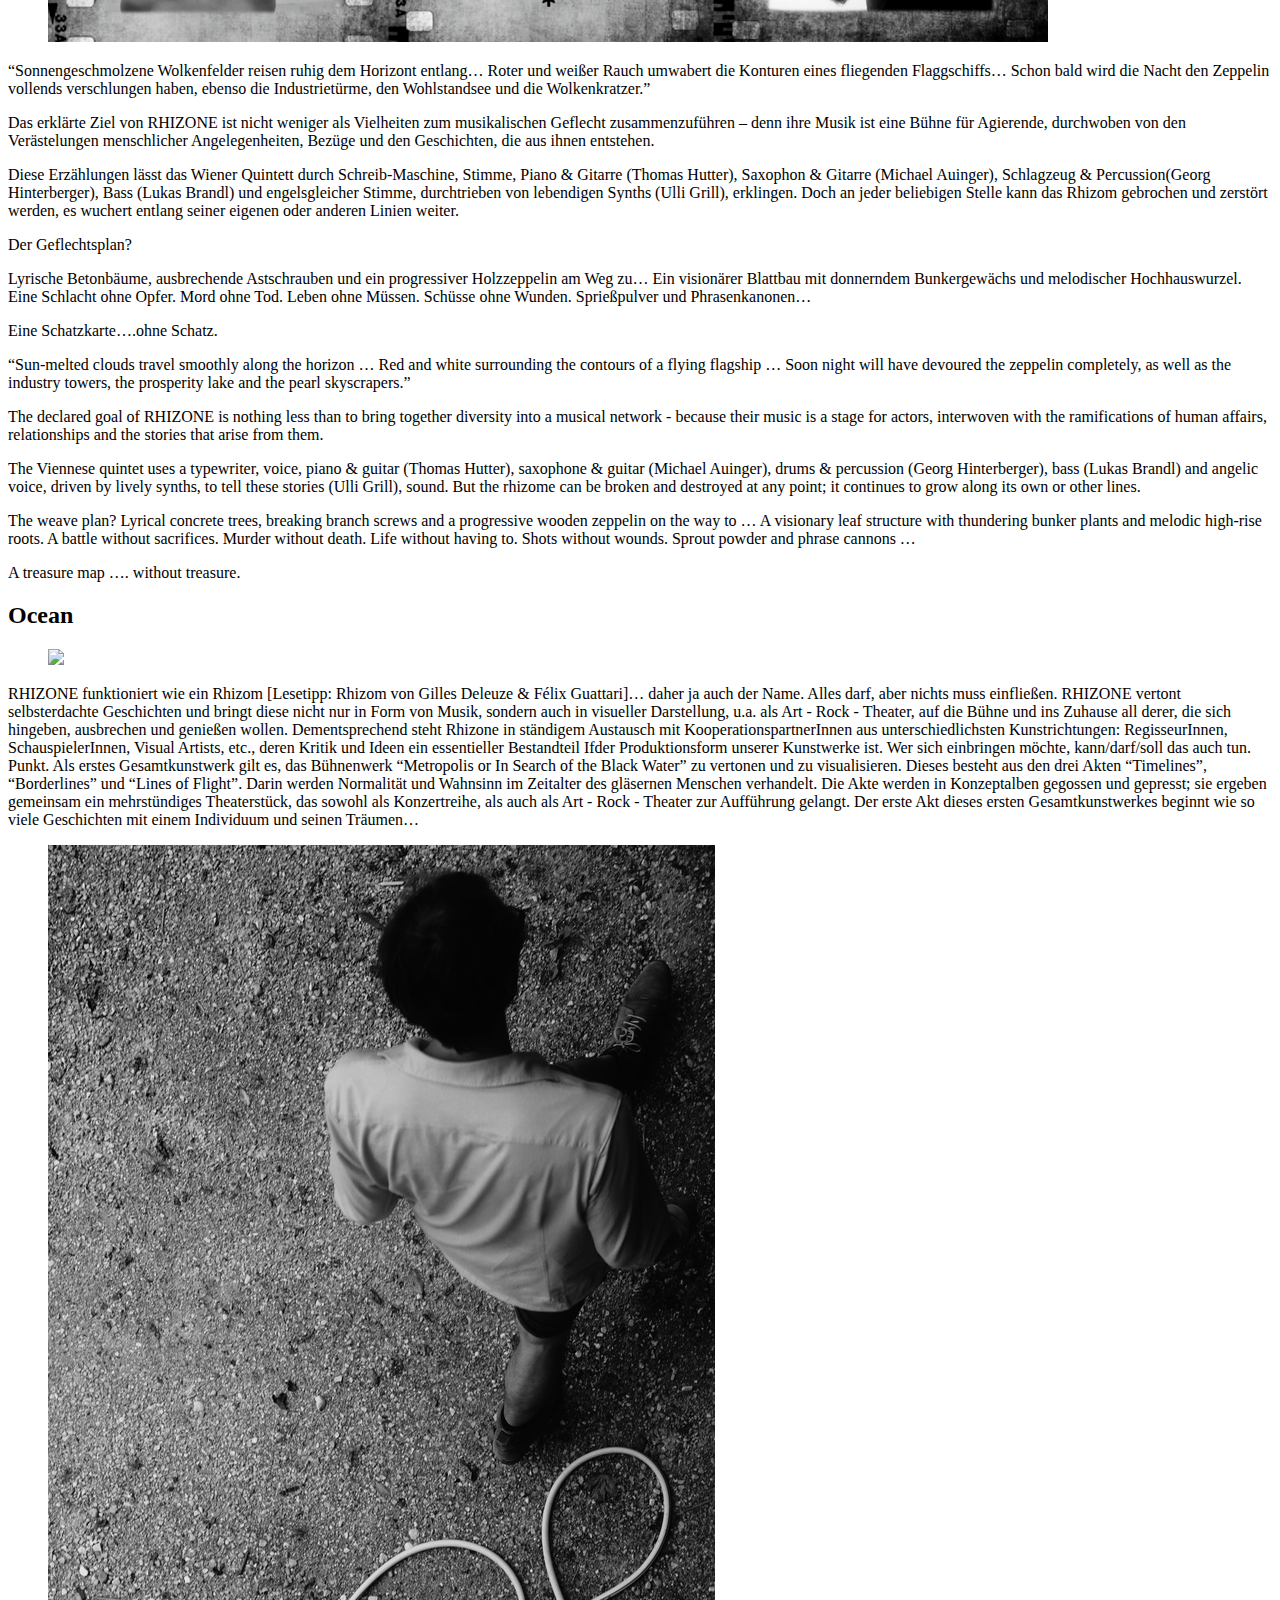
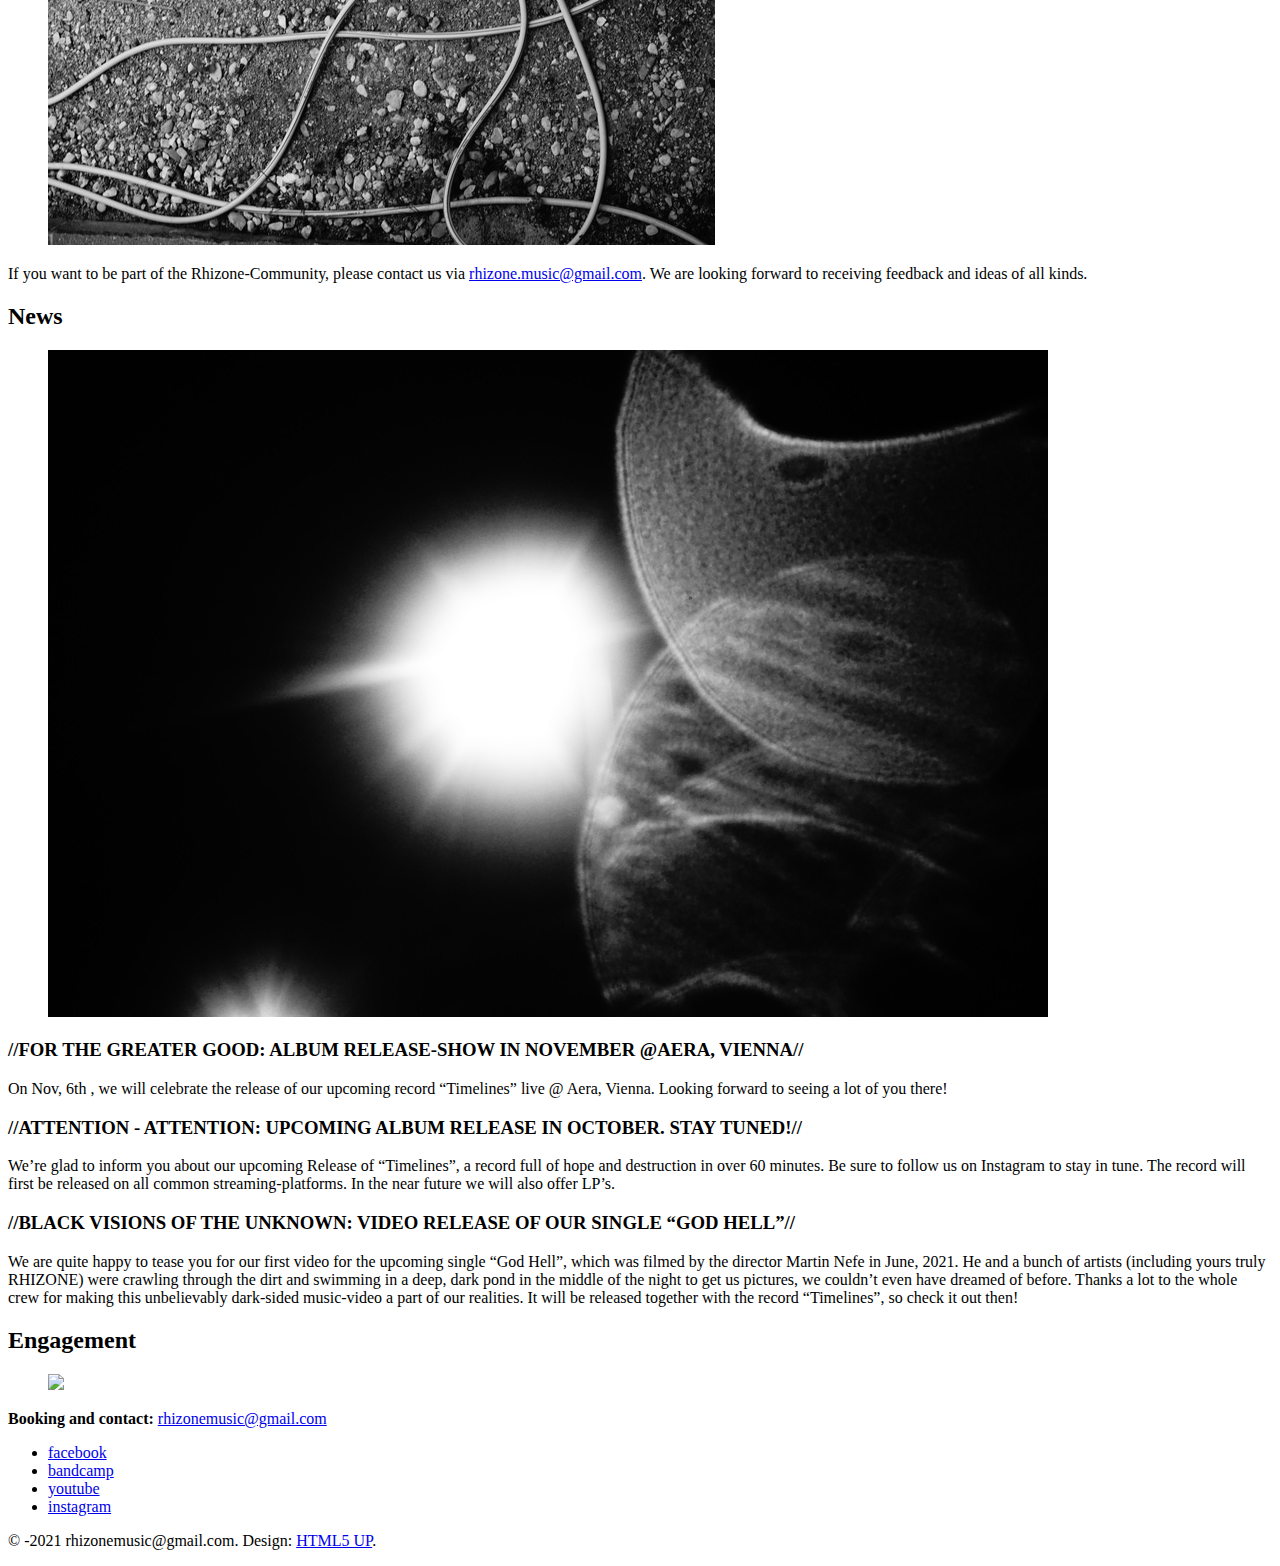
==== commit 1db7ea32: "changed baseurl" ====
--- a/index.html
+++ b/index.html
@@ -13,14 +13,14 @@
     <meta name="generator" content="Hugo 0.80.0" />
 
     
-<link rel="stylesheet" href="http://rhizone.github.io/css/main.min.a014fb972f0ab57e1cfa53c7641ae9def74e6737430abf89f1ff4b8e74023de5.css" integrity="sha256-oBT7ly8KtX4c&#43;lPHZBrp3vdOZzdDCr&#43;J8f9LjnQCPeU=">
-
-
-<noscript><link rel="stylesheet" href="http://rhizone.github.io/css/noscript.min.f8b89bb7571d73aab4b3376215f96b95cb42a6e0f3908a399af65d18707cd876.css" integrity="sha256-&#43;Libt1cdc6q0szdiFflrlctCpuDzkIo5mvZdGHB82HY=" /></noscript>
-
-
-<link rel="stylesheet" href="http://rhizone.github.io/theme.min.94f59a48294d99f8d9b7632cd5a1742670c7735fe37ec7c555aab939b635fdde.css" integrity="sha256-lPWaSClNmfjZt2Ms1aF0JnDHc1/jfsfFVaq5ObY1/d4=">
-    <link rel="stylesheet" href="http://rhizone.github.io/custom.min.02e4ef6086462ecf887d317e5f70fc9b7fd407759782615fa8ed25a3b2fefbef.css" integrity="sha256-AuTvYIZGLs&#43;IfTF&#43;X3D8m3/UB3WXgmFfqO0lo7L&#43;&#43;&#43;8=">
+<link rel="stylesheet" href="http://rhizone.net/css/main.min.a98b673eb4d62128b8e95ebc162fbada3be47b84b0edd36639bac0c2a53574f4.css" integrity="sha256-qYtnPrTWISi46V68Fi&#43;62jvke4Sw7dNmObrAwqU1dPQ=">
+
+
+<noscript><link rel="stylesheet" href="http://rhizone.net/css/noscript.min.f8b89bb7571d73aab4b3376215f96b95cb42a6e0f3908a399af65d18707cd876.css" integrity="sha256-&#43;Libt1cdc6q0szdiFflrlctCpuDzkIo5mvZdGHB82HY=" /></noscript>
+
+
+<link rel="stylesheet" href="http://rhizone.net/theme.min.94f59a48294d99f8d9b7632cd5a1742670c7735fe37ec7c555aab939b635fdde.css" integrity="sha256-lPWaSClNmfjZt2Ms1aF0JnDHc1/jfsfFVaq5ObY1/d4=">
+    <link rel="stylesheet" href="http://rhizone.net/custom.min.02e4ef6086462ecf887d317e5f70fc9b7fd407759782615fa8ed25a3b2fefbef.css" integrity="sha256-AuTvYIZGLs&#43;IfTF&#43;X3D8m3/UB3WXgmFfqO0lo7L&#43;&#43;&#43;8=">
 
 </head>
 <body class="is-preload">
@@ -31,7 +31,7 @@
     
     <div class="logo">
         
-            <img src="http://rhizone.github.io/images/Albumcover.jpg" width="100%">
+            <img src="http://rhizone.net/images/Albumcover.jpg" width="100%">
         
     </div>
     
@@ -289,20 +289,20 @@
 
 		
     
-    <script src="http://rhizone.github.io/js/jquery.min.160a426ff2894252cd7cebbdd6d6b7da8fcd319c65b70468f10b6690c45d02ef.js" integrity="sha256-FgpCb/KJQlLNfOu91ta32o/NMZxltwRo8QtmkMRdAu8="></script>
-
-    
-    <script src="http://rhizone.github.io/js/browser.min.63572a849a602527e0deeca58b30c53e3d43f07be21b4ba24b30832062da875c.js" integrity="sha256-Y1cqhJpgJSfg3uylizDFPj1D8HviG0uiSzCDIGLah1w="></script>
-
-    
-    <script src="http://rhizone.github.io/js/breakpoints.min.6986954512ea7fc9ea45934177dfc8aca9ed69dd08976114b0eb39a3e58d201d.js" integrity="sha256-aYaVRRLqf8nqRZNBd9/IrKntad0Il2EUsOs5o&#43;WNIB0="></script>
-
-
-
-    
-    <script src="http://rhizone.github.io/js/main.min.55c0242d8a6628813ba7fc01d98750e3ee52c32dbec079717e91371bbb7e6a19.js" integrity="sha256-VcAkLYpmKIE7p/wB2YdQ4&#43;5Swy2&#43;wHlxfpE3G7t&#43;ahk="></script>
-
-    
-    <script src="http://rhizone.github.io/js/util.min.f841fbc8f1c113a212eaafc553ece315c624ee0f2b6373518f89a224dfac3cf1.js" integrity="sha256-&#43;EH7yPHBE6IS6q/FU&#43;zjFcYk7g8rY3NRj4miJN&#43;sPPE="></script>
+    <script src="http://rhizone.net/js/jquery.min.160a426ff2894252cd7cebbdd6d6b7da8fcd319c65b70468f10b6690c45d02ef.js" integrity="sha256-FgpCb/KJQlLNfOu91ta32o/NMZxltwRo8QtmkMRdAu8="></script>
+
+    
+    <script src="http://rhizone.net/js/browser.min.63572a849a602527e0deeca58b30c53e3d43f07be21b4ba24b30832062da875c.js" integrity="sha256-Y1cqhJpgJSfg3uylizDFPj1D8HviG0uiSzCDIGLah1w="></script>
+
+    
+    <script src="http://rhizone.net/js/breakpoints.min.6986954512ea7fc9ea45934177dfc8aca9ed69dd08976114b0eb39a3e58d201d.js" integrity="sha256-aYaVRRLqf8nqRZNBd9/IrKntad0Il2EUsOs5o&#43;WNIB0="></script>
+
+
+
+    
+    <script src="http://rhizone.net/js/main.min.55c0242d8a6628813ba7fc01d98750e3ee52c32dbec079717e91371bbb7e6a19.js" integrity="sha256-VcAkLYpmKIE7p/wB2YdQ4&#43;5Swy2&#43;wHlxfpE3G7t&#43;ahk="></script>
+
+    
+    <script src="http://rhizone.net/js/util.min.f841fbc8f1c113a212eaafc553ece315c624ee0f2b6373518f89a224dfac3cf1.js" integrity="sha256-&#43;EH7yPHBE6IS6q/FU&#43;zjFcYk7g8rY3NRj4miJN&#43;sPPE="></script>
 </body>
 </html>
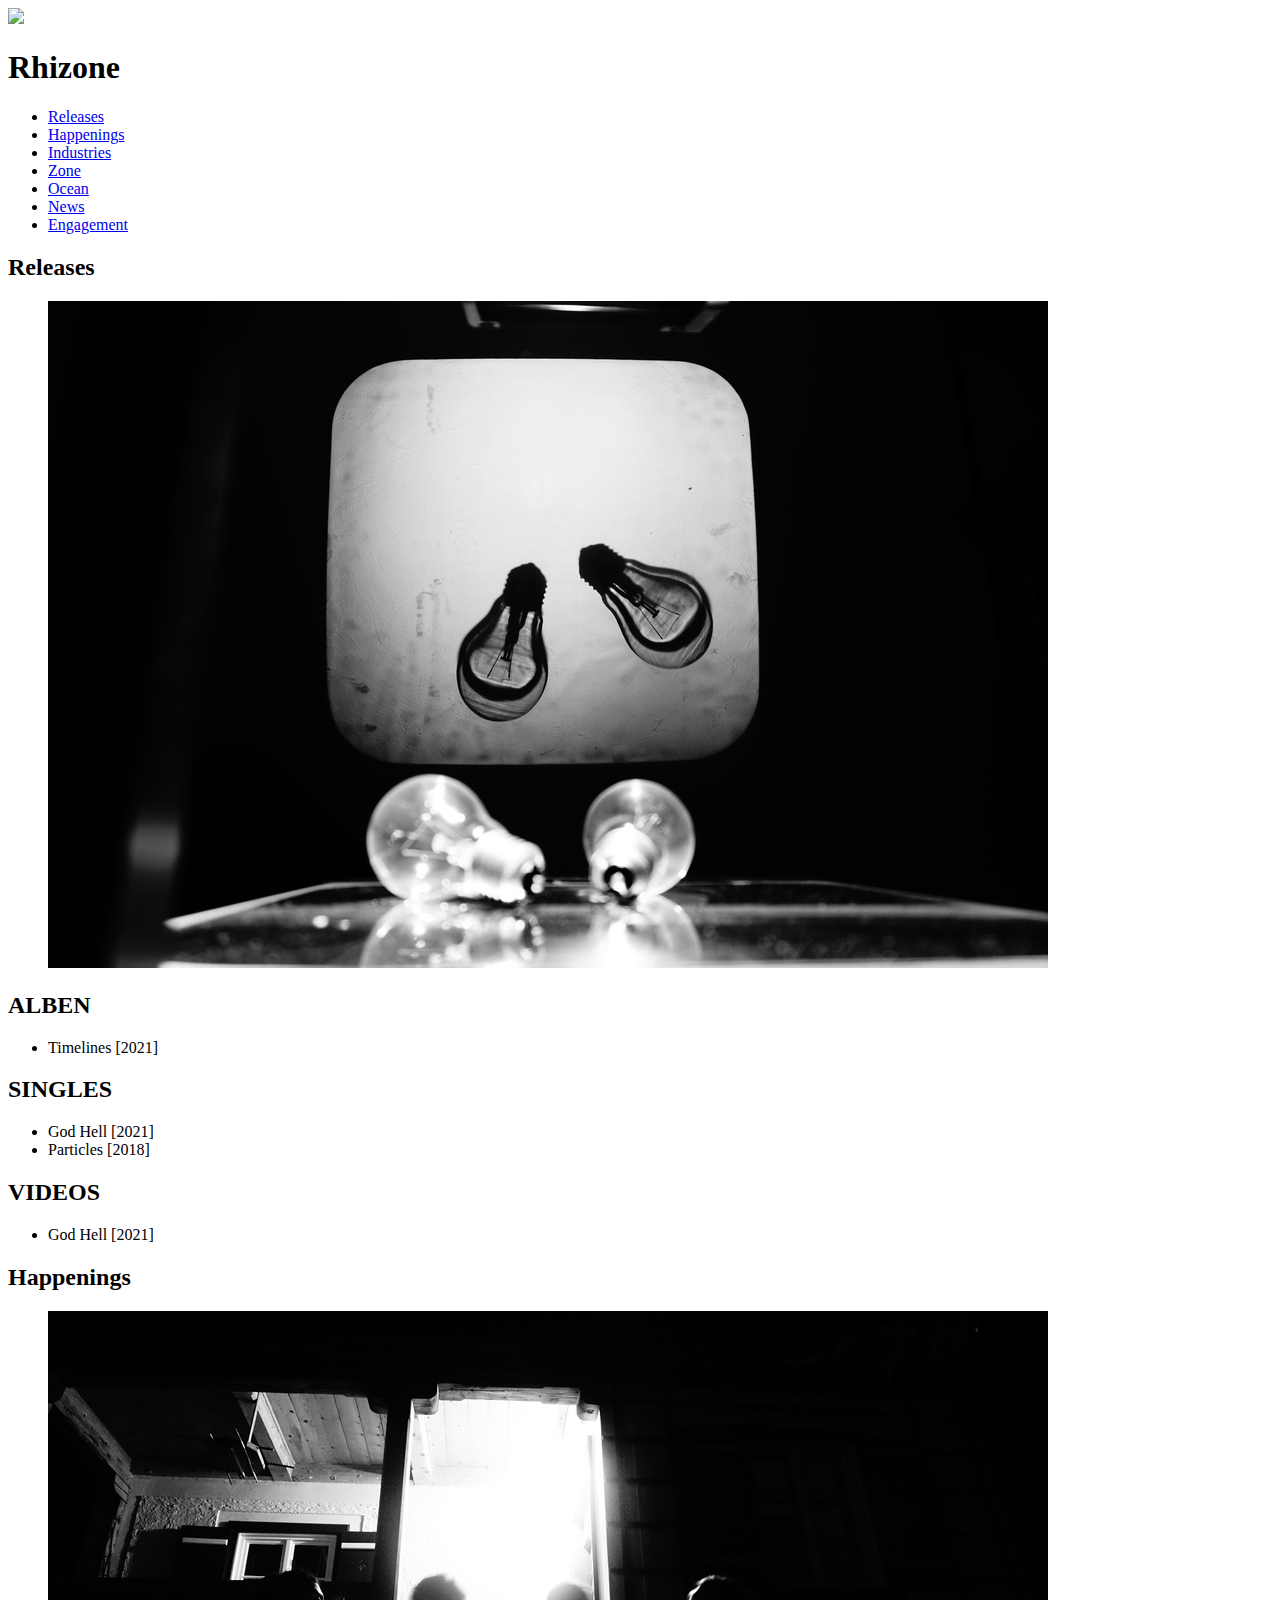
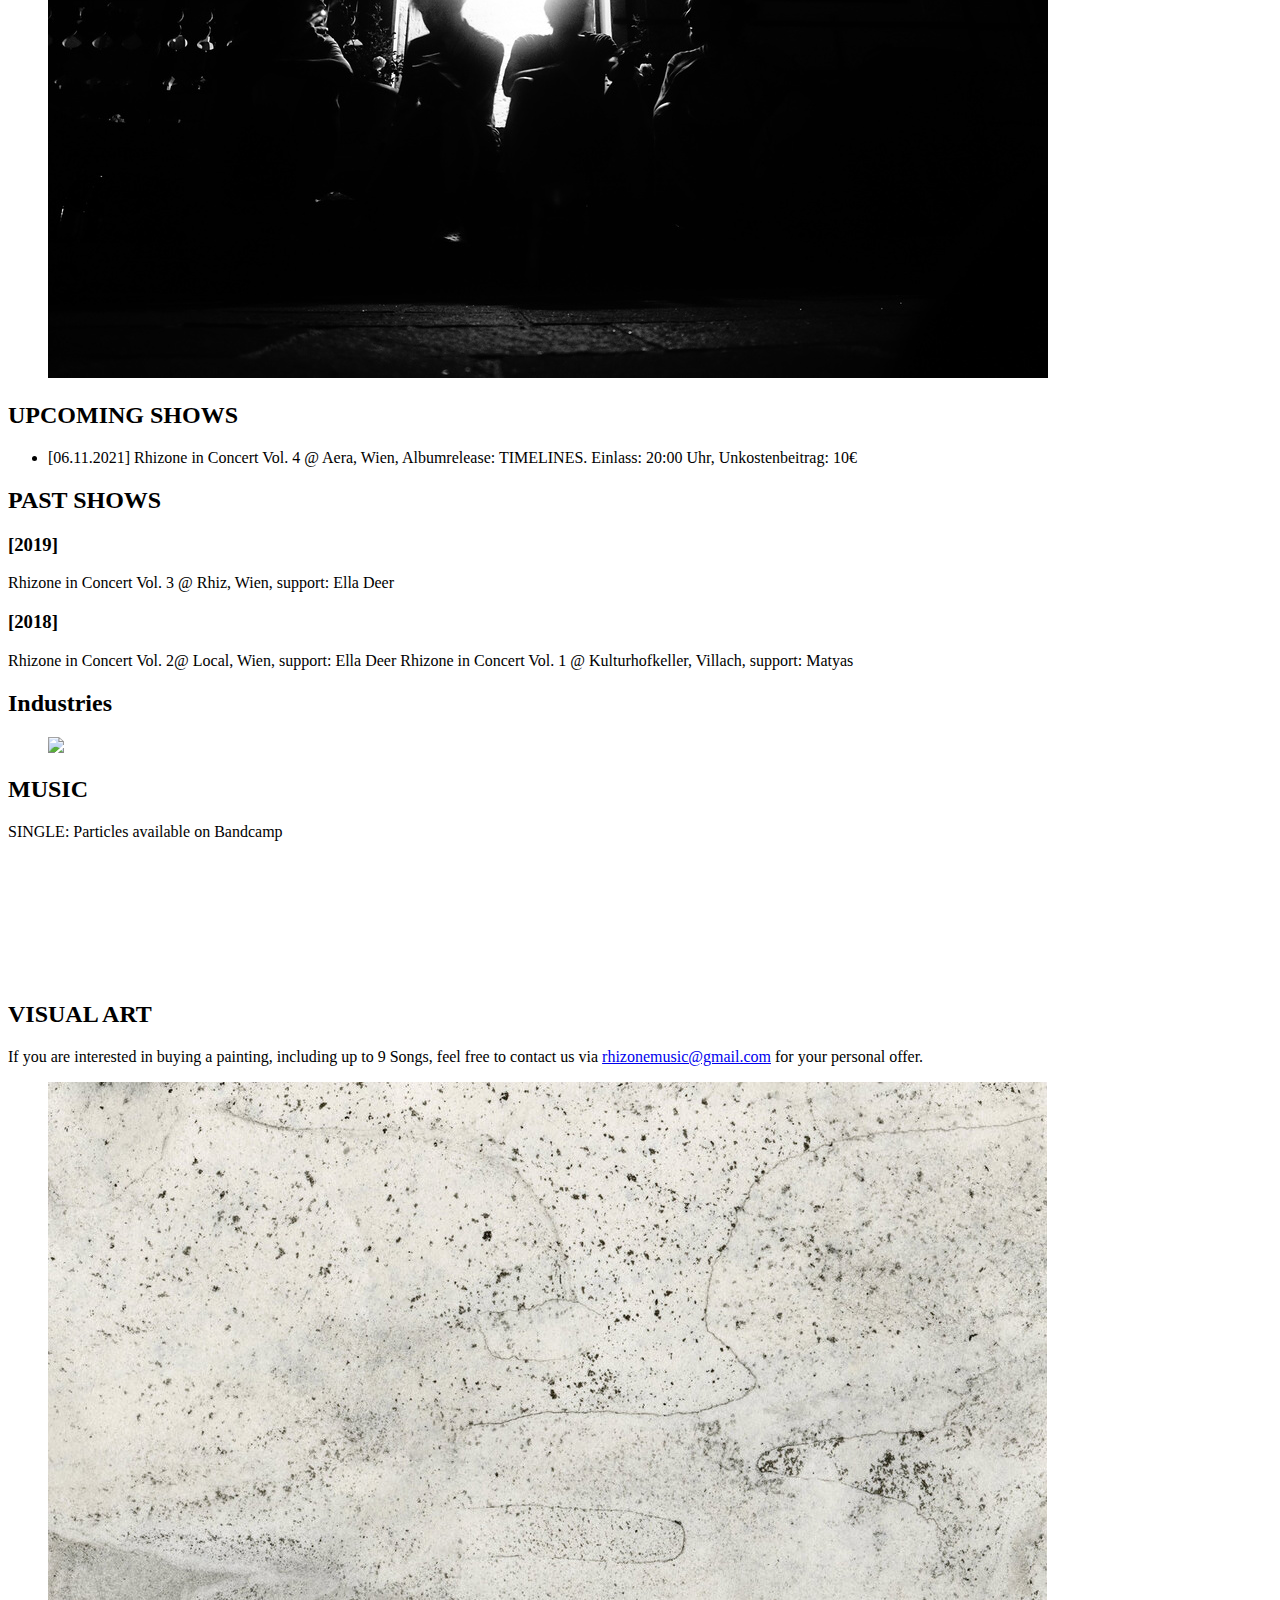
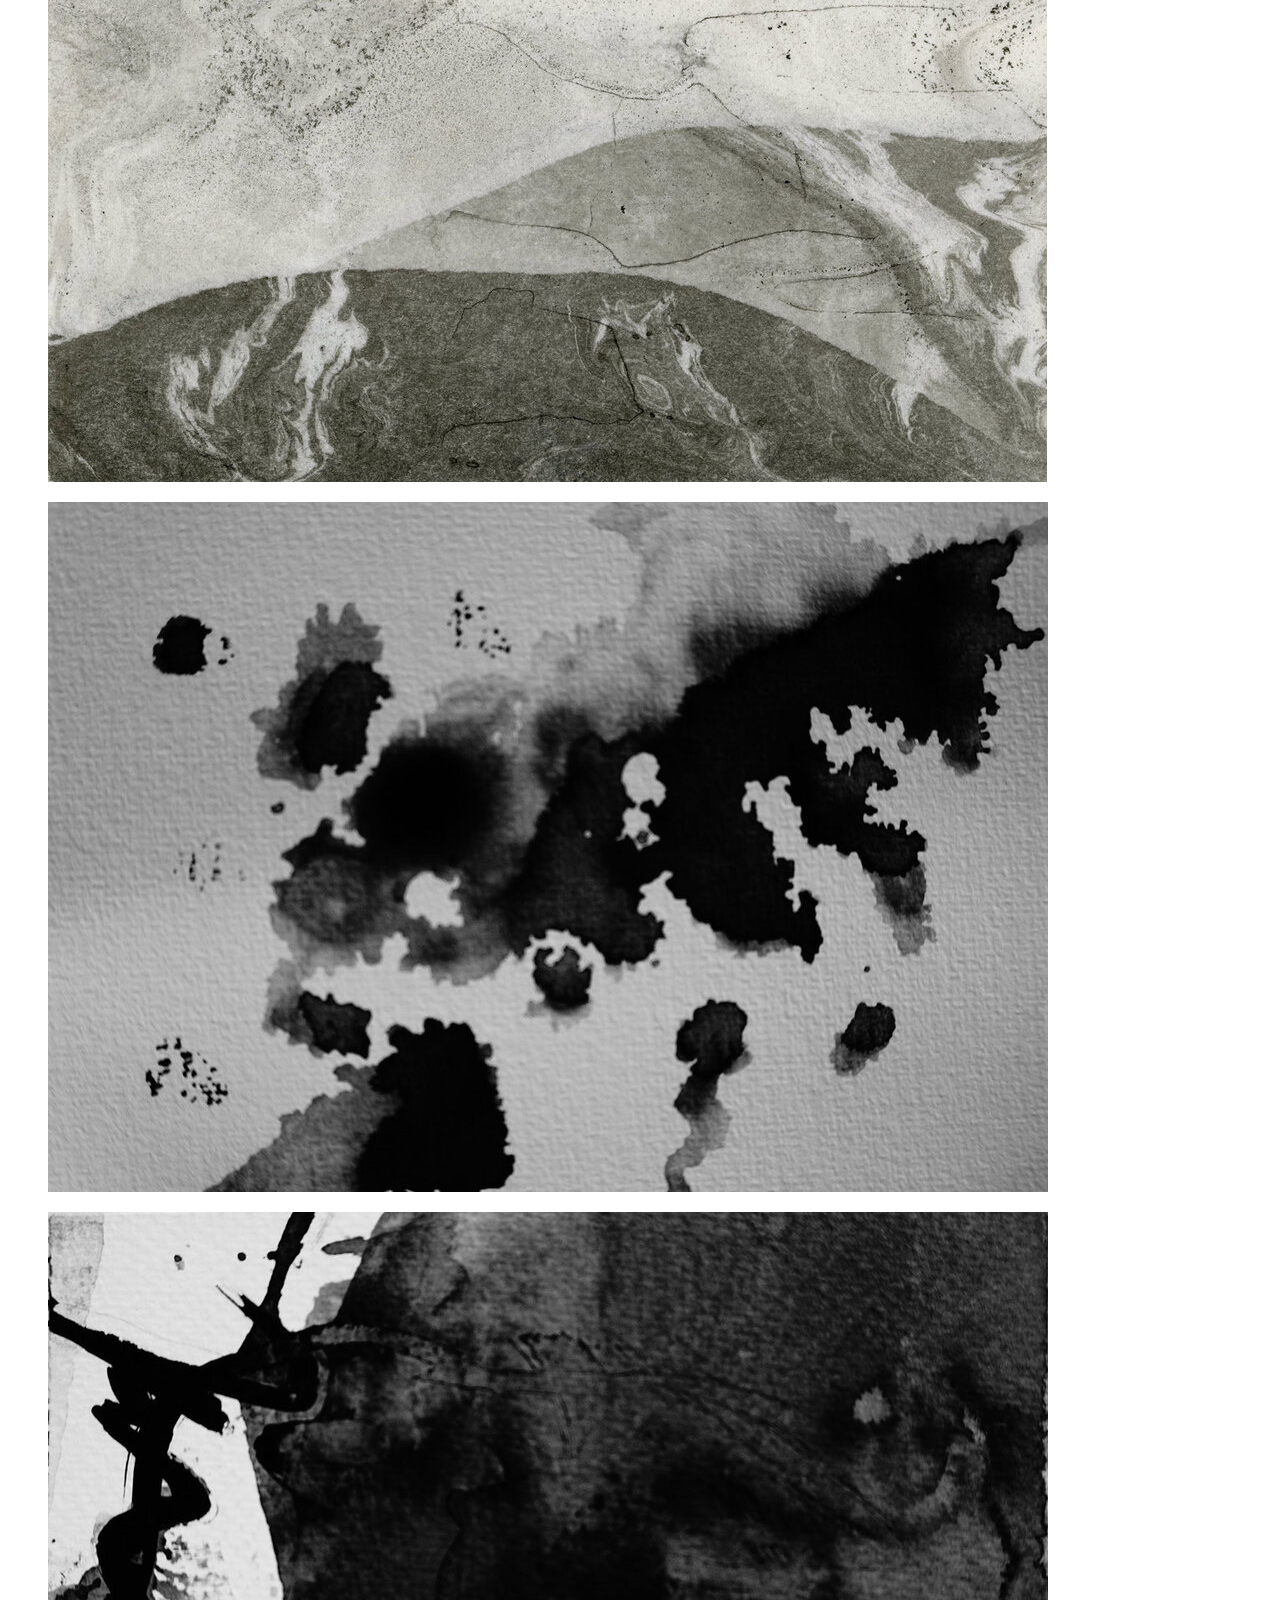
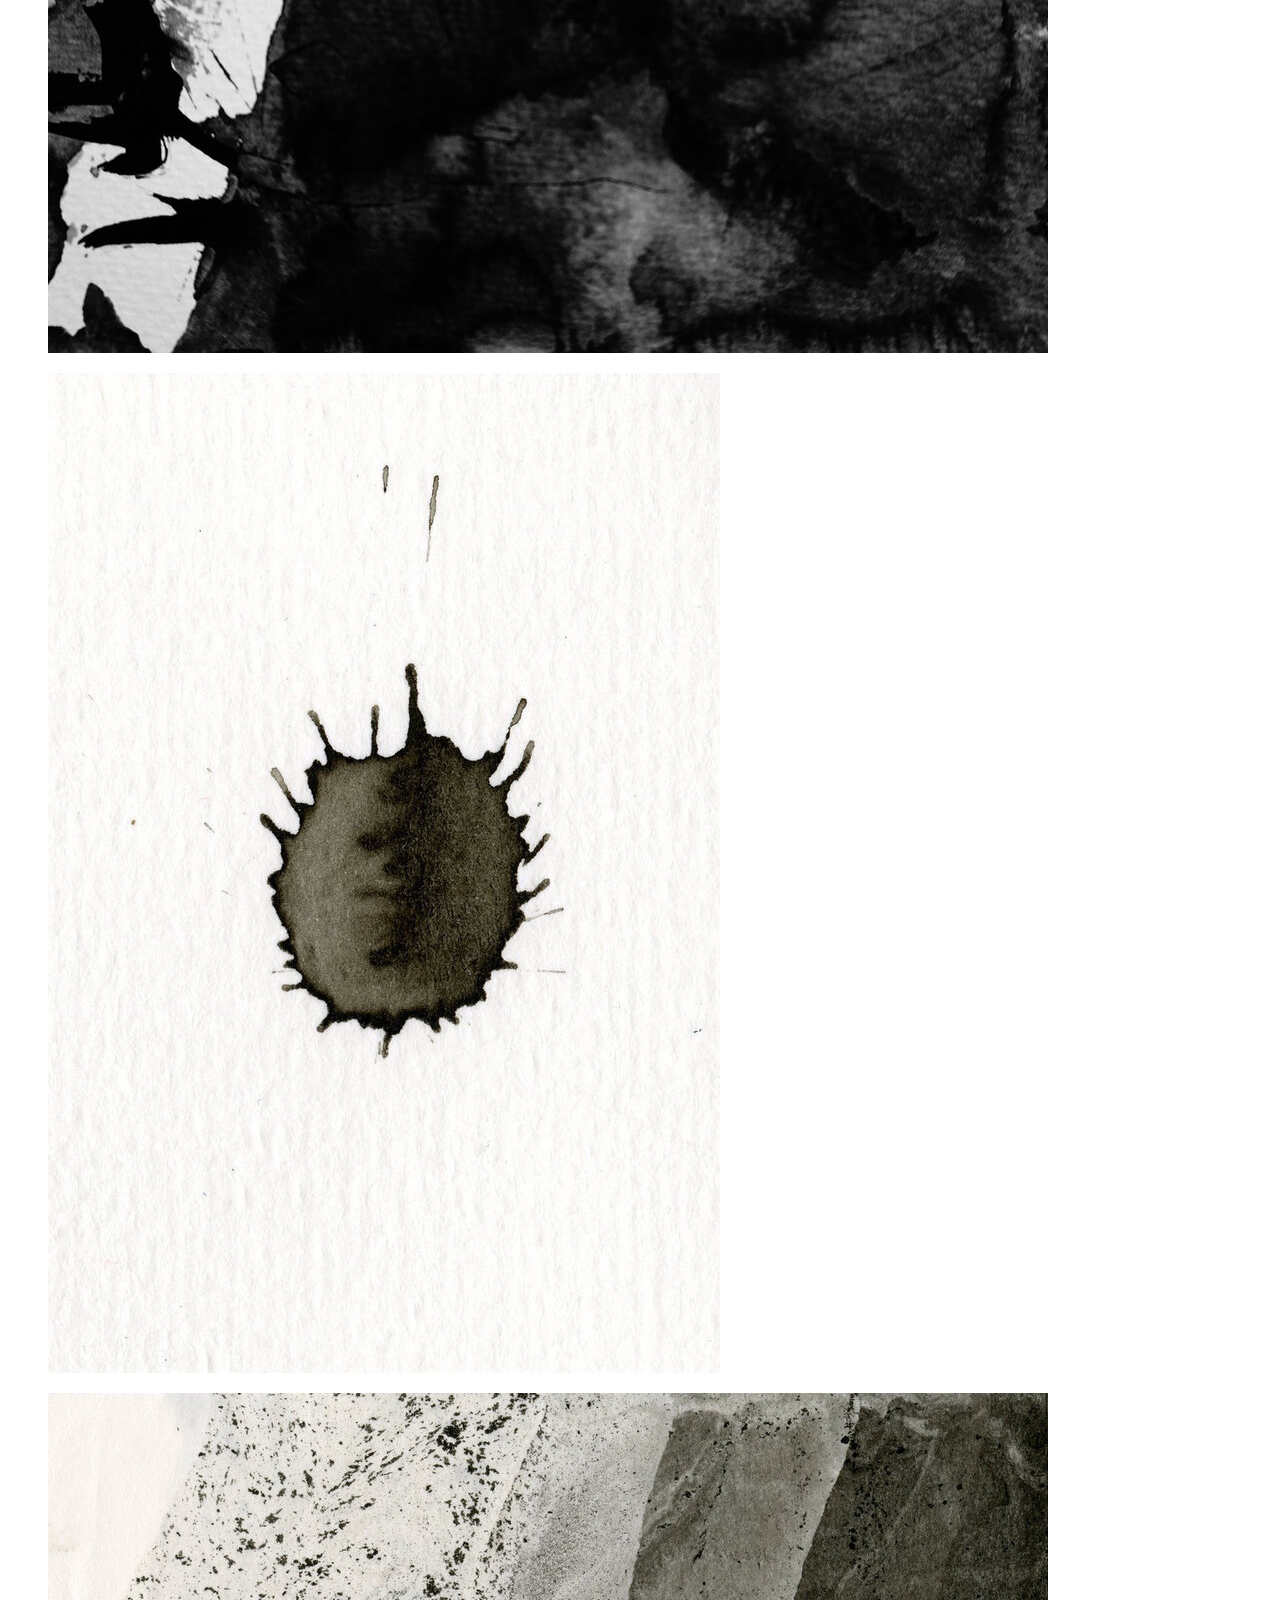
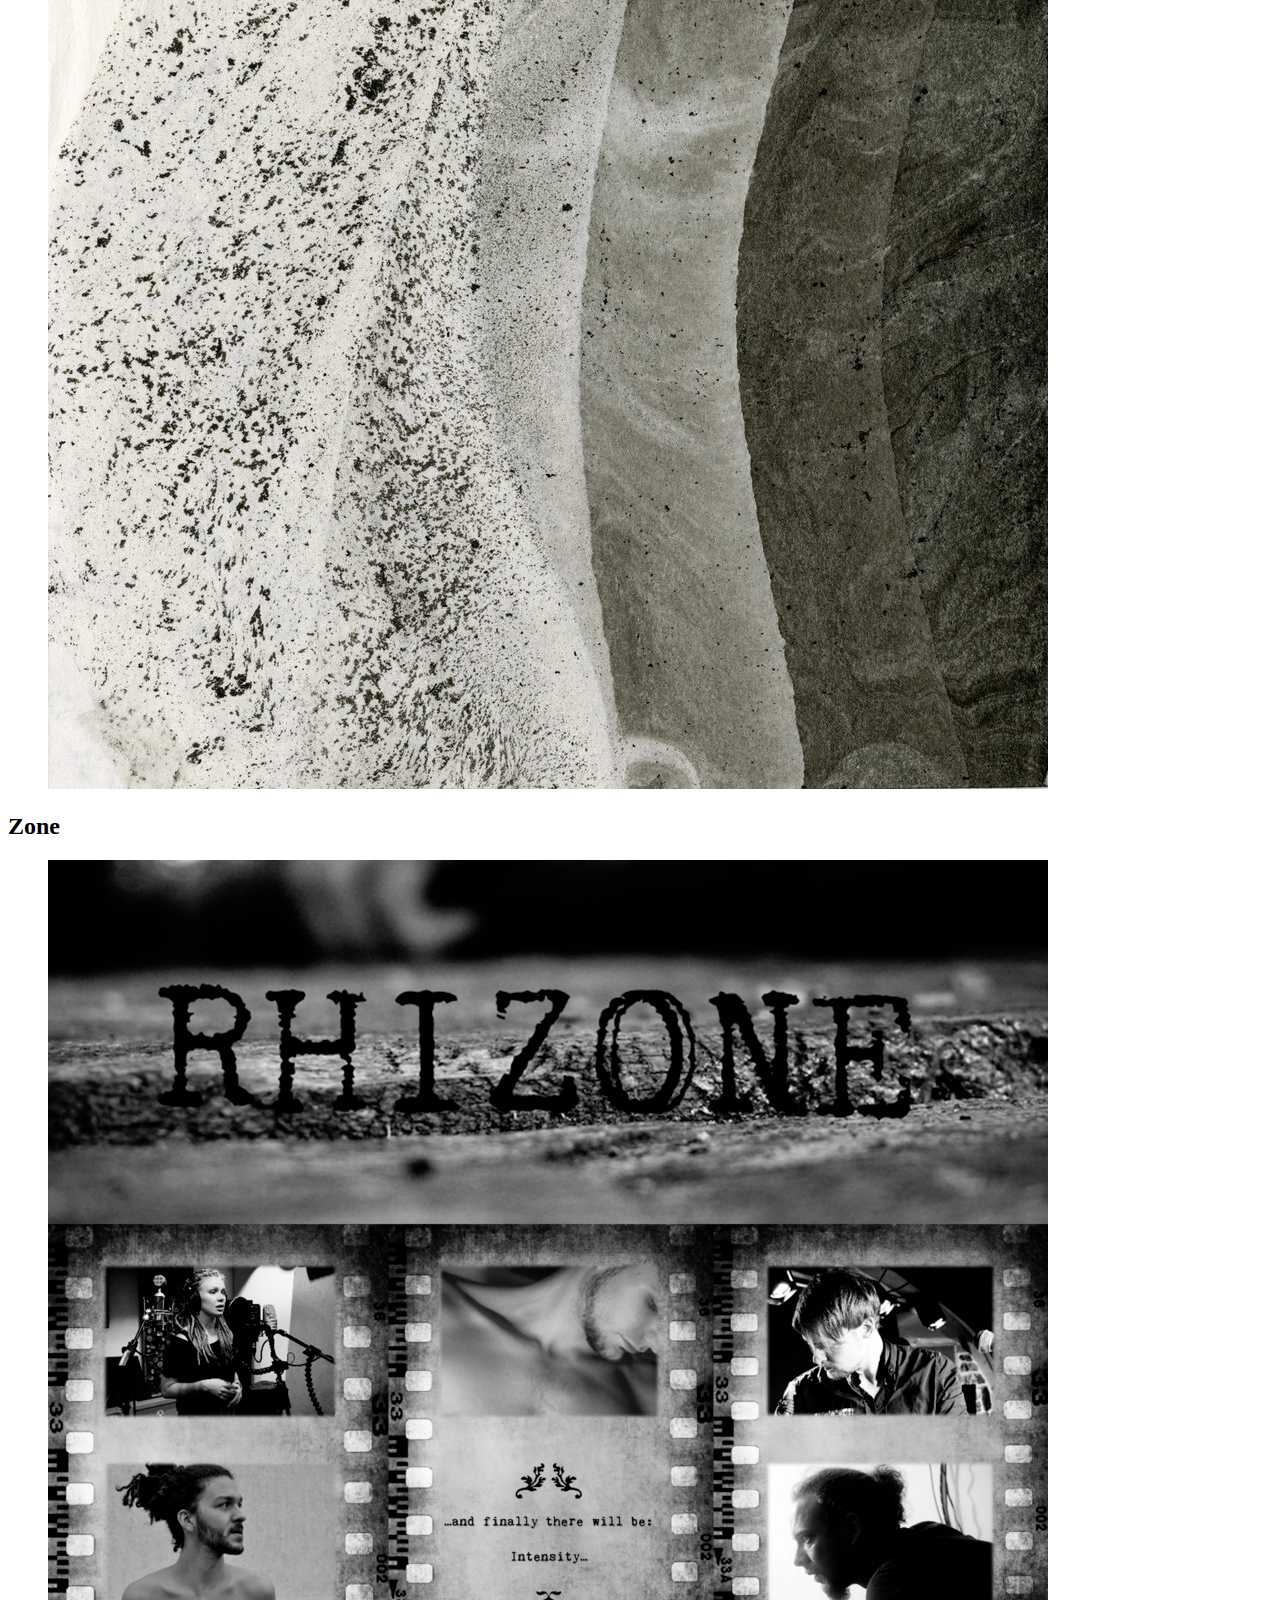
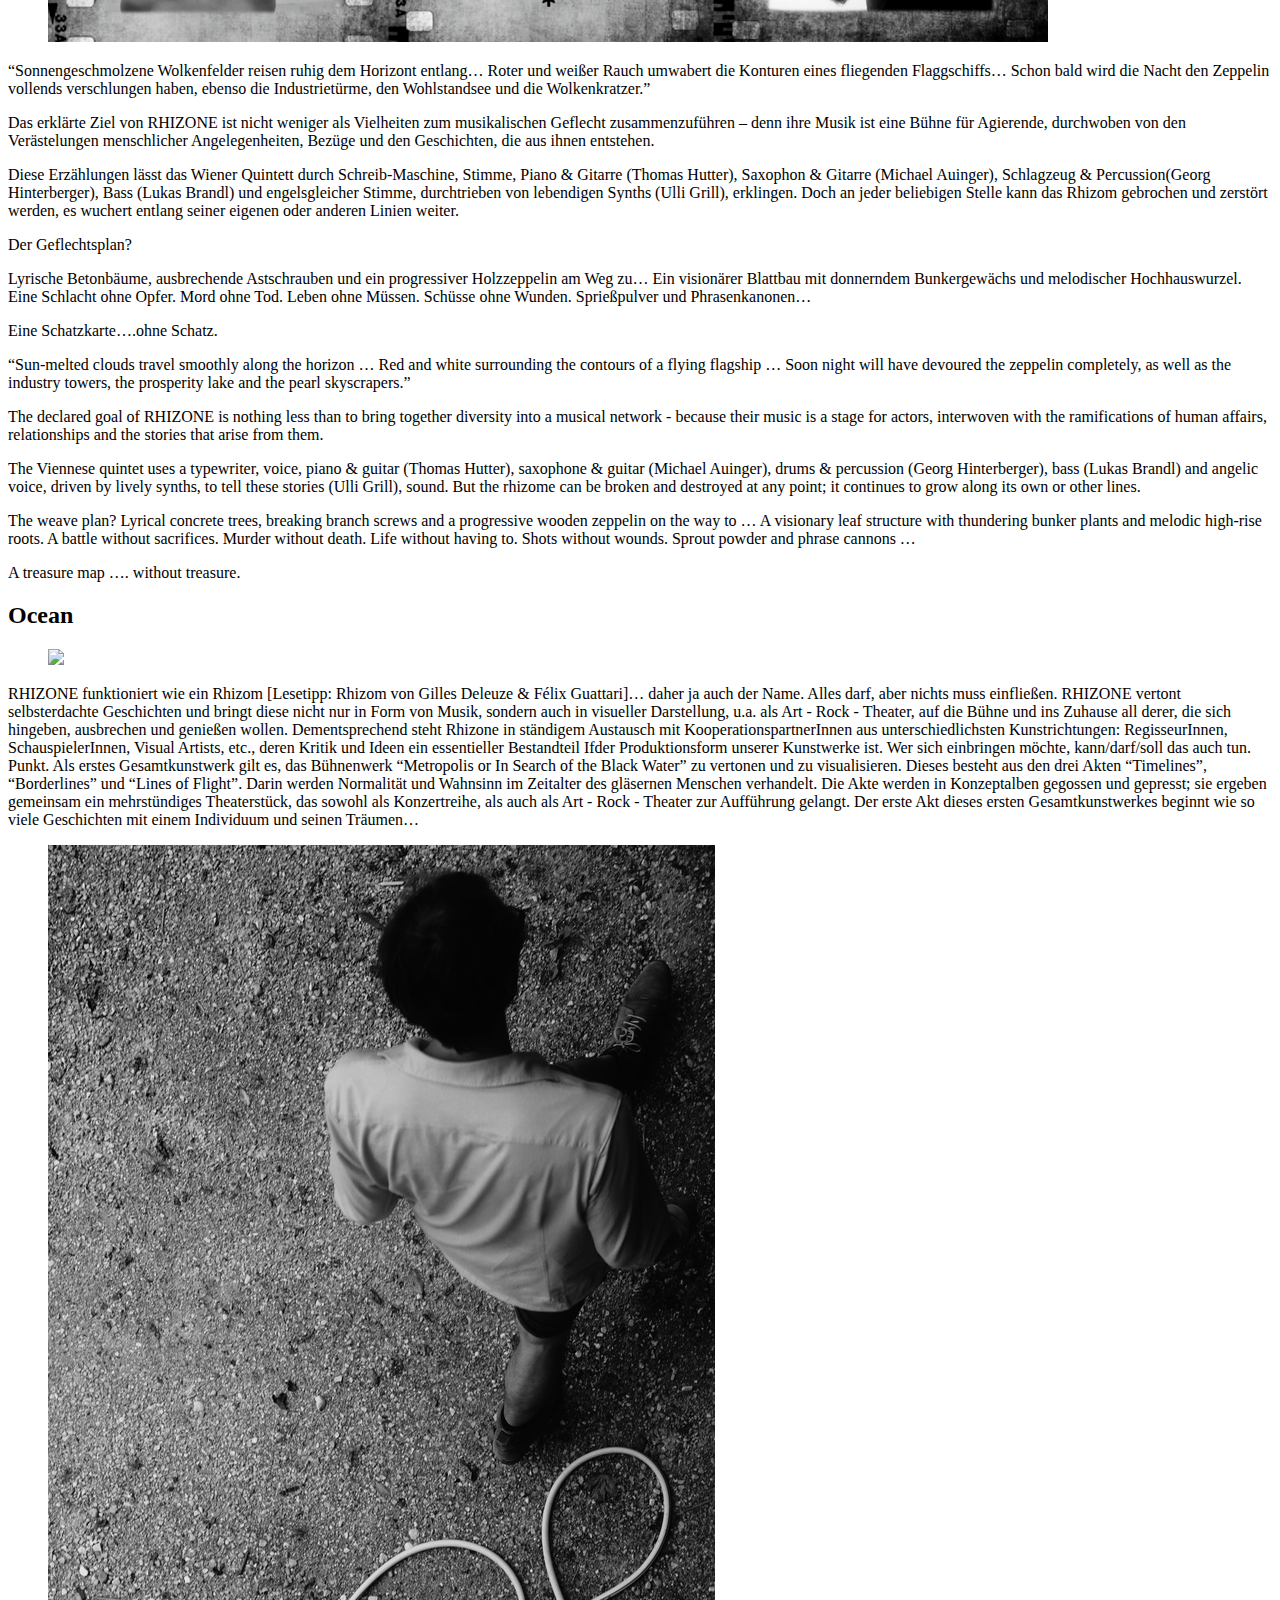
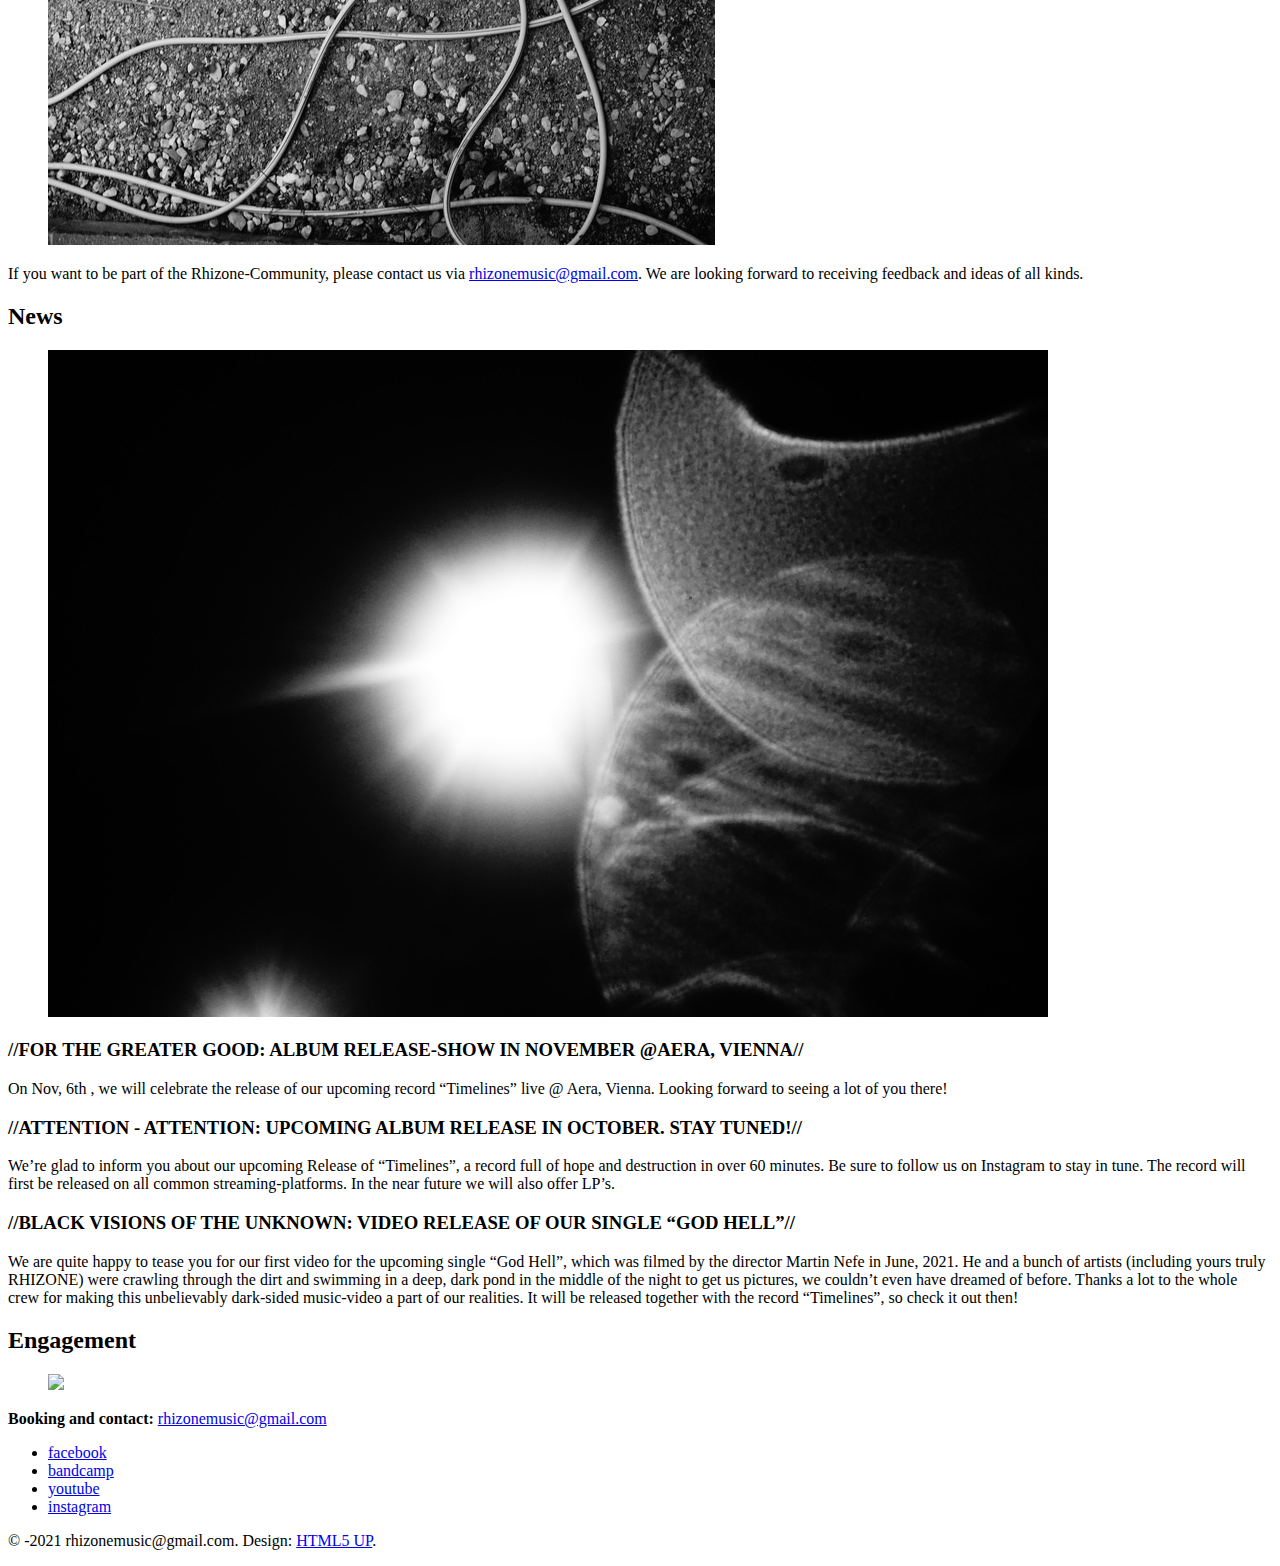
==== commit 52e6644d: "update email" ====
--- a/index.html
+++ b/index.html
@@ -13,14 +13,14 @@
     <meta name="generator" content="Hugo 0.80.0" />
 
     
-<link rel="stylesheet" href="http://rhizone.net/css/main.min.a98b673eb4d62128b8e95ebc162fbada3be47b84b0edd36639bac0c2a53574f4.css" integrity="sha256-qYtnPrTWISi46V68Fi&#43;62jvke4Sw7dNmObrAwqU1dPQ=">
-
-
-<noscript><link rel="stylesheet" href="http://rhizone.net/css/noscript.min.f8b89bb7571d73aab4b3376215f96b95cb42a6e0f3908a399af65d18707cd876.css" integrity="sha256-&#43;Libt1cdc6q0szdiFflrlctCpuDzkIo5mvZdGHB82HY=" /></noscript>
-
-
-<link rel="stylesheet" href="http://rhizone.net/theme.min.94f59a48294d99f8d9b7632cd5a1742670c7735fe37ec7c555aab939b635fdde.css" integrity="sha256-lPWaSClNmfjZt2Ms1aF0JnDHc1/jfsfFVaq5ObY1/d4=">
-    <link rel="stylesheet" href="http://rhizone.net/custom.min.02e4ef6086462ecf887d317e5f70fc9b7fd407759782615fa8ed25a3b2fefbef.css" integrity="sha256-AuTvYIZGLs&#43;IfTF&#43;X3D8m3/UB3WXgmFfqO0lo7L&#43;&#43;&#43;8=">
+<link rel="stylesheet" href="https://rhizone.net/css/main.min.90dc71d00dc823f1a608ba0469d62cf884dd57cc6c6f2863cd896c12dae07aef.css" integrity="sha256-kNxx0A3II/GmCLoEadYs&#43;ITdV8xsbyhjzYlsEtrgeu8=">
+
+
+<noscript><link rel="stylesheet" href="https://rhizone.net/css/noscript.min.f8b89bb7571d73aab4b3376215f96b95cb42a6e0f3908a399af65d18707cd876.css" integrity="sha256-&#43;Libt1cdc6q0szdiFflrlctCpuDzkIo5mvZdGHB82HY=" /></noscript>
+
+
+<link rel="stylesheet" href="https://rhizone.net/theme.min.94f59a48294d99f8d9b7632cd5a1742670c7735fe37ec7c555aab939b635fdde.css" integrity="sha256-lPWaSClNmfjZt2Ms1aF0JnDHc1/jfsfFVaq5ObY1/d4=">
+    <link rel="stylesheet" href="https://rhizone.net/custom.min.02e4ef6086462ecf887d317e5f70fc9b7fd407759782615fa8ed25a3b2fefbef.css" integrity="sha256-AuTvYIZGLs&#43;IfTF&#43;X3D8m3/UB3WXgmFfqO0lo7L&#43;&#43;&#43;8=">
 
 </head>
 <body class="is-preload">
@@ -31,7 +31,7 @@
     
     <div class="logo">
         
-            <img src="http://rhizone.net/images/Albumcover.jpg" width="100%">
+            <img src="https://rhizone.net/images/Albumcover.jpg" width="100%">
         
     </div>
     
@@ -163,7 +163,7 @@
   </iframe>
 
 <h2 id="visual-art">VISUAL ART</h2>
-<p>If you are interested in buying a painting, including up to 9 Songs, feel free to contact us via <a href="mailto:rhizone.music@gmail.com">rhizone.music@gmail.com</a> for your personal offer.</p>
+<p>If you are interested in buying a painting, including up to 9 Songs, feel free to contact us via <a href="mailto:rhizonemusic@gmail.com">rhizonemusic@gmail.com</a> for your personal offer.</p>
 <p><figure class="image main">
     <img src="/images/Painting_1.jpg"/> 
 </figure>
@@ -221,7 +221,7 @@
     <img src="/images/walking.jpg"/> 
 </figure>
 
-<p>If you want to be part of the Rhizone-Community, please contact us via <a href="mailto:rhizone.music@gmail.com">rhizone.music@gmail.com</a>. We are looking forward to receiving feedback and ideas of all kinds.</p>
+<p>If you want to be part of the Rhizone-Community, please contact us via <a href="mailto:rhizonemusic@gmail.com">rhizonemusic@gmail.com</a>. We are looking forward to receiving feedback and ideas of all kinds.</p>
 
     </article>
     
@@ -289,20 +289,20 @@
 
 		
     
-    <script src="http://rhizone.net/js/jquery.min.160a426ff2894252cd7cebbdd6d6b7da8fcd319c65b70468f10b6690c45d02ef.js" integrity="sha256-FgpCb/KJQlLNfOu91ta32o/NMZxltwRo8QtmkMRdAu8="></script>
-
-    
-    <script src="http://rhizone.net/js/browser.min.63572a849a602527e0deeca58b30c53e3d43f07be21b4ba24b30832062da875c.js" integrity="sha256-Y1cqhJpgJSfg3uylizDFPj1D8HviG0uiSzCDIGLah1w="></script>
-
-    
-    <script src="http://rhizone.net/js/breakpoints.min.6986954512ea7fc9ea45934177dfc8aca9ed69dd08976114b0eb39a3e58d201d.js" integrity="sha256-aYaVRRLqf8nqRZNBd9/IrKntad0Il2EUsOs5o&#43;WNIB0="></script>
-
-
-
-    
-    <script src="http://rhizone.net/js/main.min.55c0242d8a6628813ba7fc01d98750e3ee52c32dbec079717e91371bbb7e6a19.js" integrity="sha256-VcAkLYpmKIE7p/wB2YdQ4&#43;5Swy2&#43;wHlxfpE3G7t&#43;ahk="></script>
-
-    
-    <script src="http://rhizone.net/js/util.min.f841fbc8f1c113a212eaafc553ece315c624ee0f2b6373518f89a224dfac3cf1.js" integrity="sha256-&#43;EH7yPHBE6IS6q/FU&#43;zjFcYk7g8rY3NRj4miJN&#43;sPPE="></script>
+    <script src="https://rhizone.net/js/jquery.min.160a426ff2894252cd7cebbdd6d6b7da8fcd319c65b70468f10b6690c45d02ef.js" integrity="sha256-FgpCb/KJQlLNfOu91ta32o/NMZxltwRo8QtmkMRdAu8="></script>
+
+    
+    <script src="https://rhizone.net/js/browser.min.63572a849a602527e0deeca58b30c53e3d43f07be21b4ba24b30832062da875c.js" integrity="sha256-Y1cqhJpgJSfg3uylizDFPj1D8HviG0uiSzCDIGLah1w="></script>
+
+    
+    <script src="https://rhizone.net/js/breakpoints.min.6986954512ea7fc9ea45934177dfc8aca9ed69dd08976114b0eb39a3e58d201d.js" integrity="sha256-aYaVRRLqf8nqRZNBd9/IrKntad0Il2EUsOs5o&#43;WNIB0="></script>
+
+
+
+    
+    <script src="https://rhizone.net/js/main.min.55c0242d8a6628813ba7fc01d98750e3ee52c32dbec079717e91371bbb7e6a19.js" integrity="sha256-VcAkLYpmKIE7p/wB2YdQ4&#43;5Swy2&#43;wHlxfpE3G7t&#43;ahk="></script>
+
+    
+    <script src="https://rhizone.net/js/util.min.f841fbc8f1c113a212eaafc553ece315c624ee0f2b6373518f89a224dfac3cf1.js" integrity="sha256-&#43;EH7yPHBE6IS6q/FU&#43;zjFcYk7g8rY3NRj4miJN&#43;sPPE="></script>
 </body>
 </html>
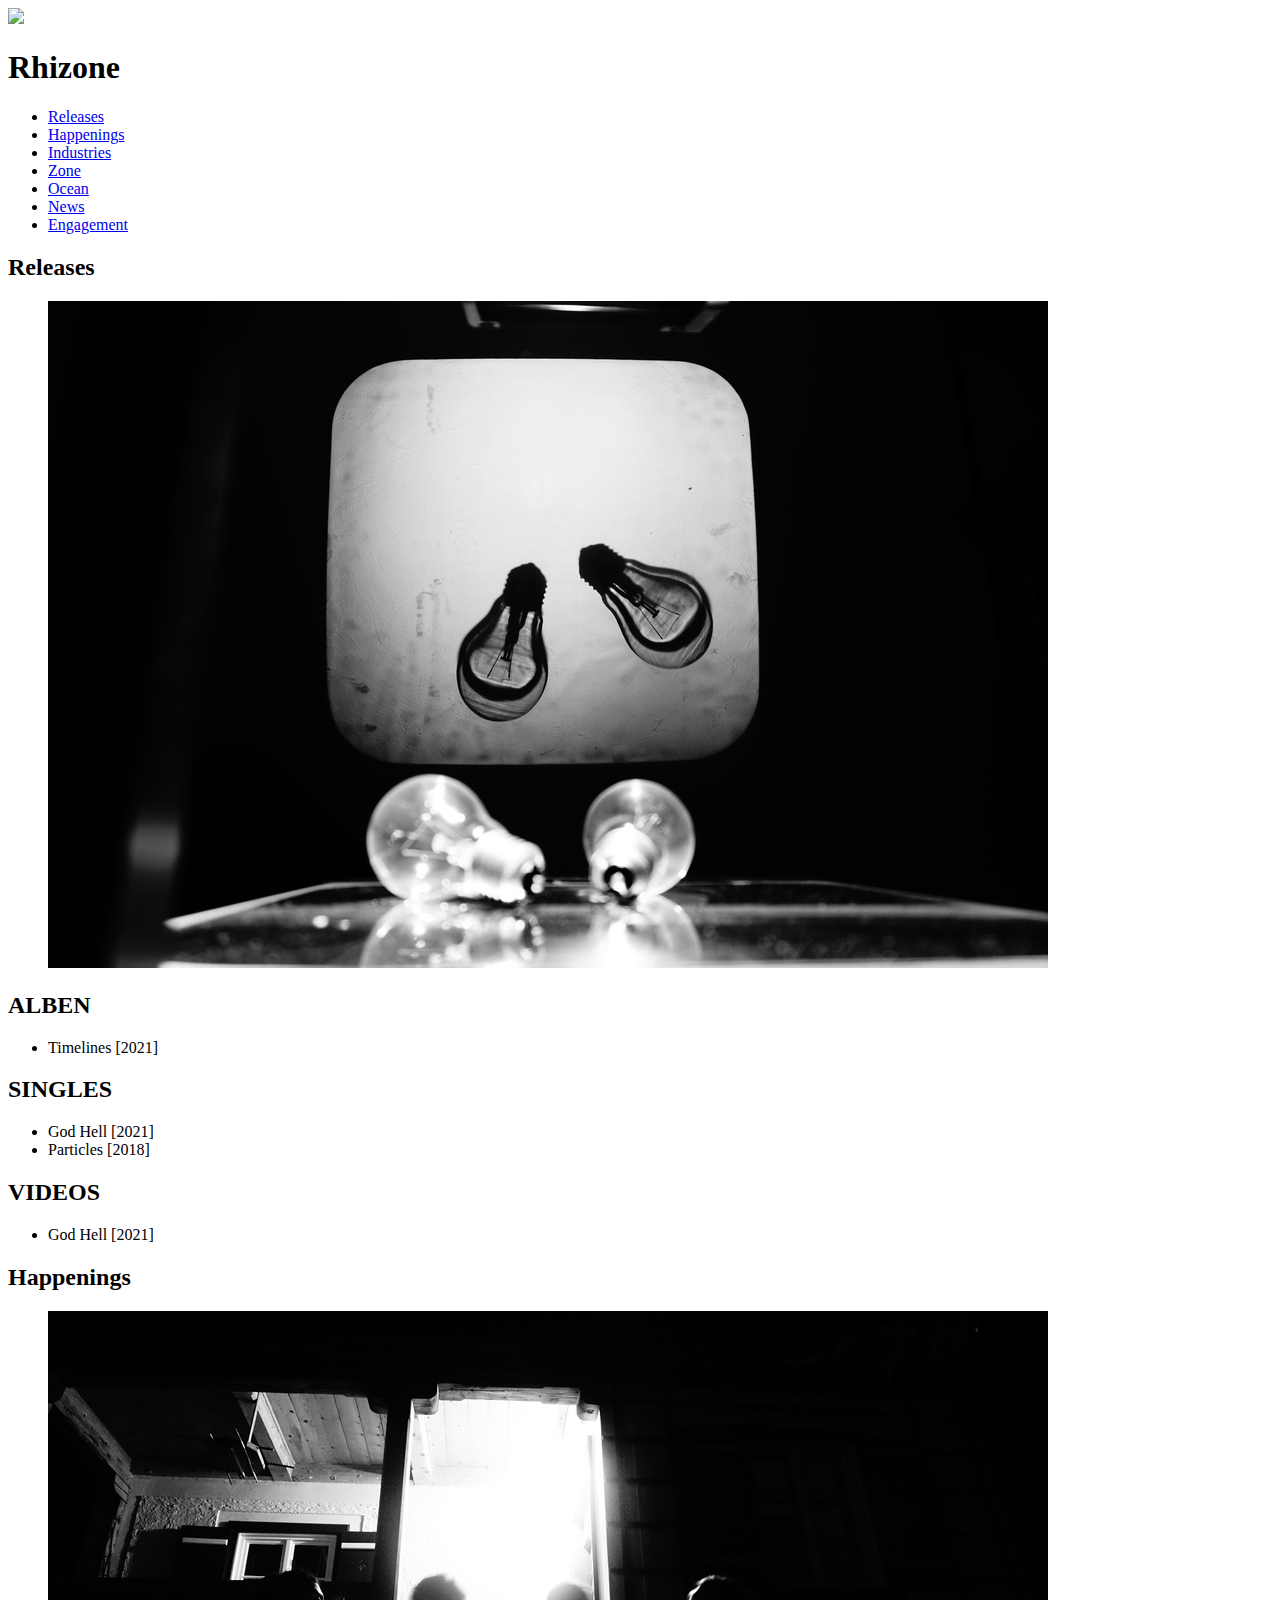
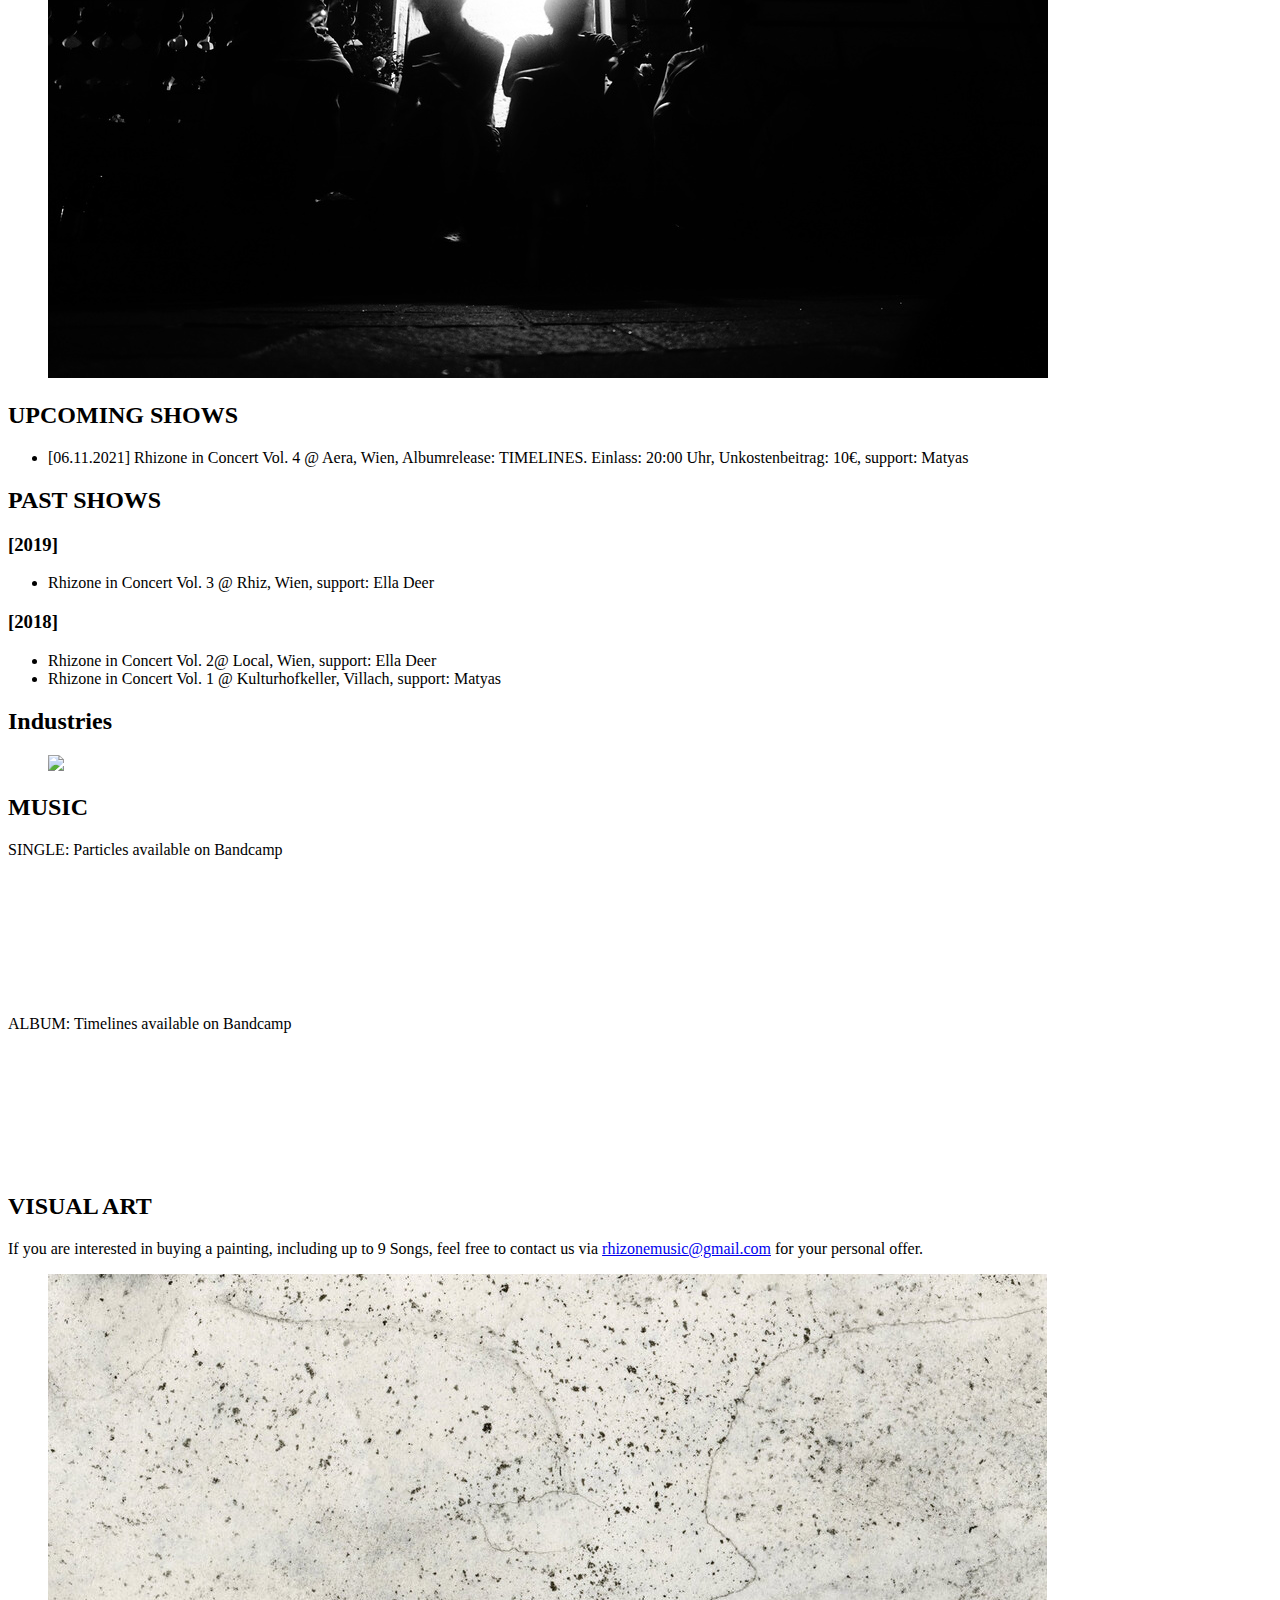
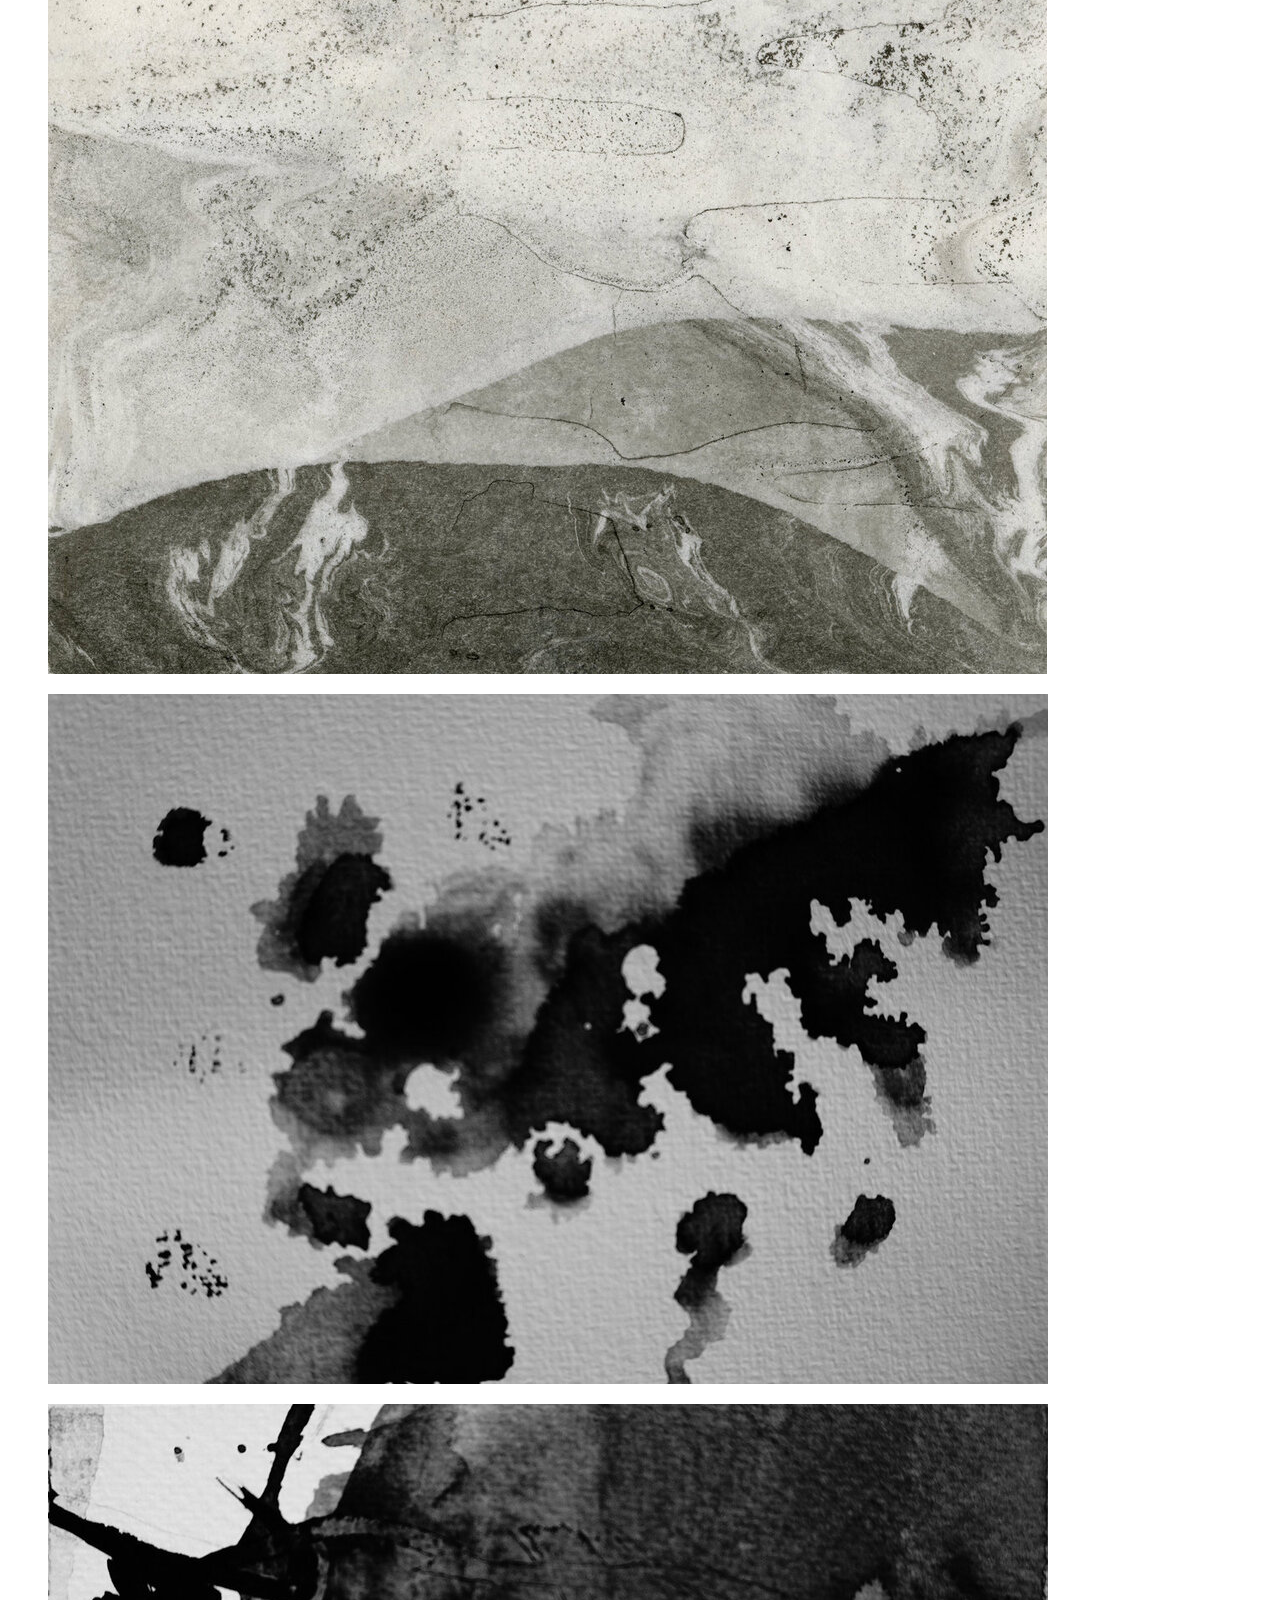
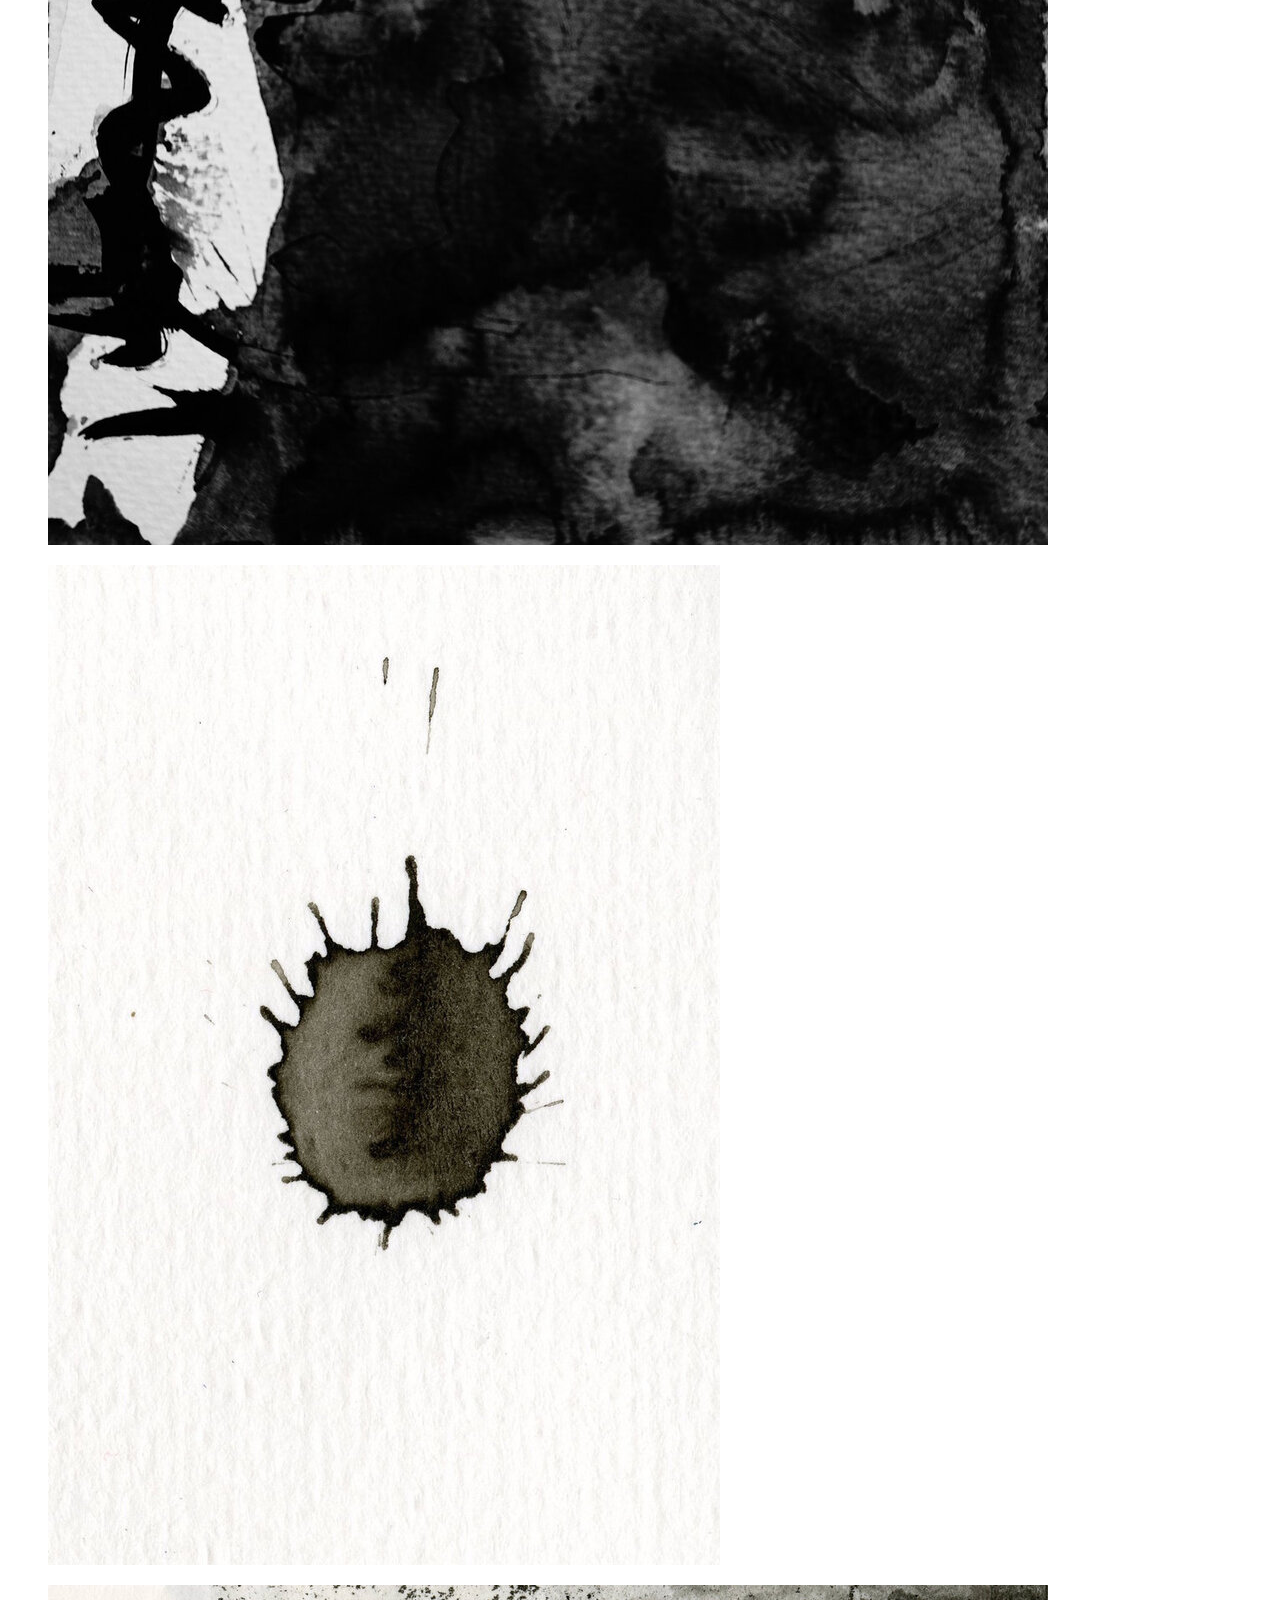
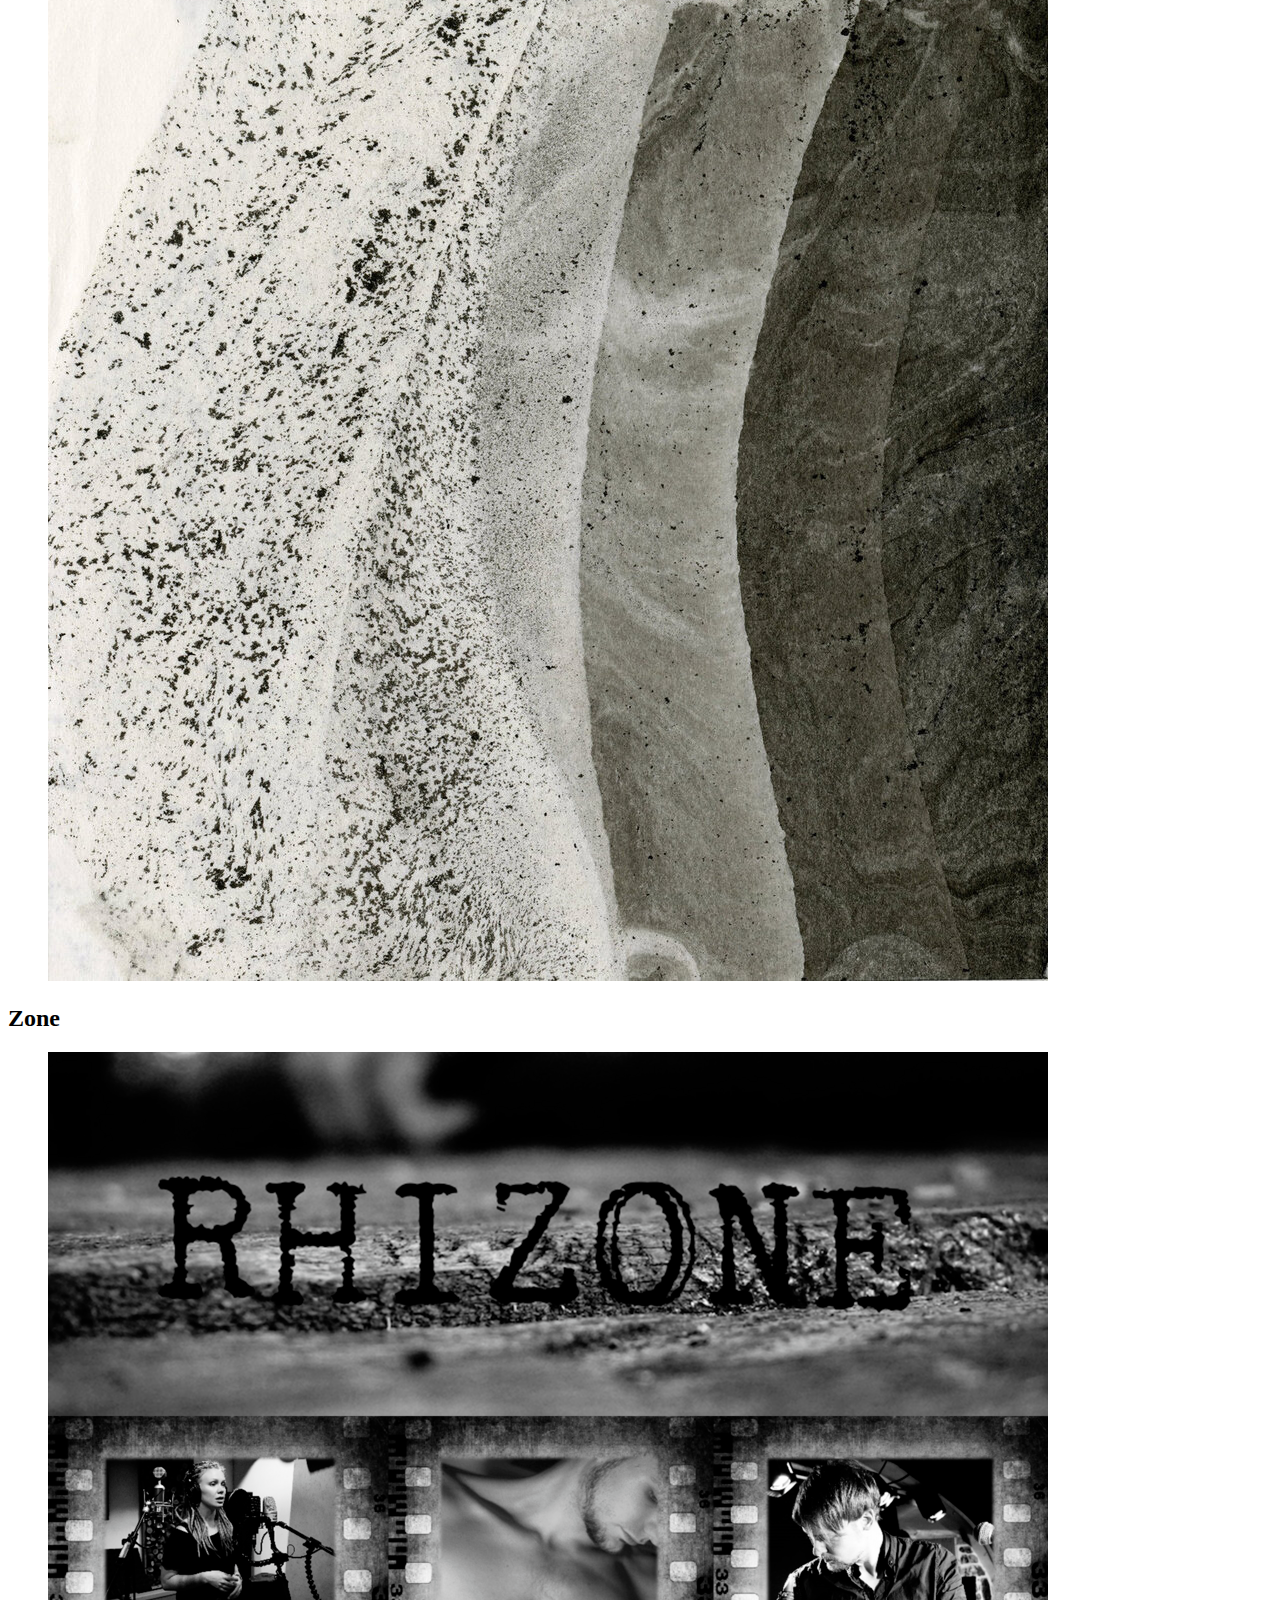
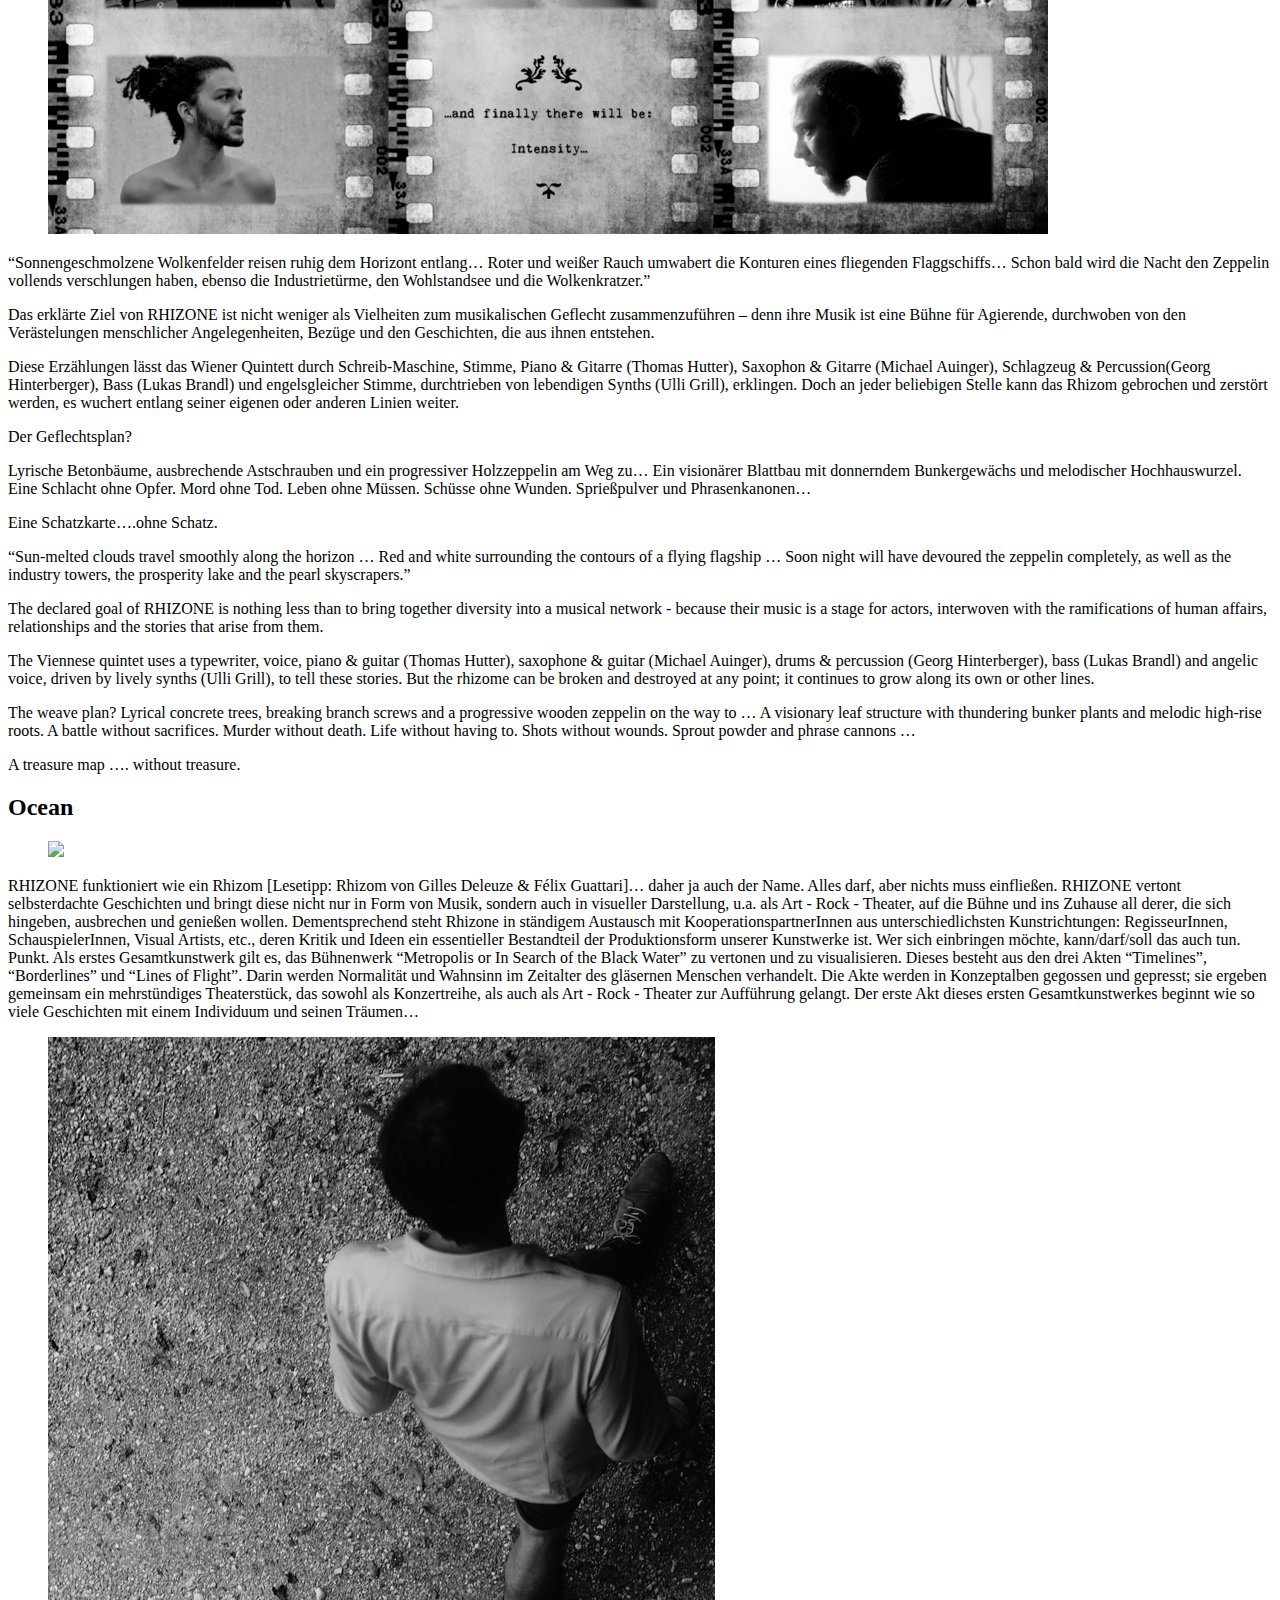
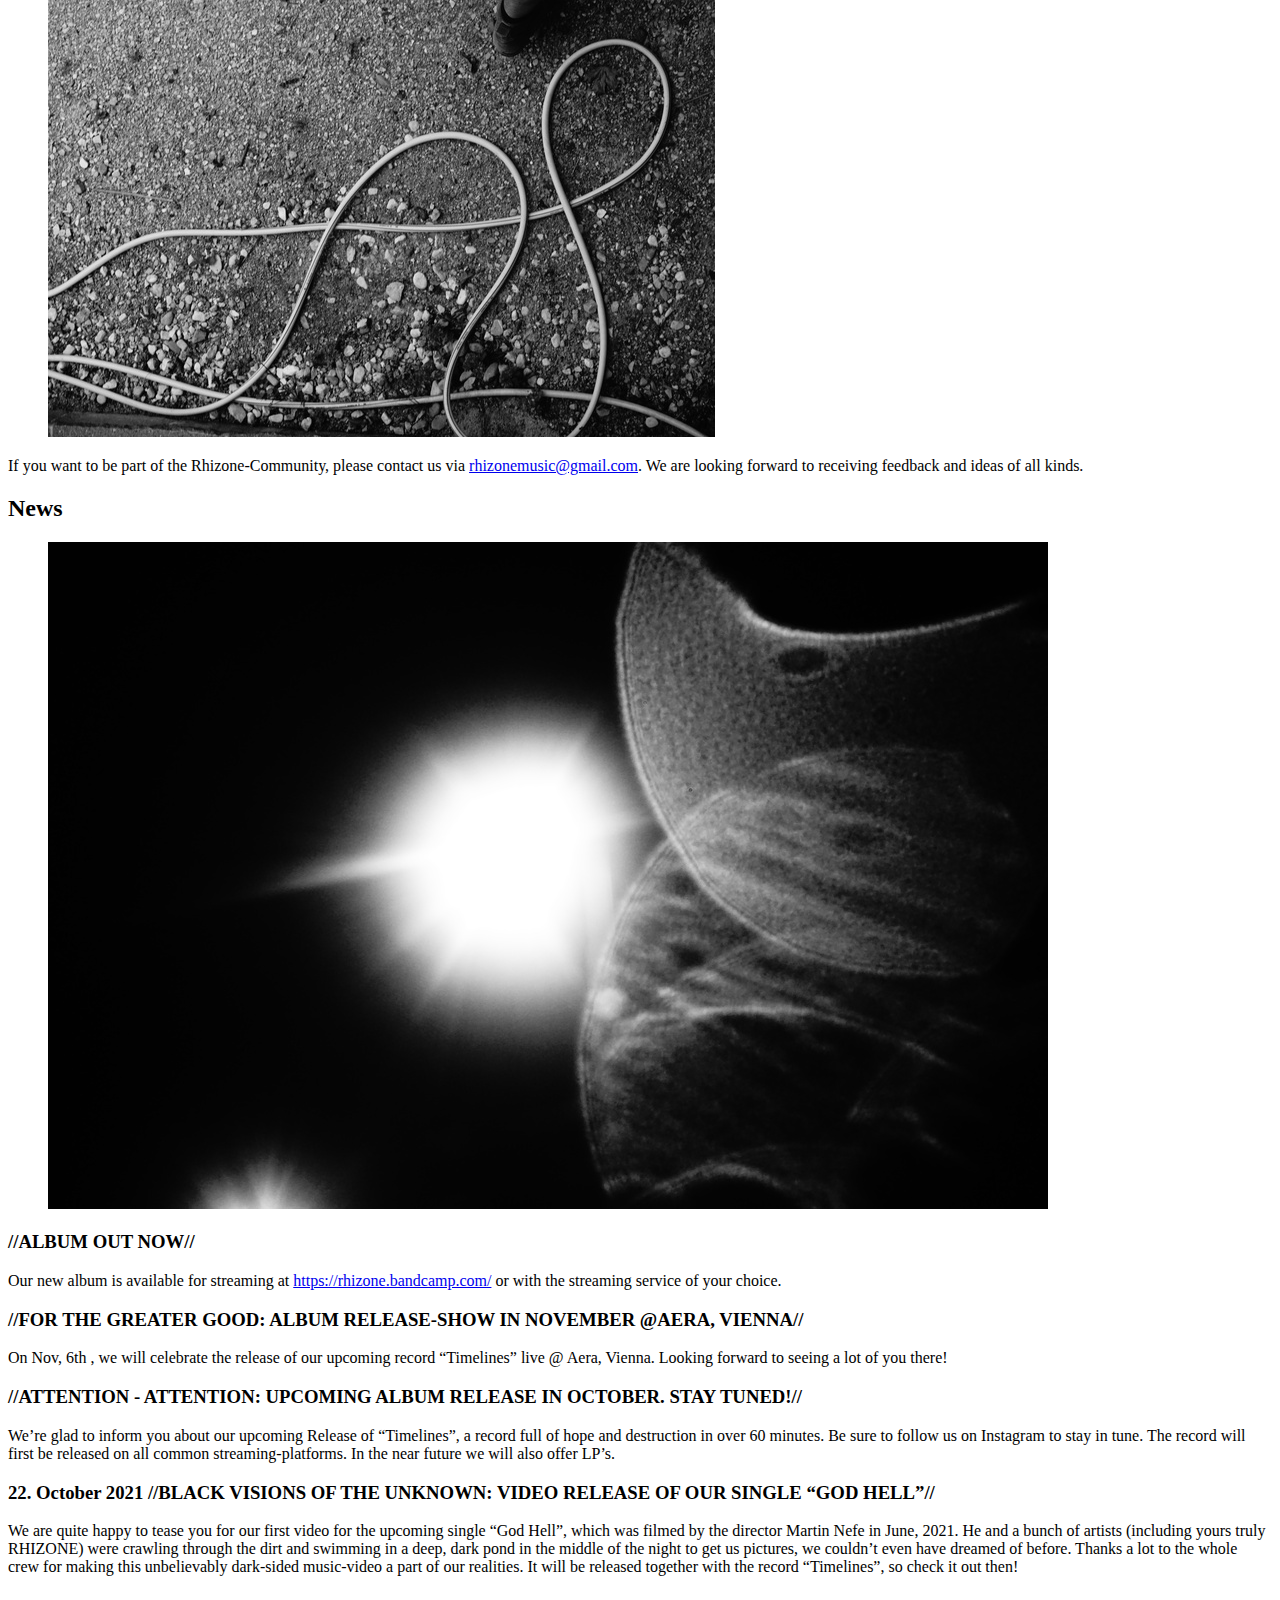
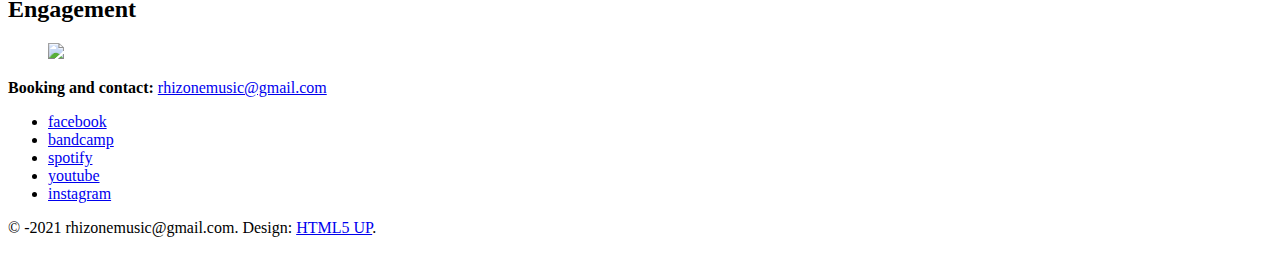
==== commit d1264225: "minor update" ====
--- a/index.html
+++ b/index.html
@@ -134,14 +134,18 @@
 
 <h2 id="upcoming-shows">UPCOMING SHOWS</h2>
 <ul>
-<li>[06.11.2021] 	Rhizone in Concert Vol. 4 @ Aera, Wien, Albumrelease: TIMELINES. Einlass: 20:00 Uhr, Unkostenbeitrag: 10€</li>
+<li>[06.11.2021] 	Rhizone in Concert Vol. 4 @ Aera, Wien, Albumrelease: TIMELINES. Einlass: 20:00 Uhr, Unkostenbeitrag: 10€, support: Matyas</li>
 </ul>
 <h2 id="past-shows">PAST SHOWS</h2>
 <h3 id="2019">[2019]</h3>
-<p>Rhizone in Concert Vol. 3 @ Rhiz, Wien, support: Ella Deer</p>
+<ul>
+<li>Rhizone in Concert Vol. 3 @ Rhiz, Wien, support: Ella Deer</li>
+</ul>
 <h3 id="2018">[2018]</h3>
-<p>Rhizone in Concert Vol. 2@ Local, Wien, support: Ella Deer
-Rhizone in Concert Vol. 1 @ Kulturhofkeller, Villach, support: Matyas</p>
+<ul>
+<li>Rhizone in Concert Vol. 2@ Local, Wien, support: Ella Deer</li>
+<li>Rhizone in Concert Vol. 1 @ Kulturhofkeller, Villach, support: Matyas</li>
+</ul>
 
     </article>
     
@@ -161,6 +165,11 @@
   
   </p>
   </iframe>
+
+<p>ALBUM: Timelines available on Bandcamp</p>
+
+
+<iframe style="border: 0; width: 100%; height: 120px;" src="https://bandcamp.com/EmbeddedPlayer/album=3402194558/size=large/bgcol=ffffff/linkcol=0687f5/tracklist=false/artwork=small/transparent=true/" seamless><a href="https://rhizone.bandcamp.com/album/timelines">Timelines by Rhizone</a></iframe>
 
 <h2 id="visual-art">VISUAL ART</h2>
 <p>If you are interested in buying a painting, including up to 9 Songs, feel free to contact us via <a href="mailto:rhizonemusic@gmail.com">rhizonemusic@gmail.com</a> for your personal offer.</p>
@@ -201,7 +210,7 @@
 <p>Eine Schatzkarte….ohne Schatz.</p>
 <p>&ldquo;Sun-melted clouds travel smoothly along the horizon &hellip; Red and white surrounding the contours of a flying flagship &hellip; Soon night will have devoured the zeppelin completely, as well as the industry towers, the prosperity lake and the pearl skyscrapers.&rdquo;</p>
 <p>The declared goal of RHIZONE is nothing less than to bring together diversity into a musical network - because their music is a stage for actors, interwoven with the ramifications of human affairs, relationships and the stories that arise from them.</p>
-<p>The Viennese quintet uses a typewriter, voice, piano &amp; guitar (Thomas Hutter), saxophone &amp; guitar (Michael Auinger), drums &amp; percussion (Georg Hinterberger), bass (Lukas Brandl) and angelic voice, driven by lively synths, to tell these stories (Ulli Grill), sound. But the rhizome can be broken and destroyed at any point; it continues to grow along its own or other lines.</p>
+<p>The Viennese quintet uses a typewriter, voice, piano &amp; guitar (Thomas Hutter), saxophone &amp; guitar (Michael Auinger), drums &amp; percussion (Georg Hinterberger), bass (Lukas Brandl) and angelic voice, driven by lively synths  (Ulli Grill), to tell these stories. But the rhizome can be broken and destroyed at any point; it continues to grow along its own or other lines.</p>
 <p>The weave plan? Lyrical concrete trees, breaking branch screws and a progressive wooden zeppelin on the way to &hellip; A visionary leaf structure with thundering bunker plants and melodic high-rise roots. A battle without sacrifices. Murder without death. Life without having to. Shots without wounds. Sprout powder and phrase cannons &hellip;</p>
 <p>A treasure map &hellip;. without treasure.</p>
 
@@ -214,7 +223,7 @@
 </figure>
 
 <p>RHIZONE funktioniert wie ein Rhizom [Lesetipp: Rhizom von Gilles Deleuze &amp; Félix Guattari]&hellip; daher ja auch der Name. Alles darf, aber nichts muss einfließen. RHIZONE vertont selbsterdachte Geschichten und bringt diese nicht nur in Form von Musik, sondern auch in visueller Darstellung, u.a.  als Art - Rock - Theater, auf die Bühne und ins Zuhause all derer, die sich hingeben, ausbrechen und genießen wollen.
-Dementsprechend steht Rhizone in ständigem Austausch mit KooperationspartnerInnen aus unterschiedlichsten Kunstrichtungen: RegisseurInnen, SchauspielerInnen, Visual Artists, etc., deren Kritik und Ideen ein essentieller Bestandteil Ifder Produktionsform unserer Kunstwerke ist. Wer sich einbringen möchte, kann/darf/soll das auch tun. Punkt.
+Dementsprechend steht Rhizone in ständigem Austausch mit KooperationspartnerInnen aus unterschiedlichsten Kunstrichtungen: RegisseurInnen, SchauspielerInnen, Visual Artists, etc., deren Kritik und Ideen ein essentieller Bestandteil der Produktionsform unserer Kunstwerke ist. Wer sich einbringen möchte, kann/darf/soll das auch tun. Punkt.
 Als erstes Gesamtkunstwerk gilt es, das Bühnenwerk “Metropolis or In Search of the Black Water” zu vertonen und zu visualisieren. Dieses besteht aus den drei Akten “Timelines”, “Borderlines” und “Lines of Flight”. Darin werden Normalität und Wahnsinn im Zeitalter des gläsernen Menschen verhandelt. Die Akte werden in Konzeptalben gegossen und gepresst; sie ergeben gemeinsam ein mehrstündiges Theaterstück, das sowohl als Konzertreihe, als auch als Art - Rock - Theater zur Aufführung gelangt.
 Der erste Akt dieses ersten Gesamtkunstwerkes beginnt wie so viele Geschichten mit einem Individuum und seinen Träumen…</p>
 <figure class="image main">
@@ -231,11 +240,13 @@
     <img src="/images/6_News.JPG"/> 
 </figure>
 
+<h3 id="album-out-now">//ALBUM OUT NOW//</h3>
+<p>Our new album is available for streaming at <a href="https://rhizone.bandcamp.com/">https://rhizone.bandcamp.com/</a> or with the streaming service of your choice.</p>
 <h3 id="for-the-greater-good-album-release-show-in-november-aera-vienna">//FOR THE GREATER GOOD: ALBUM RELEASE-SHOW IN NOVEMBER @AERA, VIENNA//</h3>
 <p>On Nov, 6th , we will celebrate the release of our upcoming record “Timelines” live @ Aera, 	Vienna. Looking forward to seeing a lot of you there!</p>
 <h3 id="attention---attention-upcoming-album-release-in-october-stay-tuned">//ATTENTION - ATTENTION: UPCOMING ALBUM RELEASE IN OCTOBER. STAY TUNED!//</h3>
 <p>We’re glad to inform you about our upcoming Release of “Timelines”, a record full of hope and destruction in over 60 minutes. Be sure to follow us on Instagram to stay in tune. The record will first be released on all common streaming-platforms. In the near future we will also offer LP’s.</p>
-<h3 id="black-visions-of-the-unknown-video-release-of-our-single-god-hell">//BLACK VISIONS OF THE UNKNOWN: VIDEO RELEASE OF OUR SINGLE “GOD HELL”//</h3>
+<h3 id="22-october-2021-black-visions-of-the-unknown-video-release-of-our-single-god-hell">22. October 2021 //BLACK VISIONS OF THE UNKNOWN: VIDEO RELEASE OF OUR SINGLE “GOD HELL”//</h3>
 <p>We are quite happy to tease you for our first video for the upcoming single “God Hell”, which was filmed by the director Martin Nefe in June, 2021. He and a bunch of artists (including yours truly RHIZONE) were crawling through the dirt and swimming in a deep, dark pond in the middle of the night to get us pictures, we couldn’t even have dreamed of before. Thanks a lot to the whole crew for making this unbelievably dark-sided music-video a part of our realities.
 It will be released together with the record “Timelines”, so check it out then!</p>
 
@@ -253,6 +264,7 @@
     
     <li><a href="https://www.facebook.com/Rhizone-828485920566432/" class="icon fa-facebook"><span class="label">facebook</span></a></li>
     <li><a href="https://rhizone.bandcamp.com/" class="icon fa-bandcamp"><span class="label">bandcamp</span></a></li>
+    <li><a href="https://open.spotify.com/artist/4PfMfqEdXtMAWKsIswFoPG?si=yeMVoLe3SEmG7mxbePWFjg" class="icon fa-spotify"><span class="label">spotify</span></a></li>
     <li><a href="#ZgotmplZ" class="icon fa-youtube"><span class="label">youtube</span></a></li>
     <li><a href="https://www.instagram.com/rhizone.music/" class="icon fa-instagram"><span class="label">instagram</span></a></li>
 
